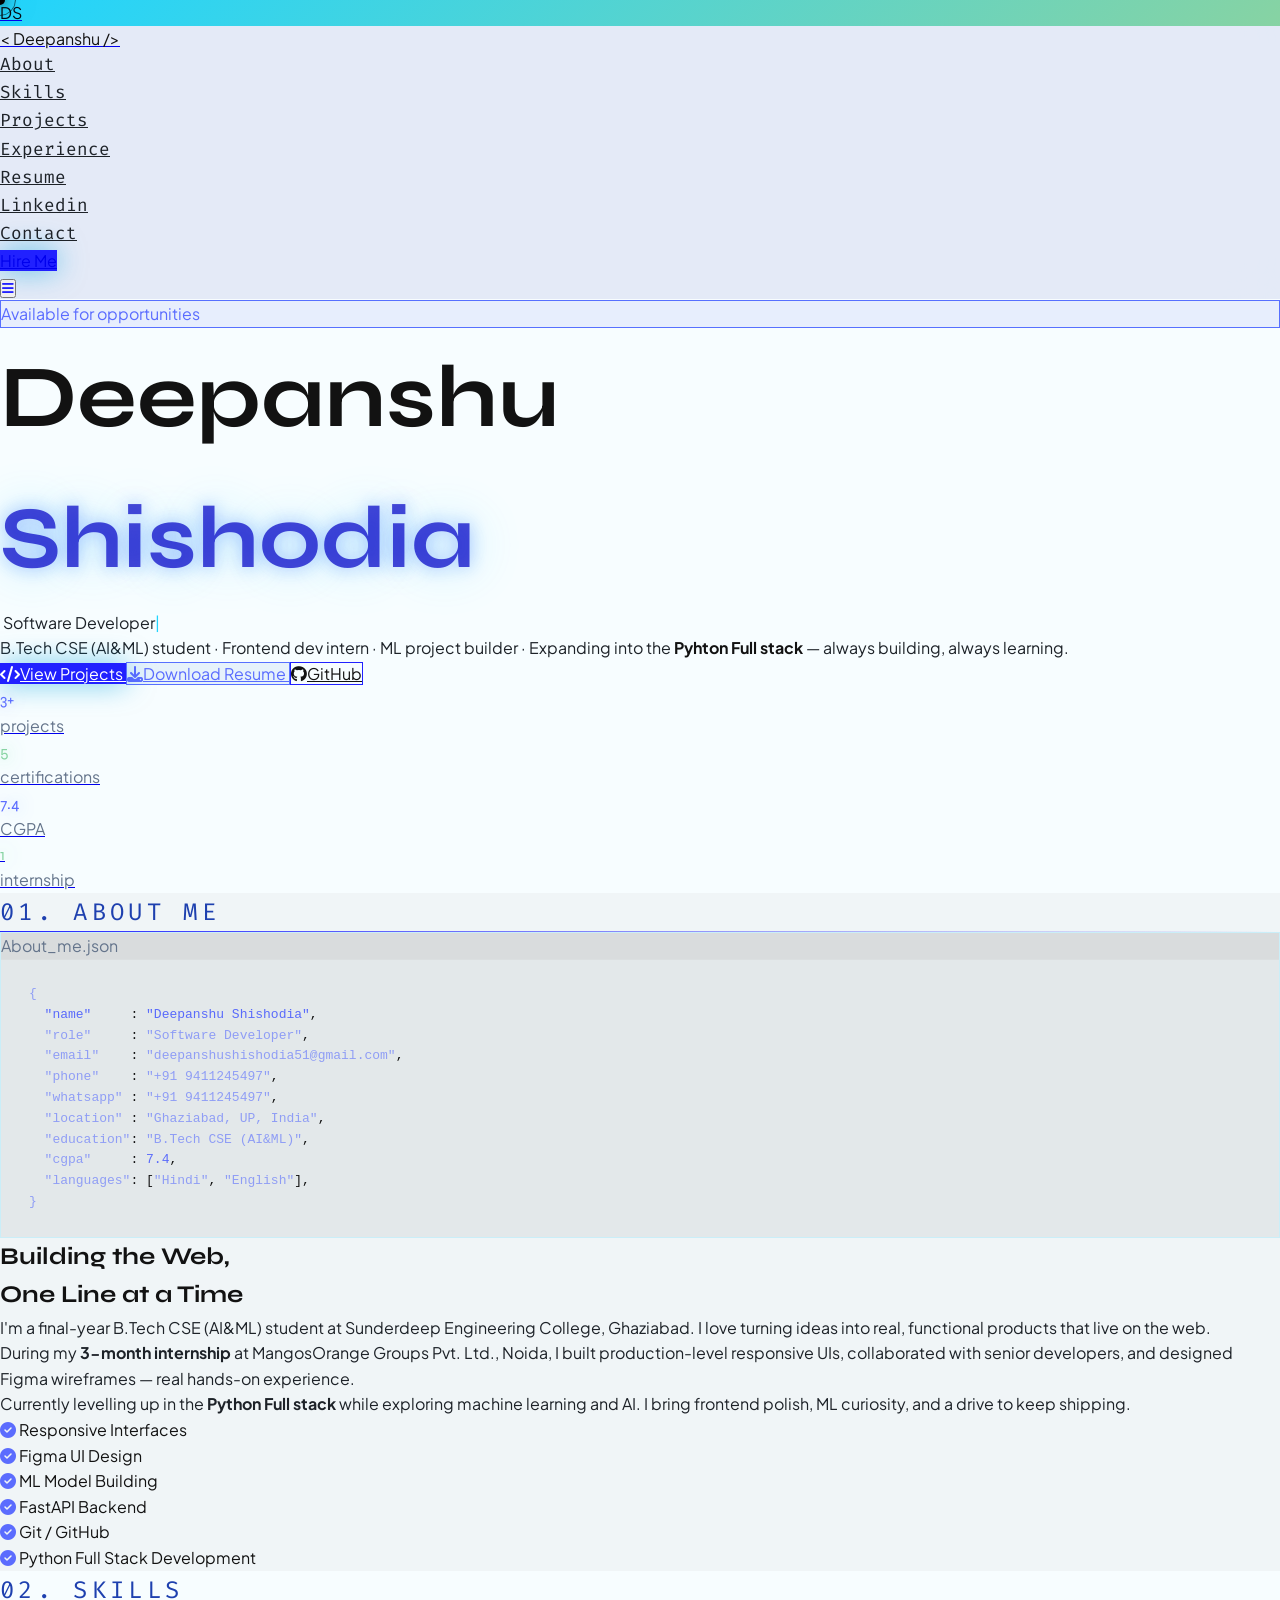
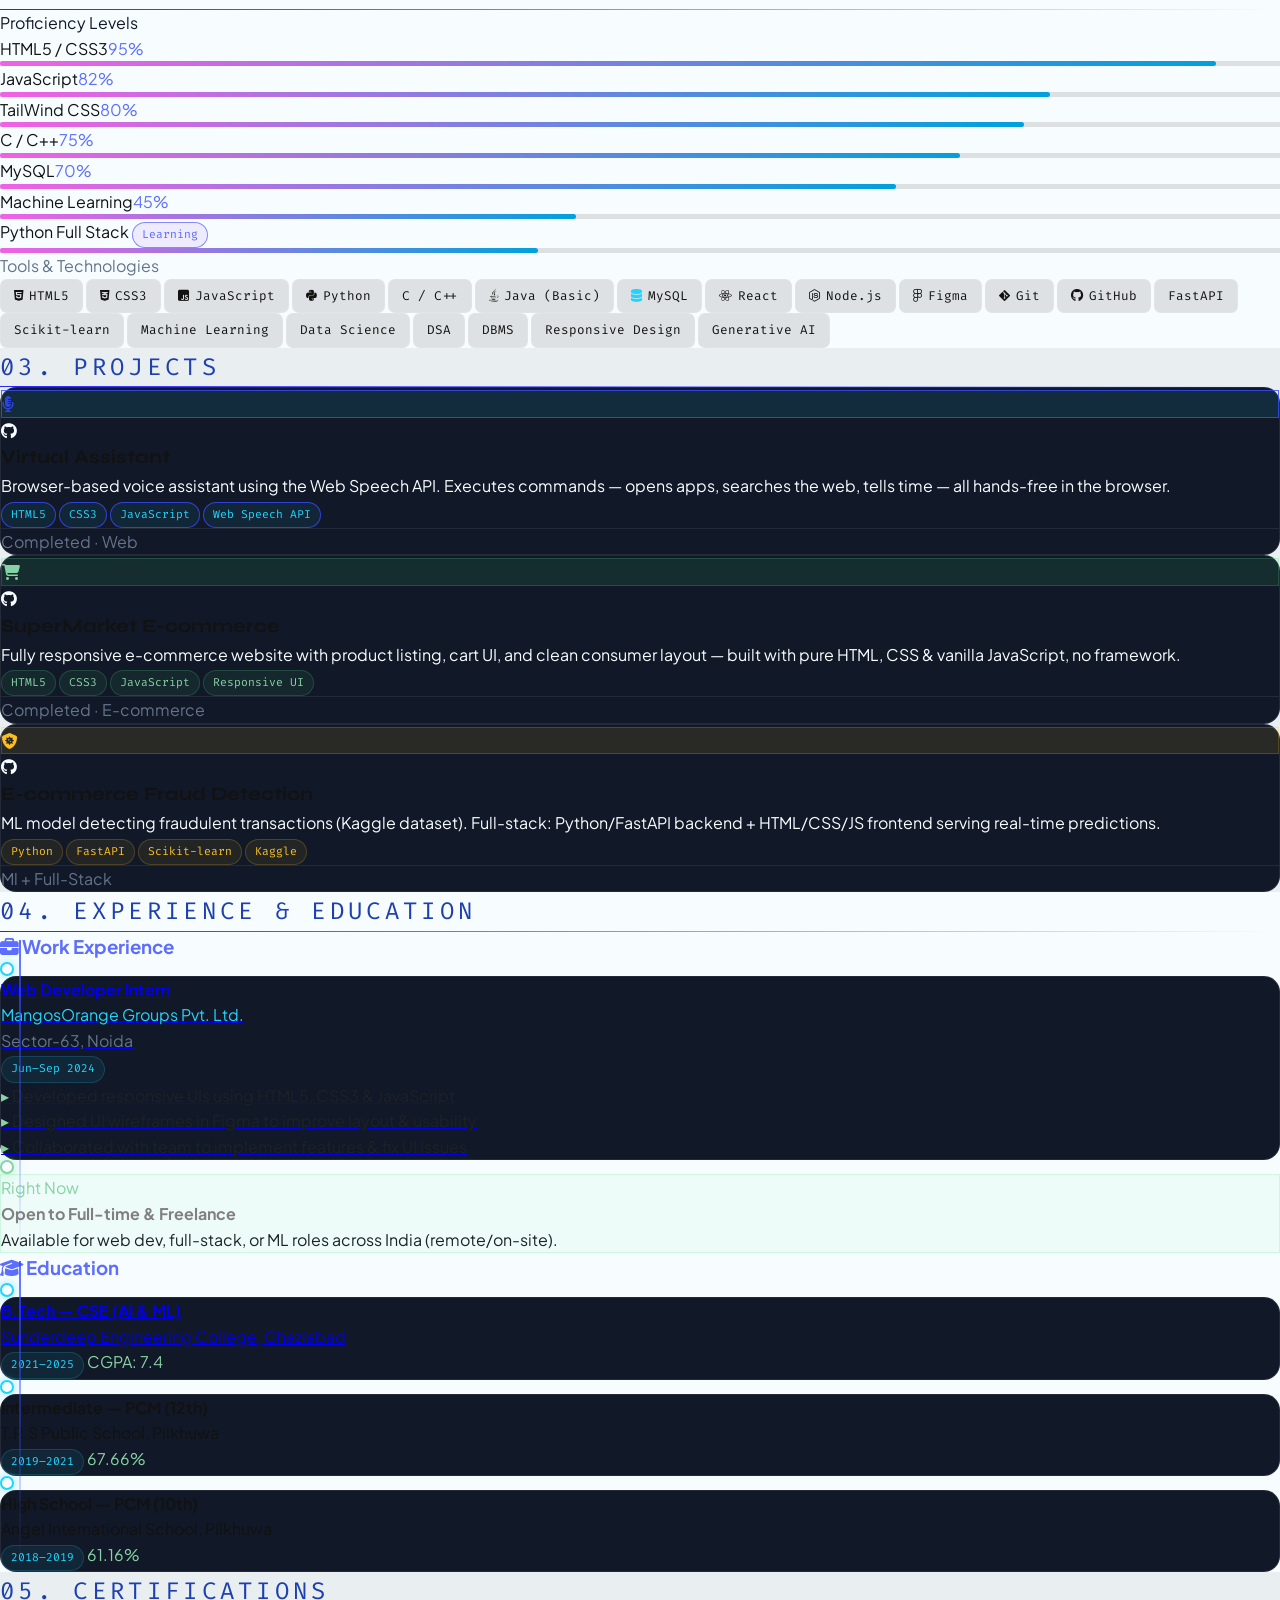
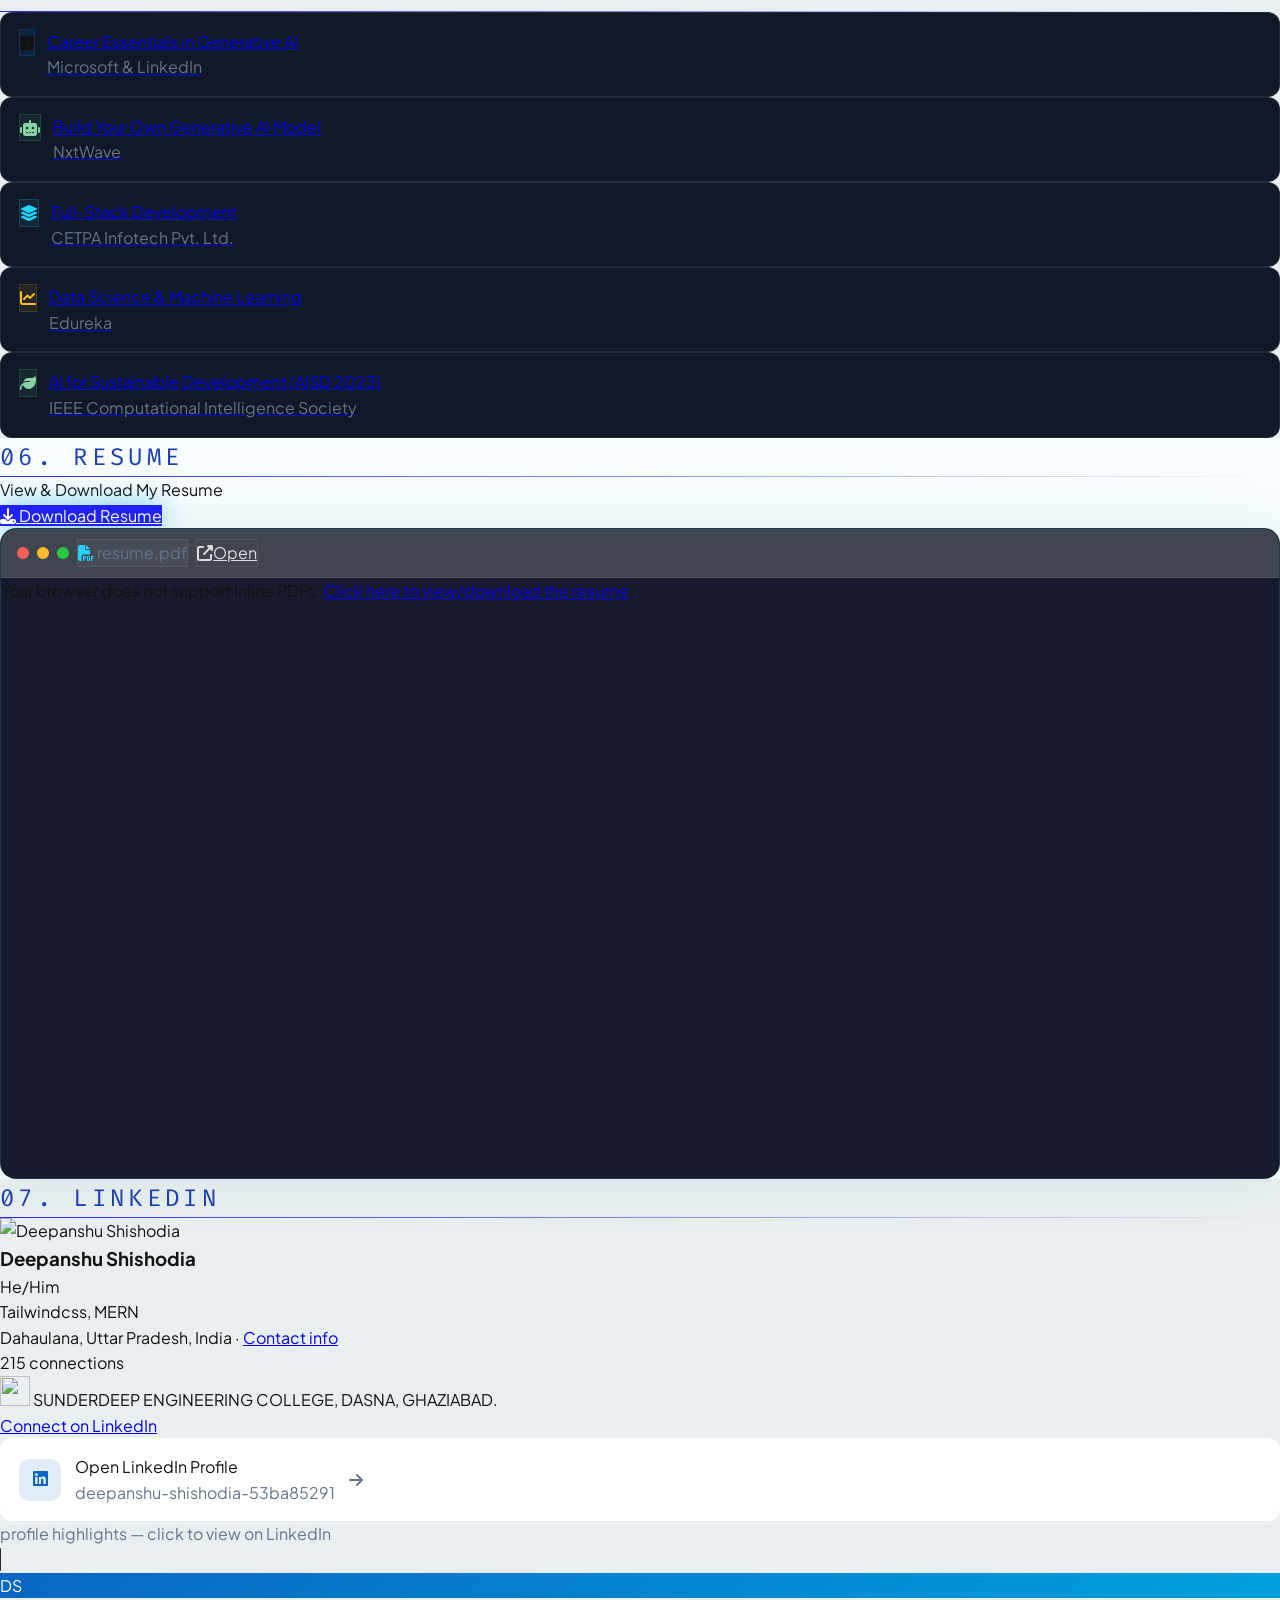
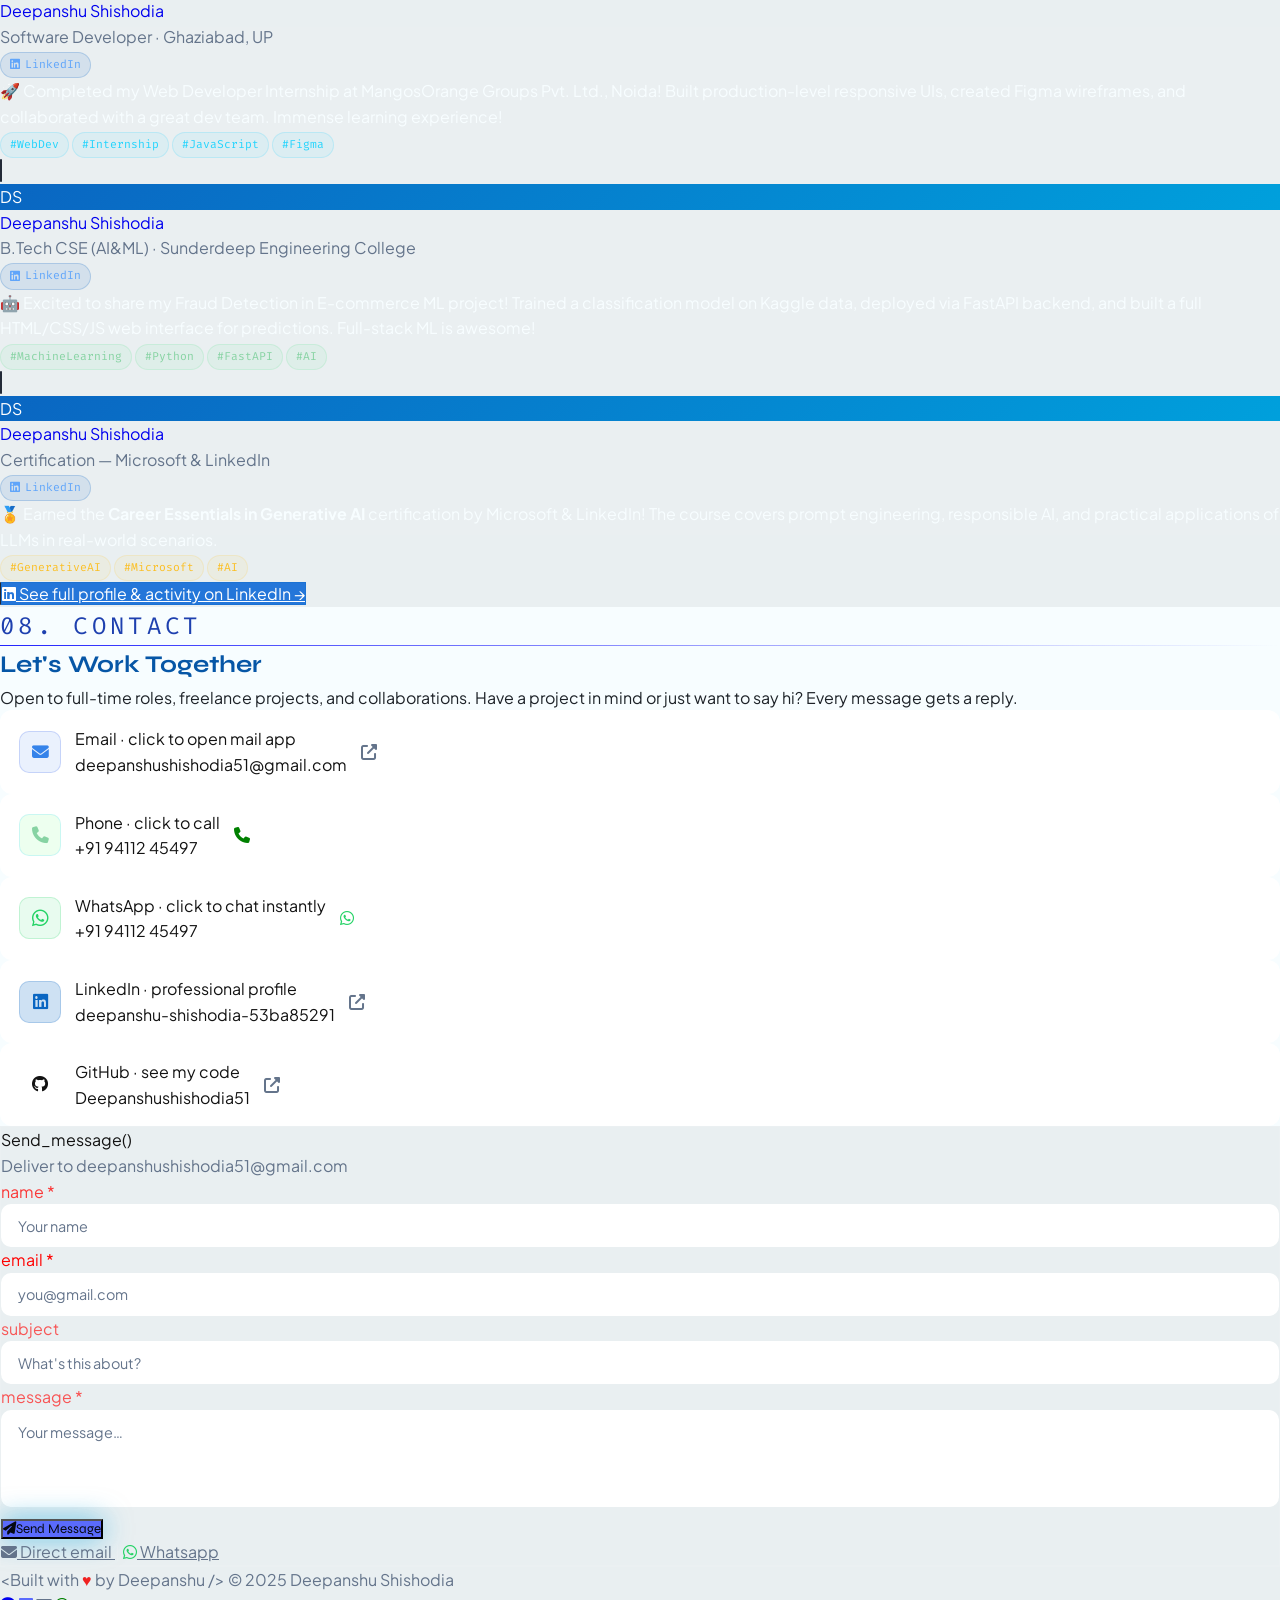
==== index.html @ 53dbacb9 "Update profile picture URL in index.html" ====
<!DOCTYPE html>
<html lang="en">

<head>
  <meta charset="UTF-8" />
  <meta name="viewport" content="width=device-width, initial-scale=1.0" />
  <title>Deepanshu Shishodia | Software Developer</title>
  <script src="https://cdn.tailwindcss.com"></script>
  <link
    href="https://fonts.googleapis.com/css2?family=Syne:wght@500;600;700;800&family=Fira+Code:wght@400;500&family=Plus+Jakarta+Sans:wght@300;400;500;600;700&display=swap"
    rel="stylesheet" />
  <link rel="stylesheet" href="https://cdnjs.cloudflare.com/ajax/libs/font-awesome/6.5.0/css/all.min.css" />
  <link rel="stylesheet" href="style.css">
</head>
<body>

  <div id="cur"></div>
  <div id="curR"></div>


  <!-- ══════════ NAVBAR ══════════ -->
  <nav id="nav" class="fixed top-0 left-0 right-0 z-50">
    <div class="max-w-6xl mx-auto px-6 py-4 flex items-center justify-between">
      <a href="#home" class="flex items-center gap-2.5">
        <div class="w-8 h-8 rounded-lg flex items-center justify-center font-bold text-xs"
          style="background:linear-gradient(135deg,var(--cyan),var(--green));color:#060912">DS</div>
        <span class="font-mono text-xl font-medium" style="color:var(--text)">&lt; Deepanshu /&gt;</span>
      </a>

      <ul class="hidden md:flex items-center gap-6 color:var(--blue)">
        <li><a href="#about" class="nav-link">About</a></li>
        <li><a href="#skills" class="nav-link">Skills</a></li>
        <li><a href="#projects" class="nav-link">Projects</a></li>
        <li><a href="#experience" class="nav-link">Experience</a></li>
        <li><a href="#resume" class="nav-link">Resume</a></li>
        <li><a href="#linkedin" class="nav-link">Linkedin</a></li>
        <li><a href="#contact" class="nav-link">Contact</a></li>
        <li>
          <a href="#contact"
   rel="noopener noreferrer" id="hiremebtn"
            class="px-4 py-2 rounded-lg text-xs font-mono font-bold transition-all hover:scale-105 btn-glow"
            style="background:var(--blue);color:#e6e6e8">Hire Me</a>
        </li>
      </ul>

      <button id="mbtn" class="md:hidden focus:outline-none" style="color:var(--blue)">
        <i class="fas fa-bars text-lg"></i>
      </button>
    </div>

    <div id="mnav" style="background:var(--bg);border-top:1px solid var(--border2)">
      <ul class="flex flex-col px-6 py-4 gap-3">
        <li><a href="#about" class="nav-link block py-1">About</a></li>
        <li><a href="#skills" class="nav-link block py-1">Skills</a></li>
        <li><a href="#projects" class="nav-link block py-1">Projects</a></li>
        <li><a href="#experience" class="nav-link block py-1">Experience</a></li>
        <li><a href="#resume" class="nav-link block py-1">Resume</a></li>
        <li><a href="#linkedin" class="nav-link block py-1">Linkedin</a></li>
        <li><a href="#contact" class="nav-link block py-1">Contact</a></li>
      </ul>
    </div>
  </nav>
  <!-- ══════════ HERO ══════════ -->
  <section id="home" class="relative min-h-screen flex items-center justify-center overflow-hidden">
    <div class="orb w-[500px] h-[500px] -top-40 -left-48" style="background:rgba(34,212,253,.08);animation-delay:0s">
    </div>
    <div class="orb w-80 h-80 bottom-16 -right-24" style="background:rgba(23, 65, 38, 0.07);animation-delay:2.5s"></div>

    <div class="relative z-10 text-center max-w-4xl mx-auto px-6 pt-28 pb-20">

      <div class="inline-flex items-center gap-2 px-4 py-2 rounded-full mb-8 text-xs font-mono"
        style="background:#95a2f028;border:1px solid #5770FF;color:var(--ligblue);opacity:0;animation:fadeUp .6s .1s forwards">
        <span class="w-2 h-2 rounded-full"
          style="background:var(--ligblue);animation:pulseR 1.5s infinite;border-radius:50%"></span>
        Available for opportunities
      </div>

      <h1 class="hero-name font-extrabold text-white leading-[1.05] mb-2"
        style="font-family:'Syne',sans-serif;color:var(--text);font-size:5.5rem;animation:slideLeft 3.5s .25s forwards">
        Deepanshu<br/></h1>
      <h1 class="hero-name font-extrabold leading-[1.05] mb-2">
        <span class="glow-c"
          style="font-family:'Syne',sans-serif; color:rgba(8, 8, 199, 0.735);font-size:5.5rem; animation:slideRight 3.5s .25s forwards">Shishodia</span>
      </h1>

      <p class="text-xl font-mono mt-5 mb-6" style="color:var(--muted);opacity:0;animation:fadeUp .7s .45s forwards">
        <span style="color:var(--green)"></span>&nbsp;<span id="typed"></span><span class="type-cur"></span>
      </p>

      <p class="text-base leading-relaxed max-w-2xl mx-auto mb-10"
        style="color:var(--muted);opacity:0;animation:fadeUp .7s .6s forwards">
        B.Tech CSE (AI&ML) student · Frontend dev intern · ML project builder ·
        Expanding into the <strong style="color:var(--text)">Pyhton Full stack</strong> — always building, always learning.
      </p>

      <div class="flex flex-wrap justify-center gap-4 mb-14" style="opacity:0;animation:fadeUp .7s .75s forwards">
        <a href="#projects" class="px-7 py-4 rounded-xl font-bold text-sm transition-all hover:scale-105 btn-glow"
          style="background:#2121FF;color:#FFFFFF">
          <i class="fas fa-code mr-2"></i>View Projects
        </a>
        <a href="resume.pdf" download="resume.pdf"
          class="px-7 py-4 rounded-xl font-bold text-sm transition-all hover:scale-105"
          style="border:1px solid #5770FF;color:var(--ligblue);background:#9cbfe82e">
          <i class="fas fa-download mr-2"></i>Download Resume
        </a>
        <a href="https://github.com/Deepanshushishodia51" target="_blank"
          class="px-7 py-3 rounded-xl font-bold text-sm transition-all hover:scale-105"
          style="border:1px solid var(--blue);color:var(--text);background:rgba(255,255,255,.04)">
          <i class="fab fa-github mr-2 text-xl"></i>GitHub
        </a>
      </div>

      <div class="inline-flex flex-wrap justify-center gap-12" style="opacity:0;animation:fadeUp .7s .9s forwards">
        <div>
          <a href="#projects">
          <div class="text-4xl font-extrabold glow-c" style="color:var(--ligblue);font-family:'Syne',sans-serif">3+
          </div>
          <div class="text-xs mt-1 font-mono" style="color:var(--dim)">projects</div>
          </a>
        </div>
        <div>
          <a href="#certification">
          <div class="text-4xl font-extrabold glow-g" style="color:var(--green);font-family:'Syne',sans-serif">5</div>
          <div class="text-xs mt-1 font-mono" style="color:var(--dim)">certifications</div>
          </a>
        </div>
        <div>
          <a href="#cgpa">
          <div class="text-4xl font-extrabold glow-c" style="color:var(--ligblue);font-family:'Syne',sans-serif">7.4
          </div>
          <div class="text-xs mt-1 font-mono" style="color:var(--dim)">CGPA</div>
          </a>
        </div>
        <div>
          <a href="#experience">
          <div class="text-4xl font-extrabold glow-g" style="color:var(--green);font-family:'Syne',sans-serif">1</div>
          <div class="text-xs mt-1 font-mono" style="color:var(--dim)">internship</div>
          </a>
        </div>
      </div>
    </div>

  </section>
  <!-- ══════════ ABOUT ══════════ -->
  <section id="about" class="py-20" style="background:rgba(160, 160, 160, 0.083)">
    <div class="max-w-6xl mx-auto px-6">
      <div class="flex items-center gap-4 mb-16 rv">
        <span class="s-label">01. about me</span>
        <div class="s-divider"></div>
      </div>
      <div class="grid md:grid-cols-2 gap-14 items-center">

        <div class="rv">
          <div class="rounded-2xl overflow-hidden" style="border:1px solid var(--border)">
            <div class="flex items-center gap-2 px-4 py-3"
              style="background:var(--card2);border-bottom:1px solid var(--border2)">
              <span class="w-3 h-3 rounded-full" style="background:#FF5F57"></span>
              <span class="w-3 h-3 rounded-full" style="background:#FFBD2E"></span>
              <span class="w-3 h-3 rounded-full" style="background:#28CA41"></span>
              <span class="ml-3 font-mono text-xs" style="color:var(--dim)">About_me.json</span>
            </div>
            <div style="background:var(--bg2);padding:1.5rem 1.75rem">
              <pre class="font-mono text-sm leading-8 overflow-x-auto"><code><span style="color:#8f9df5">{</span>
  <span style="color:var(--ligblue)">"name"</span>     : <span style="color:var(--ligblue)">"Deepanshu Shishodia"</span>,
  <span style="color:#8f9df5">"role"</span>     : <span style="color:#8f9df5">"Software Developer"</span>,
  <span style="color:#8f9df5">"email"</span>    : <span style="color:#8f9df5">"deepanshushishodia51@gmail.com"</span>,
  <span style="color:#8f9df5">"phone"</span>    : <span style="color:#8f9df5">"+91 9411245497"</span>,
  <span style="color:#8f9df5">"whatsapp"</span> : <span style="color:#8f9df5">"+91 9411245497"</span>,
  <span style="color:#8f9df5">"location"</span> : <span style="color:#8f9df5">"Ghaziabad, UP, India"</span>,
  <span style="color:#8f9df5">"education"</span>: <span style="color:#8f9df5">"B.Tech CSE (AI&amp;ML)"</span>,
  <span style="color:#8f9df5">"cgpa"</span>     : <span style="color:var(--ligblue)">7.4</span>,
  <span style="color:#8f9df5">"languages"</span>: [<span style="color:#8f9df5">"Hindi"</span>, <span style="color:#8f9df5">"English"</span>],
<span style="color:#8f9df5">}</span></code></pre>
            </div>
          </div>
        </div>

        <div class="rv">
          <h2 class="text-4xl font-extrabold mb-5 text-blue-800" style="font-family:'Syne',sans-serif">
            Building the Web,<br />One Line at a Time
          </h2>
          <p class="mb-4 leading-relaxed" style="color:var(--muted)">
            I'm a final-year <strong">B.Tech CSE (AI&ML)</strong> student at Sunderdeep Engineering College, Ghaziabad.
              I love turning ideas into real, functional products that live on the web.
          </p>
          <p class="mb-4 leading-relaxed" style="color:var(--muted)">
            During my <strong>3-month internship</strong> at MangosOrange Groups Pvt. Ltd., Noida, I built
            production-level responsive UIs, collaborated with senior developers, and designed Figma wireframes — real
            hands-on experience.
          </p>
          <p class="mb-8 leading-relaxed" style="color:var(--muted)">
            Currently levelling up in the <strong>Python Full stack</strong> while exploring machine learning and AI. I
            bring frontend polish, ML curiosity, and a drive to keep shipping.
          </p>
          <div class="grid grid-cols-2 gap-2.5 text-sm">
            <div class="flex items-center gap-2" style="color:var(--text)"><i class="fas fa-check-circle text-xs"
                style="color:var(--ligblue)"></i> Responsive Interfaces</div>
            <div class="flex items-center gap-2" style="color:var(--text)"><i class="fas fa-check-circle text-xs"
                style="color:var(--ligblue)"></i> Figma UI Design</div>
            <div class="flex items-center gap-2" style="color:var(--text)"><i class="fas fa-check-circle text-xs"
                style="color:var(--ligblue)"></i> ML Model Building</div>
            <div class="flex items-center gap-2" style="color:var(--text)"><i class="fas fa-check-circle text-xs"
                style="color:var(--ligblue)"></i> FastAPI Backend</div>
            <div class="flex items-center gap-2" style="color:var(--text)"><i class="fas fa-check-circle text-xs"
                style="color:var(--ligblue)"></i> Git / GitHub</div>
            <div class="flex items-center gap-2" style="color:var(--text)"><i class="fas fa-check-circle text-xs"
                style="color:var(--ligblue)"></i> Python Full Stack Development</div>
          </div>
        </div>
      </div>
    </div>
  </section>
  <!-- ══════════ SKILLS ══════════ -->
  <section id="skills" class="py-20">
    <div class="max-w-6xl mx-auto px-6">
      <div class="flex items-center gap-4 mb-16 rv">
        <span class="s-label">02. skills</span>
        <div class="s-divider"></div>
      </div>
      <div class="grid md:grid-cols-2 gap-12">

        <div class="rv space-y-5">
          <p class="font-mono text-md mb-2" style="color:var(--card)">Proficiency Levels</p>
          <div class="skill-prog">
            <div class="flex justify-between mb-2"><span class="text-sm font-semibold">HTML5 / CSS3</span><span
                class="font-mono text-xs" style="color:var(--ligblue)">95%</span></div>
            <div class="pbar">
              <div class="pfill" style="width:95%"></div>
            </div>
          </div>
          <div class="skill-prog">
            <div class="flex justify-between mb-2"><span class="text-sm font-semibold ">JavaScript</span><span
                class="font-mono text-xs" style="color:var(--ligblue)">82%</span></div>
            <div class="pbar">
              <div class="pfill" style="width:82%"></div>
            </div>
          </div>
          <div class="skill-prog">
            <div class="flex justify-between mb-2"><span class="text-sm font-semibold">TailWind CSS</span><span
                class="font-mono text-xs" style="color:var(--ligblue)">80%</span></div>
            <div class="pbar">
              <div class="pfill" style="width:80%"></div>
            </div>
          </div>
          <div class="skill-prog">
            <div class="flex justify-between mb-2"><span class="text-sm font-semibold">C / C++</span><span
                class="font-mono text-xs" style="color:var(--ligblue)">75%</span></div>
            <div class="pbar">
              <div class="pfill" style="width:75%"></div>
            </div>
          </div>
          <div class="skill-prog">
            <div class="flex justify-between mb-2"><span class="text-sm font-semibold">MySQL</span><span
                class="font-mono text-xs" style="color:var(--ligblue)">70%</span></div>
            <div class="pbar">
              <div class="pfill" style="width:70%"></div>
            </div>
          </div>
          <div class="skill-prog">
            <div class="flex justify-between mb-2"><span class="text-sm font-semibold">Machine Learning</span><span
                class="font-mono text-xs" style="color:var(--ligblue)">45%</span></div>
            <div class="pbar">
              <div class="pfill" style="width:45%"></div>
            </div>
          </div>
          <div class="skill-prog">
            <div class="flex justify-between mb-2">
              <span class="text-sm font-semibold">Python Full Stack</span>
              <span class="badge text-xs font-mono"
                style="background:rgba(136, 36, 251, 0.08);color:var(--ligblue);border:1px solid rgba(36, 54, 251, 0.543)">Learning</span>
            </div>
            <div class="pbar">
              <div class="pfill" style="width:42%; background:linear-gradient(90deg,blue,#fb24e5ad,)"></div>
            </div>
          </div>
        </div>

        <div class="rv">
          <p class="font-mono text-md mb-6" style="color:var(--dim)">Tools & Technologies</p>
          <div class="flex flex-wrap gap-2.5">
            <span class="stag"><i class="fab fa-html5 text-orange-400"></i>HTML5</span>
            <span class="stag"><i class="fab fa-css3-alt text-blue-400"></i>CSS3</span>
            <span class="stag"><i class="fab fa-js-square text-yellow-400"></i>JavaScript</span>
            <span class="stag"><i class="fab fa-python text-blue-300"></i>Python</span>
            <span class="stag">C / C++</span>
            <span class="stag"><i class="fab fa-java text-red-400"></i>Java (Basic)</span>
            <span class="stag"><i class="fas fa-database" style="color:var(--cyan)"></i>MySQL</span>
            <span class="stag"><i class="fab fa-react text-sky-400"></i>React</span>
            <span class="stag"><i class="fab fa-node-js text-green-400"></i>Node.js</span>
            <span class="stag"><i class="fab fa-figma text-pink-400"></i>Figma</span>
            <span class="stag"><i class="fab fa-git-alt text-orange-500"></i>Git</span>
            <span class="stag"><i class="fab fa-github"></i>GitHub</span>
            <span class="stag">FastAPI</span>
            <span class="stag">Scikit-learn</span>
            <span class="stag">Machine Learning</span>
            <span class="stag">Data Science</span>
            <span class="stag">DSA</span>
            <span class="stag">DBMS</span>
            <span class="stag">Responsive Design</span>
            <span class="stag">Generative AI</span>
          </div>
        </div>
      </div>
    </div>
  </section>
  <!-- ══════════ PROJECTS ══════════ -->
  <section id="projects" class="py-20" style="background:var(--bg2)">
    <div class="max-w-6xl mx-auto px-6">
      <div class="flex items-center gap-4 mb-16 rv">
        <span class="s-label">03. projects</span>
        <div class="s-divider"></div>
      </div>

      <div class="grid md:grid-cols-3 gap-6">

        <div class="card rv overflow-hidden">
          <div class="card-top"></div>
          <div class="p-6">
            <div class="flex items-center justify-between mb-5">
              <div class="w-11 h-11 rounded-xl flex items-center justify-center"
                style="background:rgba(34,212,253,.1);border:1px solid var(--ligblue)">
                <i class="fas fa-microphone-alt" style="color:var(--ligblue)"></i>
              </div>
              <a href="https://github.com/Deepanshushishodia51" target="_blank"
                class="hover:scale-110 transition-transform" style="color:var(--bg)"><i
                  class="fab fa-github text-xl"></i></a>
            </div>
            <h3 class="text-lg font-bold text-white mb-2" style="font-family:'Syne',sans-serif">Virtual Assistant</h3>
            <p class="text-xs leading-relaxed mb-5" style="color:var(--bg)">Browser-based voice assistant using the Web
              Speech API. Executes commands — opens apps, searches the web, tells time — all hands-free in the browser.
            </p>
            <div class="flex flex-wrap gap-1.5">
              <span class="badge"
                style="background:rgba(34,212,253,.08);color:var(--cyan);border:1px solid var(--ligblue)">HTML5</span>
              <span class="badge"
                style="background:rgba(34,212,253,.08);color:var(--cyan);border:1px solid var(--ligblue)">CSS3</span>
              <span class="badge"
                style="background:rgba(34,212,253,.08);color:var(--cyan);border:1px solid var(--ligblue)">JavaScript</span>
              <span class="badge"
                style="background:rgba(34,212,253,.08);color:var(--cyan);border:1px solid var(--ligblue)">Web Speech
                API</span>
            </div>
          </div>
          <div class="px-6 py-3 flex items-center gap-2" style="border-top:1px solid var(--border2)">
            <span class="w-2 h-2 rounded-full" style="background:var(--green)"></span>
            <span class="font-mono text-xs" style="color:var(--dim)">Completed · Web</span>
          </div>
        </div>

        <div class="card rv overflow-hidden" style="transition-delay:.1s">
          <div class="card-top"></div>
          <div class="p-6">
            <div class="flex items-center justify-between mb-5">
              <div class="w-11 h-11 rounded-xl flex items-center justify-center"
                style="background:rgba(74,222,128,.1);border:1px solid rgba(74,222,128,.2)">
                <i class="fas fa-shopping-cart" style="color:var(--green)"></i>
              </div>
              <a href="https://github.com/Deepanshushishodia51" target="_blank"
                class="hover:scale-110 transition-transform" style="color:var(--bg)"><i
                  class="fab fa-github text-xl"></i></a>
            </div>
            <h3 class="text-lg font-bold text-white mb-2" style="font-family:'Syne',sans-serif">SuperMarket E-commerce
            </h3>
            <p class="text-xs leading-relaxed mb-5" style="color:var(--bg)">Fully responsive e-commerce website with
              product listing, cart UI, and clean consumer layout — built with pure HTML, CSS & vanilla JavaScript, no
              framework.</p>
            <div class="flex flex-wrap gap-1.5">
              <span class="badge"
                style="background:rgba(74,222,128,.08);color:var(--green);border:1px solid rgba(74,222,128,.2)">HTML5</span>
              <span class="badge"
                style="background:rgba(74,222,128,.08);color:var(--green);border:1px solid rgba(74,222,128,.2)">CSS3</span>
              <span class="badge"
                style="background:rgba(74,222,128,.08);color:var(--green);border:1px solid rgba(74,222,128,.2)">JavaScript</span>
              <span class="badge"
                style="background:rgba(74,222,128,.08);color:var(--green);border:1px solid rgba(74,222,128,.2)">Responsive
                UI</span>
            </div>
          </div>
          <div class="px-6 py-3 flex items-center gap-2" style="border-top:1px solid var(--border2)">
            <span class="w-2 h-2 rounded-full" style="background:var(--green)"></span>
            <span class="font-mono text-xs" style="color:var(--dim)">Completed · E-commerce</span>
          </div>
        </div>

        <div class="card rv overflow-hidden" style="transition-delay:.2s">
          <div class="card-top"></div>
          <div class="p-6">
            <div class="flex items-center justify-between mb-5">
              <div class="w-11 h-11 rounded-xl flex items-center justify-center"
                style="background:rgba(251,191,36,.1);border:1px solid rgba(251,191,36,.2)">
                <i class="fas fa-shield-virus" style="color:var(--yellow)"></i>
              </div>
              <a href="https://github.com/Deepanshushishodia51" target="_blank"
                class="hover:scale-110 transition-transform" style="color:var(--bg)"><i
                  class="fab fa-github text-xl"></i></a>
            </div>
            <h3 class="text-lg font-bold text-white mb-2" style="font-family:'Syne',sans-serif">E-commerce Fraud
              Detection</h3>
            <p class="text-xs leading-relaxed mb-5" style="color:var(--bg)">ML model detecting fraudulent transactions
              (Kaggle dataset). Full-stack: Python/FastAPI backend + HTML/CSS/JS frontend serving real-time predictions.
            </p>
            <div class="flex flex-wrap gap-1.5">
              <span class="badge"
                style="background:rgba(251,191,36,.08);color:var(--yellow);border:1px solid rgba(251,191,36,.2)">Python</span>
              <span class="badge"
                style="background:rgba(251,191,36,.08);color:var(--yellow);border:1px solid rgba(251,191,36,.2)">FastAPI</span>
              <span class="badge"
                style="background:rgba(251,191,36,.08);color:var(--yellow);border:1px solid rgba(251,191,36,.2)">Scikit-learn</span>
              <span class="badge"
                style="background:rgba(251,191,36,.08);color:var(--yellow);border:1px solid rgba(251,191,36,.2)">Kaggle</span>
            </div>
          </div>
          <div class="px-6 py-3 flex items-center gap-2" style="border-top:1px solid var(--border2)">
            <span class="w-2 h-2 rounded-full" style="background:var(--yellow)"></span>
            <span class="font-mono text-xs" style="color:var(--dim)">Ml + Full-Stack</span>
          </div>
        </div>
      </div>
    </div>
  </section>
  <!-- ══════════ EXPERIENCE & EDUCATION ══════════ -->
  <section id="experience" class="py-20">
    <div class="max-w-6xl mx-auto px-6">
      <div class="flex items-center gap-4 mb-16 rv">
        <span class="s-label">04. experience & education</span>
        <div class="s-divider"></div>
      </div>
      <div class="grid md:grid-cols-2 gap-12">

        <div class="rv">
          <h3 class="font-mono text-sm flex items-center gap-2 mb-8" style="color:var(--ligblue)"><i
              class="fas fa-briefcase"></i> Work Experience</h3>
          <div class="relative pl-12 space-y-5">
            <div class="tl-track"></div>
            <div class="relative">
              <a href="https://mail.google.com/mail/u/0?ui=2&ik=23aca1a5ce&attid=0.1&permmsgid=msg-f:1813777908850927240&th=192bd565f682a688&view=att&zw&disp=inline" target="_top">
              <div class="tl-dot absolute -left-[26px] top-2"></div>
              <div class="card p-5">
                <div class="flex items-start justify-between flex-wrap gap-3 mb-4">
                  <div>
                    
                    <h4 class="font-bold text-white text-xl">Web Developer Intern</h4>
                    <div class="text-sm font-semibold mt-0.5" style="color:var(--cyan)">MangosOrange Groups Pvt. Ltd.
                    </div>
                    <div class="text-xs mt-0.5 font-mono" style="color:var(--dim)">Sector-63, Noida</div>
                  </div>
                  <span class="badge px-3 py-1 text-xs rounded-full"
                    style="background:rgba(34,212,253,.08);color:var(--cyan);border:1px solid var(--border)">Jun–Sep
                    2024</span>
                </div>
                <ul class="space-y-2.5 text-sm" style="color:var(--muted)">
                  <li class="flex items-start gap-2 text-white"><span style="color:var(--green);margin-top:2px">▸</span>
                    Developed responsive UIs using HTML5, CSS3 & JavaScript</li>
                  <li class="flex items-start gap-2 text-white"><span style="color:var(--green);margin-top:2px">▸</span>
                    Designed UI wireframes in Figma to improve layout & usability</li>
                  <li class="flex items-start gap-2 text-white"><span style="color:var(--green);margin-top:2px">▸</span>
                    Collaborated with team to implement features & fix UI issues</li>
                </ul>
              </div>
              </a>
            </div>
            <div class="relative">
              <div class="tl-dot absolute -left-[26px] top-2"
                style="border-color:var(--green);box-shadow:0 0 12px rgba(74,222,128,.5)"></div>
              <div class="p-4 rounded-xl" style="background:rgba(74,222,128,.05);border:1px solid rgba(74,222,128,.2)">
                <div class="flex items-center gap-2 mb-1">
                  <span class="w-2 h-2 rounded-full animate-pulse" style="background:var(--green)"></span>
                  <span class="font-mono text-xl font-bold" style="color:var(--green)">Right Now</span>
                </div>
                <h4 class="font-bold text-sm" style="color: grey;">Open to Full-time & Freelance</h4>
                <p class="text-xs mt-1" style="color:var(--muted)">Available for web dev, full-stack, or ML roles across
                  India (remote/on-site).</p>
              </div>
            </div>
          </div>
        </div>

        <div class="rv">
          <h3 class="font-mono text-sm flex items-center gap-2 mb-8" style="color:var(--ligblue)"><i
              class="fas fa-graduation-cap" id="cgpa"></i> Education</h3>
          <div class="relative pl-12 space-y-5">
            <div class="tl-track"></div>
            <div class="relative">
              <div class="tl-dot absolute -left-[26px] top-2"></div>
              <div class="card p-5">
                <div class="flex items-start justify-between flex-wrap gap-2">
                  <div>
                    <a href="https://media.licdn.com/dms/image/v2/D562DAQFaZhFP-pvvRw/profile-treasury-image-shrink_800_800/profile-treasury-image-shrink_800_800/0/1715702178334?e=1790701200&v=beta&t=yCVX_nXgablSJ8049NkkxkD3XICd7Pysl_kP_YGP1jg" target="_top">
                    <h4 class="font-bold text-white text-base text-xl">B.Tech — CSE (AI & ML)</h4>
                    <div class="text-sm mt-0.5 text-white">Sunderdeep Engineering College, Ghaziabad</div>
                    </a>
                  </div>
                  <div class="text-right" >
                    <span class="badge text-xs px-2 py-0.5 rounded-full block mb-1"
                      style="background:rgba(34,212,253,.08);color:var(--cyan);border:1px solid var(--border)">2021–2025</span>
                    <span class="font-bold font-mono text-sm" style="color:var(--green)">CGPA: 7.4</span>
                  </div>
                </div>
              </div>
            </div>
            <div class="relative">
              <div class="tl-dot absolute -left-[26px] top-2"></div>
              <div class="card p-5">
                <div class="flex items-start justify-between flex-wrap gap-2">
                  <div>
                    <h4 class="font-bold text-white text-base text-xl">Intermediate — PCM (12th)</h4>
                    <div class="text-sm mt-0.5 text-white">T.R.S Public School, Pilkhuwa</div>
                  </div>
                  <div class="text-right">
                    <span class="badge text-xs px-2 py-0.5 rounded-full block mb-1"
                      style="background:rgba(34,212,253,.08);color:var(--cyan);border:1px solid var(--border)">2019–2021</span>
                    <span class="font-bold font-mono text-sm" style="color:var(--green)">67.66%</span>
                  </div>
                </div>
              </div>
            </div>
            <div class="relative">
              <div class="tl-dot absolute -left-[26px] top-2"></div>
              <div class="card p-5">
                <div class="flex items-start justify-between flex-wrap gap-2">
                  <div>
                    <h4 class="font-bold text-white text-base text-xl">High School — PCM (10th)</h4>
                    <div class="text-sm mt-0.5 text-white">Angel International School, Pilkhuwa</div>
                  </div>
                  <div class="text-right">
                    <span class="badge text-xs px-2 py-0.5 rounded-full block mb-1"
                      style="background:rgba(34,212,253,.08);color:var(--cyan);border:1px solid var(--border)">2018–2019</span>
                    <span class="font-bold font-mono text-sm" style="color:var(--green)">61.16%</span>
                  </div>
                </div>
              </div>
            </div>
          </div>
        </div>

      </div>
    </div>
  </section>
  <!-- ══════════ CERTIFICATIONS ══════════ -->
  <section class="py-20" id="certification" style="background:var(--bg2)">
    <div class="max-w-6xl mx-auto px-6">
      <div class="flex items-center gap-4 mb-12 rv">
        <span class="s-label">05. certifications</span>
        <div class="s-divider"></div>
      </div>
      <div class="grid md:grid-cols-2 gap-4 max-w-3xl">
        <div class="cc rv">
          <div class="w-10 h-10 rounded-xl flex items-center justify-center flex-shrink-0"
            style="background:rgba(0,120,215,.12);border:1px solid rgba(0,120,215,.2)"><i
              class="fab fa-microsoft text-blue-400"></i></div>
          <div>
            <a href="https://media.licdn.com/dms/image/v2/D5622AQH0xdcYURoJuw/feedshare-shrink_1280/feedshare-shrink_1280/0/1715016231544?e=1790097655&v=beta&t=s8UyTqiSBTR19ctLWbs2ZiR9TWopqK2Xz1IxSSfkD9o" target="_blank">
            <div class="font-semibold text-white text-sm">Career Essentials in Generative AI</div>
            <div class="font-mono text-xs mt-0.5" style="color:var(--dim)">Microsoft & LinkedIn</div></a>
          </div>
        </div>
        <div class="cc rv" style="transition-delay:.05s">
          <div class="w-10 h-10 rounded-xl flex items-center justify-center flex-shrink-0"
            style="background:rgba(74,222,128,.08);border:1px solid rgba(74,222,128,.15)"><i class="fas fa-robot"
              style="color:var(--green)"></i></div>
          <div> 
            <a href="https://media.licdn.com/dms/image/v2/D562DAQHxxwhNcLoAaw/profile-treasury-document-images_1280/profile-treasury-document-images_1280/1/1715701386578?e=1790812800&v=beta&t=8QKKI1n4k-f6pFBzZcv-gHKtXfL5CF1bz44xbOg3spc" target="_parent">
            <div class="font-semibold text-white text-sm">Build Your Own Generative AI Model</div>
            <div class="font-mono text-xs mt-0.5" style="color:var(--dim)">NxtWave</div>
            </a>
          </div>
        </div>
        <div class="cc rv" style="transition-delay:.1s">
          <div class="w-10 h-10 rounded-xl flex items-center justify-center flex-shrink-0"
            style="background:rgba(34,212,253,.08);border:1px solid var(--border)"><i class="fas fa-layer-group"
              style="color:var(--cyan)"></i></div>
          <div>
            <a href="https://media.licdn.com/dms/image/v2/D562DAQGcbTTOhmAJLQ/profile-treasury-document-images_1280/profile-treasury-document-images_1280/1/1715701125029?e=1790812800&v=beta&t=j4GV7I7jp5c2z0SOcg2NfofAEBTLl2KMOmWN9KH1c1g" target="_self">
            <div class="font-semibold text-white text-sm">Full-Stack Development</div>
            <div class="font-mono text-xs mt-0.5" style="color:var(--dim)">CETPA Infotech Pvt. Ltd.</div>
            </a>
          </div>
        </div>
        <div class="cc rv" style="transition-delay:.15s">
          <div class="w-10 h-10 rounded-xl flex items-center justify-center flex-shrink-0"
            style="background:rgba(251,191,36,.08);border:1px solid rgba(251,191,36,.15)"><i class="fas fa-chart-line"
              style="color:var(--yellow)"></i></div>
          <div>
            <a href="https://media.licdn.com/dms/image/v2/D562DAQEFGqa-bpqAGg/profile-treasury-document-images_1280/profile-treasury-document-images_1280/1/1715701262064?e=1790812800&v=beta&t=HIselq000D5jAjaifL7P2dkzk9A33PSVIeY8fkmFGgo" target="_top">
            <div class="font-semibold text-white text-sm">Data Science & Machine Learning</div>
            <div class="font-mono text-xs mt-0.5" style="color:var(--dim)">Edureka</div>
            </a>
          </div>
        </div>
        <div class="cc rv md:col-span-2" style="transition-delay:.2s">
          <div class="w-10 h-10 rounded-xl flex items-center justify-center flex-shrink-0"
            style="background:rgba(74,222,128,.08);border:1px solid rgba(74,222,128,.15)"><i class="fas fa-leaf"
              style="color:var(--green)"></i></div>
              <a href="https://media.licdn.com/dms/image/v2/D562DAQG4XExJBPL4ZQ/profile-treasury-document-images_1280/profile-treasury-document-images_1280/1/1715701568895?e=1790812800&v=beta&t=6LcbM4pZXlRb9TKr9sbLm_9zdWfGuWnHPuXf5dzyjxs" target="_top">
          <div>

            <div class="font-semibold text-white text-sm">AI for Sustainable Development (AISD 2023)</div>
            <div class="font-mono text-xs mt-0.5" style="color:var(--dim)">IEEE Computational Intelligence Society</div>
          </div>
              </a>
        </div>
      </div>
    </div>
  </section>
  <!-- ══════════ RESUME ══════════ -->
  <section id="resume" class="py-20">
    <div class="max-w-6xl mx-auto px-6">
      <div class="flex items-center gap-4 mb-6 rv">
        <span class="s-label">06. resume</span>
        <div class="s-divider"></div>
      </div>

      <div class="flex flex-wrap items-start justify-between gap-4 mb-6 rv">
        <div>
          <p class="text-base font-semibold  mb-1">View & Download My Resume</p>
        </div>
        <a href="resume.pdf" download="resume.pdf"
          class="flex items-center gap-2 px-6 py-3 rounded-xl font-bold text-sm transition-all hover:scale-105 flex-shrink-0 btn-glow"
          style="background:#2121FF;color:white">
          <i class="fas fa-download"></i> Download Resume
        </a>
      </div>

      <div class="iframe-wrap rv" style="box-shadow:0 0 60px rgba(30, 81, 92, 0.08)">
        <div class="iframe-bar">
          <span class="iframe-dot" style="background:#FF5F57"></span>
          <span class="iframe-dot" style="background:#FFBD2E"></span>
          <span class="iframe-dot" style="background:#28CA41"></span>
          <div class="flex-1 ml-4 flex items-center gap-2 px-3 py-1 rounded-md text-xs font-mono"
            style="background:rgba(255,255,255,.04);color:var(--dim);border:1px solid var(--border2)">
            <i class="fas fa-file-pdf" style="color:var(--cyan)"></i>
            resume.pdf
          </div>
          <a href="Resume.pdf" target="_blank"
            class="ml-3 text-xs font-mono px-3 py-1 rounded-md transition-colors hover:text-white"
            style="color:rgb(222, 217, 217);border:1px solid var(--border2)">
            <i class="fas fa-external-link-alt mr-1"></i>Open
          </a>
        </div>

        <!-- Actual PDF viewer -->
        <object data="./resume.pdf" type="application/pdf" width="100%" height="600px"
          style="display:block; background:#1a1a2e;">
          <p>Your browser does not support inline PDFs. <a href="./resume.pdf" target="_blank">Click here to
              view/download the resume</a></p>
        </object>
        <!-- Fallback shown if PDF unavailable -->
        <div id="rfallback" style="display:none;padding:3rem;text-align:center;background:var(--card)">
          <div class="w-16 h-16 rounded-full mx-auto mb-4 flex items-center justify-center"
            style="background:rgba(34,212,253,.08);border:1px solid var(--border)">
            <i class="fas fa-file-pdf text-2xl" style="color:var(--cyan)"></i>
          </div>
          <h3 class="font-bold text-white mb-2 text-lg" style="font-family:'Syne',sans-serif">PDF Preview Not Available
          </h3>
          <div class="flex flex-wrap justify-center gap-3">
            <a href="mailto:deepanshushishodia51@gmail.com"
              class="flex items-center gap-2 px-5 py-2.5 rounded-xl font-semibold text-sm"
              style="background:var(--cyan);color:#060912">
              <i class="fas fa-envelope"></i> Email Me
            </a>
            <a href="https://wa.me/919411245497?text=Hi%20Deepanshu%2C%20please%20share%20your%20resume" target="_blank"
              class="flex items-center gap-2 px-5 py-2.5 rounded-xl font-semibold text-sm"
              style="background:rgba(37,211,102,.1);color:#25D366;border:1px solid rgba(37,211,102,.2)">
              <i class="fab fa-whatsapp"></i> WhatsApp Me
            </a>
          </div>
        </div>
      </div>
    </div>
  </section>
  <!-- ══════════ LINKEDIN ══════════ -->
  <section id="linkedin" class="py-20" style="background:var(--bg2)">
    <div class="max-w-6xl mx-auto px-6">
      <div class="flex items-center gap-4 mb-6 rv">
        <span class="s-label">07. linkedin</span>
        <div class="s-divider"></div>
      </div>

      <div class="grid md:grid-cols-5 gap-8 items-start">

        <!-- Profile card -->
        <div class="md:col-span-2 space-y-4">

          <!-- Custom LinkedIn Profile Card Component -->
          <div class="rounded-xl overflow-hidden border bg-[#ffff] text-white shadow-lg">
            <!-- Header Banner -->
            <div class="h-28 bg-cover bg-center"
              style="background-image: url('https://media.licdn.com/dms/image/v2/D5616AQGKkV8hmQJNAQ/profile-displaybackgroundimage-shrink_200_800/profile-displaybackgroundimage-shrink_200_800/0/1715702470061?e=1791417600&v=beta&t=HYsQMQ6fD6JxvpBs8p3Mv7omTj9r90frIjwVve3FixA');">
            </div>

            <div class="px-5 pb-5 relative">
              <!-- Profile Picture & OpenToWork Badge -->
              <div class="relative -mt-12 mb-3 inline-block">
                <img
                  src="https://media.licdn.com/dms/image/v2/D5635AQGJV0bICDQ9Jg/profile-framedphoto-shrink_800_800/B56Z3xvaGFIIAg-/0/1777877230193?e=1790874000&v=beta&t=wS30IG4i9x7IrFLDv4HRCtSORbTMRTC-BaC3Iku3cRI"
                  alt="Deepanshu Shishodia" class="w-24 h-24 rounded-full border-4 border-[#ffff] object-cover">
              </div>

              <!-- Details -->
              <div class="space-y-1">
                <div class="flex items-center gap-1.5">
                  <h3 class="text-lg font-bold text-black">Deepanshu Shishodia</h3>
                  <span class="text-xs text-gray-400 font-normal"> He/Him</span>
                </div>
                <p class="text-xs text-gray-400">Tailwindcss, MERN</p>
                <p class="text-xs text-gray-400">Dahaulana, Uttar Pradesh, India · <a
                    href="https://www.linkedin.com/in/deepanshu-shishodia-53ba85291" target="_blank"
                    class="text-blue-600 hover:underline font-semibold">Contact info</a></p>
                <p class="text-xs text-blue-600 font-medium">215 connections</p>
              </div>

              <!-- College Tag -->
              <div class="mt-3 flex items-center gap-2 pt-3  text-xs ">
                <img src="https://media.licdn.com/dms/image/v2/C4D0BAQFf6pSYXWZLzw/company-logo_100_100/company-logo_100_100/0/1675151634895/sunderdeep_engineering_college_dasna_ghaziabad_logo?e=1791417600&v=beta&t=8TJA8Es0yYJz4RRrKw20PkIMHnG_JXVo3bwK65PPkVc" width="30px" height="30px" alt="">
                <span class="text-gray-600">SUNDERDEEP ENGINEERING COLLEGE, DASNA, GHAZIABAD.</span>
              </div>

              <!-- CTA Button -->
              <div class="mt-4 flex gap-2">
                <a href="https://www.linkedin.com/in/deepanshu-shishodia-53ba85291" target="_blank"
                  class="flex-1 text-center py-1.5 bg-blue-600 hover:bg-blue-700 text-white font-semibold text-xs rounded- transition-colors rounded-lg ">
                  Connect on LinkedIn
                </a>
              </div>
            </div>
          </div>
          <!-- Direct link -->
          <a href="https://www.linkedin.com/in/deepanshu-shishodia-53ba85291" target="_blank" class="ci">
            <div class="ci-icon" style="background:rgba(10,102,194,.12)"><i class="fab fa-linkedin text-xl"
                style="color:#0A66C2"></i></div>
            <div>
              <div class="font-semibold  text-sm">Open LinkedIn Profile</div>
              <div class="text-xs font-mono" style="color:var(--dim)">deepanshu-shishodia-53ba85291</div>
            </div>
            <i class="fas fa-arrow-right ml-auto text-sm" style="color:var(--dim)"></i>
          </a>
        </div>

        <!-- Activity feed style -->
        <div class="md:col-span-3 rv space-y-4">
          <p class="font-mono text-xs" style="color:var(--dim)">profile highlights — click to view on LinkedIn</p>

          <a href="https://www.linkedin.com/in/deepanshu-shishodia-53ba85291" target="_blank" class="card p-5 block"
            style="text-decoration:none">
            <div class="flex items-center gap-3 mb-3">
              <div class="w-9 h-9 rounded-full flex items-center justify-center font-bold text-xs flex-shrink-0"
                style="background:linear-gradient(135deg,#0A66C2,#00A0DC);color:white">DS</div>
              <div>
                <div class="text-sm font-semibold text-white">Deepanshu Shishodia</div>
                <div class="text-xs" style="color:var(--dim)">Software Developer · Ghaziabad, UP</div>
              </div>
              <span class="ml-auto badge"
                style="background:rgba(10,102,194,.1);color:#60A5FA;border:1px solid rgba(10,102,194,.2)">
                <i class="fab fa-linkedin mr-1"></i>LinkedIn
              </span>
            </div>
            <p class="text-xs leading-relaxed mb-3" style="color:var(--bg)">
              🚀 Completed my Web Developer Internship at MangosOrange Groups Pvt. Ltd., Noida! Built production-level
              responsive UIs, created Figma wireframes, and collaborated with a great dev team. Immense learning
              experience!
            </p>
            <div class="flex flex-wrap gap-1.5">
              <span class="badge"
                style="background:rgba(34,212,253,.07);color:var(--cyan);border:1px solid var(--border)">#WebDev</span>
              <span class="badge"
                style="background:rgba(34,212,253,.07);color:var(--cyan);border:1px solid var(--border)">#Internship</span>
              <span class="badge"
                style="background:rgba(34,212,253,.07);color:var(--cyan);border:1px solid var(--border)">#JavaScript</span>
              <span class="badge"
                style="background:rgba(34,212,253,.07);color:var(--cyan);border:1px solid var(--border)">#Figma</span>
            </div>
          </a>

          <a href="https://www.linkedin.com/in/deepanshu-shishodia-53ba85291" target="_blank" class="card p-5 block"
            style="text-decoration:none">
            <div class="flex items-center gap-3 mb-3">
              <div class="w-9 h-9 rounded-full flex items-center justify-center font-bold text-xs flex-shrink-0"
                style="background:linear-gradient(135deg,#0A66C2,#00A0DC);color:white">DS</div>
              <div>
                <div class="text-sm font-semibold text-white">Deepanshu Shishodia</div>
                <div class="text-xs" style="color:var(--dim)">B.Tech CSE (AI&ML) · Sunderdeep Engineering College</div>
              </div>
              <span class="ml-auto badge"
                style="background:rgba(10,102,194,.1);color:#60A5FA;border:1px solid rgba(10,102,194,.2)">
                <i class="fab fa-linkedin mr-1"></i>LinkedIn
              </span>
            </div>
            <p class="text-xs leading-relaxed mb-3" style="color:var(--bg)">
              🤖 Excited to share my Fraud Detection in E-commerce ML project! Trained a classification model on Kaggle
              data, deployed via FastAPI backend, and built a full HTML/CSS/JS web interface for predictions. Full-stack
              ML is awesome!
            </p>
            <div class="flex flex-wrap gap-1.5">
              <span class="badge"
                style="background:rgba(74,222,128,.07);color:var(--green);border:1px solid rgba(74,222,128,.15)">#MachineLearning</span>
              <span class="badge"
                style="background:rgba(74,222,128,.07);color:var(--green);border:1px solid rgba(74,222,128,.15)">#Python</span>
              <span class="badge"
                style="background:rgba(74,222,128,.07);color:var(--green);border:1px solid rgba(74,222,128,.15)">#FastAPI</span>
              <span class="badge"
                style="background:rgba(74,222,128,.07);color:var(--green);border:1px solid rgba(74,222,128,.15)">#AI</span>
            </div>
          </a>

          <a href="https://www.linkedin.com/in/deepanshu-shishodia-53ba85291" target="_blank" class="card p-5 block"
            style="text-decoration:none">
            <div class="flex items-center gap-3 mb-3">
              <div class="w-9 h-9 rounded-full flex items-center justify-center font-bold text-xs flex-shrink-0"
                style="background:linear-gradient(135deg,#0A66C2,#00A0DC);color:white">DS</div>
              <div>
                <div class="text-sm font-semibold text-white">Deepanshu Shishodia</div>
                <div class="text-xs" style="color:var(--dim)">Certification — Microsoft & LinkedIn</div>
              </div>
              <span class="ml-auto badge"
                style="background:rgba(10,102,194,.1);color:#60A5FA;border:1px solid rgba(10,102,194,.2)">
                <i class="fab fa-linkedin mr-1"></i>LinkedIn
              </span>
            </div>
            <p class="text-xs leading-relaxed mb-3" style="color:var(--bg)">
              🏅 Earned the <strong class="text-white">Career Essentials in Generative AI</strong> certification by
              Microsoft & LinkedIn! The course covers prompt engineering, responsible AI, and practical applications of
              LLMs in real-world scenarios.
            </p>
            <div class="flex flex-wrap gap-1.5">
              <span class="badge"
                style="background:rgba(251,191,36,.07);color:var(--yellow);border:1px solid rgba(251,191,36,.15)">#GenerativeAI</span>
              <span class="badge"
                style="background:rgba(251,191,36,.07);color:var(--yellow);border:1px solid rgba(251,191,36,.15)">#Microsoft</span>
              <span class="badge"
                style="background:rgba(251,191,36,.07);color:var(--yellow);border:1px solid rgba(251,191,36,.15)">#AI</span>
            </div>
          </a>

          <a href="https://www.linkedin.com/in/deepanshu-shishodia-53ba85291" target="_blank"
            class="flex items-center justify-center gap-2 py-3 rounded-xl text-sm font-semibold transition-all hover:scale-[1.01]"
            style="border:1px solid rgba(10,102,194,.3);color:white;background:#2476d9">
            <i class="fab fa-linkedin"></i> See full profile & activity on LinkedIn →
          </a>
        </div>

      </div>
    </div>
  </section>
  <!-- ══════════ CONTACT ══════════ -->
  <section id="contact" class="py-20">
    <div class="max-w-6xl mx-auto px-6">
      <div class="flex items-center gap-4 mb-16 rv">
        <span class="s-label">08. contact</span>
        <div class="s-divider"></div>
      </div>

      <div class="grid md:grid-cols-2 gap-12 items-start">

        <!-- Info -->
        <div class="rv">
          <h2 class="text-4xl font-extrabold text-white mb-4" style=" color: #0656A6; font-family:'Syne',sans-serif">
            Let's Work Together
          </h2>
          <p class="mb-8 leading-relaxed" style="color:var(--muted)">
            Open to full-time roles, freelance projects, and collaborations. Have a project in mind or just want to say
            hi? Every message gets a reply.
          </p>

          <div class="space-y-3">

            <!-- Email -->
            <a href="https://mail.google.com/mail/?view=cm&fs=1&to=deepanshushishodia51@gmail.com"
               target="_blank"
               rel="noopener noreferrer"
               class="ci">
              <div class="ci-icon" style="background:rgba(53, 119, 234, 0.1);border:1px solid rgba(53, 92, 234, 0.2)">
                <i class="fas fa-envelope" style="color:#3583ea"></i>
              </div>
              <div>
                <div class="text-sm font-mono font-semibold mb-0.5">Email · click to open mail app</div>
                <div class="font-semibold text-blue-400 text-xs">deepanshushishodia51@gmail.com</div>
              </div>
              <i class="fas fa-external-link-alt ml-auto text-xs" style="color:var(--dim)"></i>
            </a>

            <!-- Phone -->
            <a href="tel:+919411245497" class="ci">
              <div class="ci-icon" style="background:rgba(34, 253, 49, 0.08);border:1px solid var(--border)">
                <i class="fas fa-phone" style="color:var(--green)"></i>
              </div>
              <div>
                <div class="text-sm font-mono font-semibold mb-0.5">Phone · click to call</div>
                <div class="font-semibold text-blue-400 text-xs">+91 94112 45497</div>
              </div>
              <i class="fas fa-phone ml-auto text-xs" style="color:green"></i>
            </a>

            <!-- WhatsApp -->
            <a href="https://wa.me/919411245497?text=Hi%20Deepanshu%2C%20I%20saw%20your%20portfolio%20and%20would%20love%20to%20connect!"
              target="_blank" class="ci">
              <div class="ci-icon" style="background:rgba(37,211,102,.1);border:1px solid rgba(37,211,102,.2)">
                <i class="fab fa-whatsapp" style="color:#25D366;font-size:1.2rem"></i>
              </div>
              <div>
                <div class="text-sm font-mono font-semibold mb-0.5">WhatsApp · click to chat instantly</div>
                <div class="font-semibold text-blue-400 text-xs">+91 94112 45497</div>
              </div>
              <i class="fab fa-whatsapp ml-auto" style="color:#25D366"></i>
            </a>

            <!-- LinkedIn -->
            <a href="https://www.linkedin.com/in/deepanshu-shishodia-53ba85291" target="_blank" class="ci">
              <div class="ci-icon" style="background:rgba(10, 102, 194, 0.195);border:1px solid rgba(10,102,194,.2)">
                <i class="fab fa-linkedin" style="color:#0A66C2;font-size:1.1rem"></i>
              </div>
              <div>
                <div class="text-sm font-mono font-semibold mb-0.5">LinkedIn · professional profile</div>
                <div class="font-semibold text-blue-400 text-xs">deepanshu-shishodia-53ba85291</div>
              </div>
              <i class="fas fa-external-link-alt ml-auto text-xs" style="color:var(--dim)"></i>
            </a>

            <!-- GitHub -->
            <a href="https://github.com/Deepanshushishodia51" target="_blank" class="ci">
              <div class="ci-icon" style="background:rgba(255,255,255,.05);border:1px solid var(--border2)">
                <i class="fab fa-github text-black-500 text-4xl"></i>
              </div>
              <div>
                <div class="text-sm font-mono font-semibold mb-0.5">GitHub · see my code</div>
                <div class="font-semibold text-blue-400 text-xs">Deepanshushishodia51</div>
              </div>
              <i class="fas fa-external-link-alt ml-auto text-xs" style="color:var(--dim)"></i>
            </a>

          </div>
        </div>

        <!-- Form -->
        <div class="rv">
          <div class="rounded-2xl p-7" style="background:var(--bg2);border:1px solid var(--border2)">
            <p class="font-mono bold text-2xl mb-1">Send_message()</p>
            <p class="text-xs mb-5" style="color:var(--dim)">Deliver to deepanshushishodia51@gmail.com</p>

            <form action="https://script.google.com/macros/s/AKfycbwJoXCjuKT7NFE8GIH4ykub3ZY5PcwGzL2Px51MOO0AzeEWux6gqzBU2Uv3zCbfPokQ/exec" method="POST" id="contactForm" class="space-y-4">
              <input type="hidden" name="_subject" value="Portfolio Contact — New Message" />
              <input type="hidden" name="_captcha" value="false" />
              <input type="hidden" name="_template" value="table" />
              <input type="text" name="_honey" style="display:none" />

              <div class="grid grid-cols-2 gap-3">
                <div>
                  <label class="block font-mono text-xs mb-1.5" style="color:rgba(255, 0, 0, 0.767)">name *</label>
                  <input type="text" pattern="[A-Za-z ]+" name="Name" required placeholder="Your name" class="fi" />
                </div>
                <div>
                  <label class="block font-mono text-xs mb-1.5" style="color:red">email *</label>
                  <input type="email" pattern="[a-zA-Z0-9._%+-]+@[a-zA-Z0-9.-]+\.[a-zA-Z]{2,}" name="Email" required placeholder="you@gmail.com" class="fi" />
                </div>
              </div>

              <div>
                <label class="block font-mono text-xs mb-1.5" style="color:rgba(255, 0, 0, 0.643)">subject</label>
                <input type="text" name="Subject" placeholder="What's this about?" class="fi" />
              </div>

              <div>
                <label class="block font-mono text-xs mb-1.5" style="color:rgba(255, 0, 0, 0.653)">message *</label>
                <textarea name="Message" rows="4" required placeholder="Your message…" class="fi"
                  style="resize:none"></textarea>
              </div>

              <button type="submit"
                class="w-full py-3.5 rounded-xl font-bold text-xl transition-all hover:scale-[1.02] btn-glow"
                style="background:var(--ligblue);color:#060912;font-family:'Syne',sans-serif">
                <i class="fas fa-paper-plane mr-2"></i>Send Message
              </button>

              <div class="flex items-center justify-center gap-3 pt-1">
                <a href="https://mail.google.com/mail/?view=cm&fs=1&to=deepanshushishodia51@gmail.com"
   target="_blank"
   rel="noopener noreferrer"
                  class="flex items-center gap-1.5 text-xs font-mono transition-colors hover:text-white"
                  style="color:var(--dim)">
                  <i class="fas fa-envelope text-red-400"></i> Direct email
                </a>
                <span style="color:var(--border2)">|</span>
                <a href="https://wa.me/919411245497" target="_blank"
                  class="flex items-center gap-1.5 text-xs font-mono transition-colors hover:text-white"
                  style="color:var(--dim)">
                  <i class="fab fa-whatsapp" style="color:#25D366"></i> Whatsapp
                </a>
              </div>
            </form>
          </div>
        </div>

      </div>
    </div>
  </section>
  <!-- ══════════ FOOTER ══════════ -->
  <footer class="py-8" style="background:var(--bg2);border-top:1px solid var(--border2)">
    <div class="max-w-6xl mx-auto px-6 flex flex-col md:flex-row items-center justify-between gap-4">
      <span class="font-mono text-xs" style="color:var(--dim)">&lt;Built with <span style="color:#f02121">♥</span> by
        Deepanshu /&gt;</span>
      <span class="font-mono text-xs" style="color:var(--dim)">© 2025 Deepanshu Shishodia</span>
      <div class="flex gap-5">
        <a href="https://github.com/Deepanshushishodia51" target="_blank"
          class="transition-colors hover:text-blue-500"><i class="fab fa-github text-3xl"></i></a>
        <a href="https://www.linkedin.com/in/deepanshu-shishodia-53ba85291" target="_blank" class="transition-colors"
          style="color:var(--ligblue)"><i class="fab fa-linkedin text-3xl"></i></a>
        <a href="https://mail.google.com/mail/?view=cm&fs=1&to=deepanshushishodia51@gmail.com"
   target="_blank"
   
   class="transition-colors" style="color:var(--dim)"><i
            class="fas fa-envelope text-3xl"></i></a>
        <a href="https://wa.me/919411245497" target="_blank" class="transition-colors" style="color:green;"><i
            class="fab fa-whatsapp text-3xl"></i></a>
      </div>
    </div>
  </footer>
<!-- ══════════ SUCCESS POPUP ══════════ -->

<div id="successPopup" class="success-popup">

  <div class="success-box">

    <div class="success-icon">
      <div class="success-check"></div>
    </div>

    <h2>Submitted Successfully!</h2>

    <p>
      Thank you for contacting me.<br>
      Your message has been received successfully.
    </p>

    <button type="button" id="successClose" class="success-close">
      Close
    </button>

  </div>

</div>


  <!-- ══════════ JS ══════════ -->
  <script src="app.js"></script>
</body>

</html>
---- style.css ----
:root {
      --cyan: #22D4FD;
      --green: #87d3a3;
      --yellow: #FBBF24;
      --bg: #f7fdff;
      --bg2: #a2a3a528;
      --card: #111827;
      --card2: #a5a5a650;
      --border: rgba(34, 212, 253, 0.18);
      --border2: rgba(255, 255, 255, 0.08);
      --text: #121212;
      --muted: #1d2228;
      --dim: #64748B;
      --blue: rgb(33, 33, 255);
      --ligblue: rgba(55, 75, 255, 0.805);
    }

    *,
    *::before,
    *::after {
      box-sizing: border-box;
      margin: 0;
      padding: 0;
    }

    html {
      scroll-behavior: smooth;
    }

    body {
      background: var(--bg);
      color: var(--text);
      font-family: 'Plus Jakarta Sans', sans-serif;
      overflow-x: hidden;
      cursor: none;
      line-height: 1.6;
    }

    /* ── Custom cursor ── */
    #cur {
      width: 10px;
      height: 10px;
      background: rgb(0, 0, 0);
      border-radius: 50%;
      position: fixed;
      z-index: 9999;
      pointer-events: none;
      transform: translate(-50%, -50%);
      box-shadow: 0 0 14px var(--text), 0 0 40px rgba(0, 2, 3, 0.35);
      transition: width .2s, height .2s;
    }

    #curR {
      width: 32px;
      height: 32px;
      border: 1.5px solid rgba(0, 10, 12, 0.55);
      border-radius: 50%;
      position: fixed;
      z-index: 9998;
      pointer-events: none;
      transform: translate(-50%, -50%);
      transition: transform .1s ease;
    }


    /* ── Glow ── */
    .glow-c {
      text-shadow: 0 0 18px rgba(34, 100, 253, 0.395), 0 0 50px rgba(34, 212, 253, .3);
      display: inline-block;
    }

    .glow-g {
      text-shadow: 0 0 18px rgba(74, 222, 128, .7), 0 0 50px rgba(74, 222, 128, .3);
    }

    .btn-glow {
      box-shadow: 0 0 28px #00a1dc91;
    }

    /* ── Navbar ── */
    #nav {
      background: rgba(223, 229, 246, 0.8);
      backdrop-filter: blur(24px);
      border-bottom: 1px solid var(--);
    }

    .nav-link {
      color: var(--muted);
      font-family: 'Fira Code', monospace;
      font-size: 1.1rem;
      transition: color .2s;
      position: relative;
      padding-bottom: 2px;
    }

    .nav-link::after {
      content: '';
      position: absolute;
      bottom: 0;
      left: 0;
      width: 0;
      height: 1px;
      background: var(--blue);
      transition: width .3s;
    }

    .nav-link:hover {
      color: var(--blue);
    }

    .nav-link:hover::after {
      width: 100%;
    }

    /* ── Animations ── */
    @keyframes fadeUp {
      from {
        opacity: 0;
        transform: translateY(22px)
      }

      to {
        opacity: 1;
        transform: translateY(0)
      }
    }

    @keyframes fadeIn {
      from {
        opacity: 0
      }

      to {
        opacity: 1
      }
    }

    @keyframes slideLeft {
      0% {
        opacity: 0.2;
        transform: translateX(-100%);
      }

      100% {
        opacity: 1;
        transform: translateX(0%);

      }
    }

    @keyframes slideRight {
      0% {
        opacity: 0.2;
        transform: translateX(100%);
      }

      100% {
        opacity: 1;
        transform: translateX(0%);

      }
    }

    @keyframes floatY {

      0%,
      100% {
        transform: translateY(0)
      }

      50% {
        transform: translateY(-18px)
      }
    }

    @keyframes glitch {

      0%,
      89%,
      100% {
        clip-path: none;
        transform: none
      }

      90% {
        clip-path: polygon(0 15%, 100% 15%, 100% 40%, 0 40%);
        transform: translate(-3px, 0)
      }

      91% {
        clip-path: polygon(0 55%, 100% 55%, 100% 75%, 0 75%);
        transform: translate(3px, 0)
      }

      92% {
        clip-path: none;
        transform: none
      }
    }

    @keyframes blink {

      0%,
      100% {
        opacity: 1
      }

      50% {
        opacity: 0
      }
    }

    @keyframes pulseR {

      0%,
      100% {
        box-shadow: 0 0 0 0 rgba(2, 10, 11, 0.4)
      }

      70% {
        box-shadow: 0 0 0 10px rgba(34, 212, 253, 0)
      }
    }

    .orb {
      position: absolute;
      border-radius: 50%;
      filter: blur(90px);
      animation: floatY 7s ease-in-out infinite;
    }
    .type-cur::after {
      content: '|';
      animation: blink .75s step-end infinite;
      color: var(--cyan);
    }

    /* ── Section label ── */
    .s-label {
      font-family: 'Fira Code', monospace;
      font-size: 1.5rem;
      color: #1E40AF;
      letter-spacing: .18em;
      text-transform: uppercase;
    }

    .s-divider {
      height: 1px;
      flex: 1;
      background: linear-gradient(90deg, rgba(34, 34, 253, 0.988), transparent);
    }

    /* ── Cards ── */
    .card {
      background: var(--card);
      border: 1px solid var(--border2);
      border-radius: 16px;
      transition: border-color .3s, box-shadow .3s, transform .3s;
    }

    .card:hover {
      border-color: var(--border);
      box-shadow: 0 0 40px rgba(34, 212, 253, .07);
      transform: translateY(-4px);
    }

    .card-top::before {
      content: '';
      display: block;
      height: 2px;
      border-radius: 2px 2px 0 0;
      background: linear-gradient(90deg, var(--cyan), var(--green));
      transform: scaleX(0);
      transform-origin: left;
      transition: transform .4s;
    }

    .card:hover .card-top::before {
      transform: scaleX(1);
    }

    /* ── Skill tag ── */
    .stag {
      display: inline-flex;
      align-items: center;
      gap: 6px;
      padding: 6px 13px;
      border-radius: 7px;
      border: 1px solid var(--border2);
      background: var(--card2);
      font-family: 'Fira Code', monospace;
      font-size: .79rem;
      color: var(--text);
      cursor: default;
      transition: all .22s;
    }

    .stag:hover {
      border-color: var(--ligblue);
      color: var(--ligblue);
      background: rgba(67, 70, 229, 0.191);
      transform: translateY(-2px);
    }

    /* ── Progress bar ── */
    .pbar {
      height: 5px;
      background: rgba(165, 165, 165, 0.317);
      border-radius: 3px black;
      overflow: hidden;
    }

    .pfill {
      height: 100%;
      border-radius: 3px;
      background: linear-gradient(50deg, #fb24e5ad, #00a1dc);
      transform: scaleX(0);
      transform-origin: left;
      transition: transform 1.3s cubic-bezier(.4, 0, .2, 1);
    }

    .pfill.on {
      transform: scaleX(1);
    }

    /* ── Timeline ── */
    .tl-track {
      position: absolute;
      left: 19px;
      top: 8px;
      bottom: 0;
      width: 1.5px;
      background: linear-gradient(180deg, var(--ligblue), transparent);
    }

    .tl-dot {
      width: 14px;
      height: 14px;
      border-radius: 50%;
      border: 2px solid var(--cyan);
      background: var(--bg);
      box-shadow: 0 0 10px rgba(34, 212, 253, .5);
      flex-shrink: 0;
    }

    /* ── Contact item ── */
    .ci {
      display: flex;
      align-items: center;
      gap: 14px;
      padding: 15px 18px;
      border-radius: 12px;
      background-color: white;
      border: 1px solid var(--border2);
      transition: border-color .25s, transform .25s;
      text-decoration: none;
      color: var(--text);
    }

    .ci:hover {
      border-color: var(--ligblue);
      transform: translateX(5px);
    }

    .ci-icon {
      width: 42px;
      height: 42px;
      border-radius: 10px;
      display: flex;
      align-items: center;
      justify-content: center;
      font-size: 1.05rem;
      flex-shrink: 0;
    }

    /* ── Form inputs ── */
    .fi {
      width: 100%;
      border: 1px solid var(--border2);
      border-radius: 10px;
      padding: .72rem 1rem;
      color: var(--text);
      font-family: 'Plus Jakarta Sans', sans-serif;
      font-size: .9rem;
      outline: none;
      transition: border-color .25s, box-shadow .25s;
    }

    .fi:focus {
      border-color: var(--ligblue);
      box-shadow: 0 0 10px 10px rgba(37, 99, 235, 0.194);
    }

    .fi::placeholder {
      color: var(--dim);
    }

    /* ── Cert card ── */
    .cc {
      display: flex;
      align-items: flex-start;
      gap: 12px;
      padding: 16px 18px;
      border-radius: 12px;
      background: var(--card);
      border: 1px solid var(--border2);
      transition: border-color .25s, transform .25s;
    }

    .cc:hover {
      border-color: var(--cyan);
      transform: translateX(5px);
    }

    /* ── Reveal ── */
    .rv {
      opacity: 0;
      transform: translateY(26px);
      transition: opacity .7s ease, transform .7s ease;
    }

    .rv.on {
      opacity: 1;
      transform: translateY(0);
    }

    /* ── Mobile nav ── */
    #mnav {
      max-height: 0;
      overflow: hidden;
      transition: max-height .35s ease;
    }

    #mnav.open {
      max-height: 450px;
    }

    /* ── iframe wrapper ── */
    .iframe-wrap {
      position: relative;
      border-radius: 16px;
      overflow: hidden;
      border: 1px solid var(--border);
      background: var(--card);
    }

    .iframe-bar {
      display: flex;
      align-items: center;
      gap: 8px;
      padding: 10px 16px;
      background: var(--card2);
      border-bottom: 1px solid var(--border2);
    }

    .iframe-dot {
      width: 12px;
      height: 12px;
      border-radius: 50%;
    }

    /* ── Badge ── */
    .badge {
      display: inline-flex;
      align-items: center;
      gap: 5px;
      padding: 3px 9px;
      border-radius: 20px;
      font-size: .71rem;
      font-family: 'Fira Code', monospace;
    }

    /* ── LinkedIn card ── */
    .li-card {
      background: linear-gradient(135deg, #0A66C2, #004182);
      border-radius: 20px;
      overflow: hidden;
    }

    @media(max-width:640px) {
      .hero-name, .glow-c {
        font-size: 2.2rem !important;
      }
    
      
    }
    /* ══════════ SUCCESS POPUP ══════════ */

.success-popup {
  position: fixed;
  inset: 0;
  z-index: 99999;
  display:none;
  align-items: center;
  justify-content: center;
  background: rgba(0, 0, 0, 0.45);
  backdrop-filter: blur(5px);
}

.success-popup.show {
  display: flex;
}
.success-box {
  width: min(500px, 90%);
  padding: 40px 30px;
  background: white;
  border-radius: 16px;
  text-align: center;
  box-shadow: 0 25px 70px rgba(0, 0, 0, 0.25);
  animation: successPopupIn 0.3s ease;
}

@keyframes successPopupIn {
  from {
    opacity: 0;
    transform: scale(0.85);
  }

  to {
    opacity: 1;
    transform: scale(1);
  }
}

/* Green check circle */

.success-icon {
  width: 65px;
  height: 65px;
  margin: 0 auto 16px;
  border-radius: 50%;
  background: #45cf78;
  display: flex;
  align-items: center;
  justify-content: center;
  box-shadow: 0 5px 20px rgba(24, 176, 80, 0.503);
}

/* Check mark */

.success-check {
  width: 25px;
  height: 14px;
  border-left: 6px solid white;
  border-bottom: 6px solid white;
  transform: rotate(-45deg);
  margin-top: -5px;
}

.success-box h2 {
  margin: 0 0 10px;
  font-family: 'Syne', sans-serif;
  font-size: 22px;
  font-weight: 700;
  color: #111827;
}
.success-box p {
  margin: 0 0 22px;
  font-size: 13px;
  line-height: 1.6;
  color: #777;
}

.success-close {
  padding: 11px 25px;
  border: 1px solid #ddd;
  border-radius: 8px;
  background: white;
  color: #222;
  font-size: 13px;
  font-weight: 600;
  cursor: pointer;
  transition: 0.2s;
}

.success-close:hover {
  background: #e4e4e4da;
}
.success-box:hover{
  cursor:pointer;
}
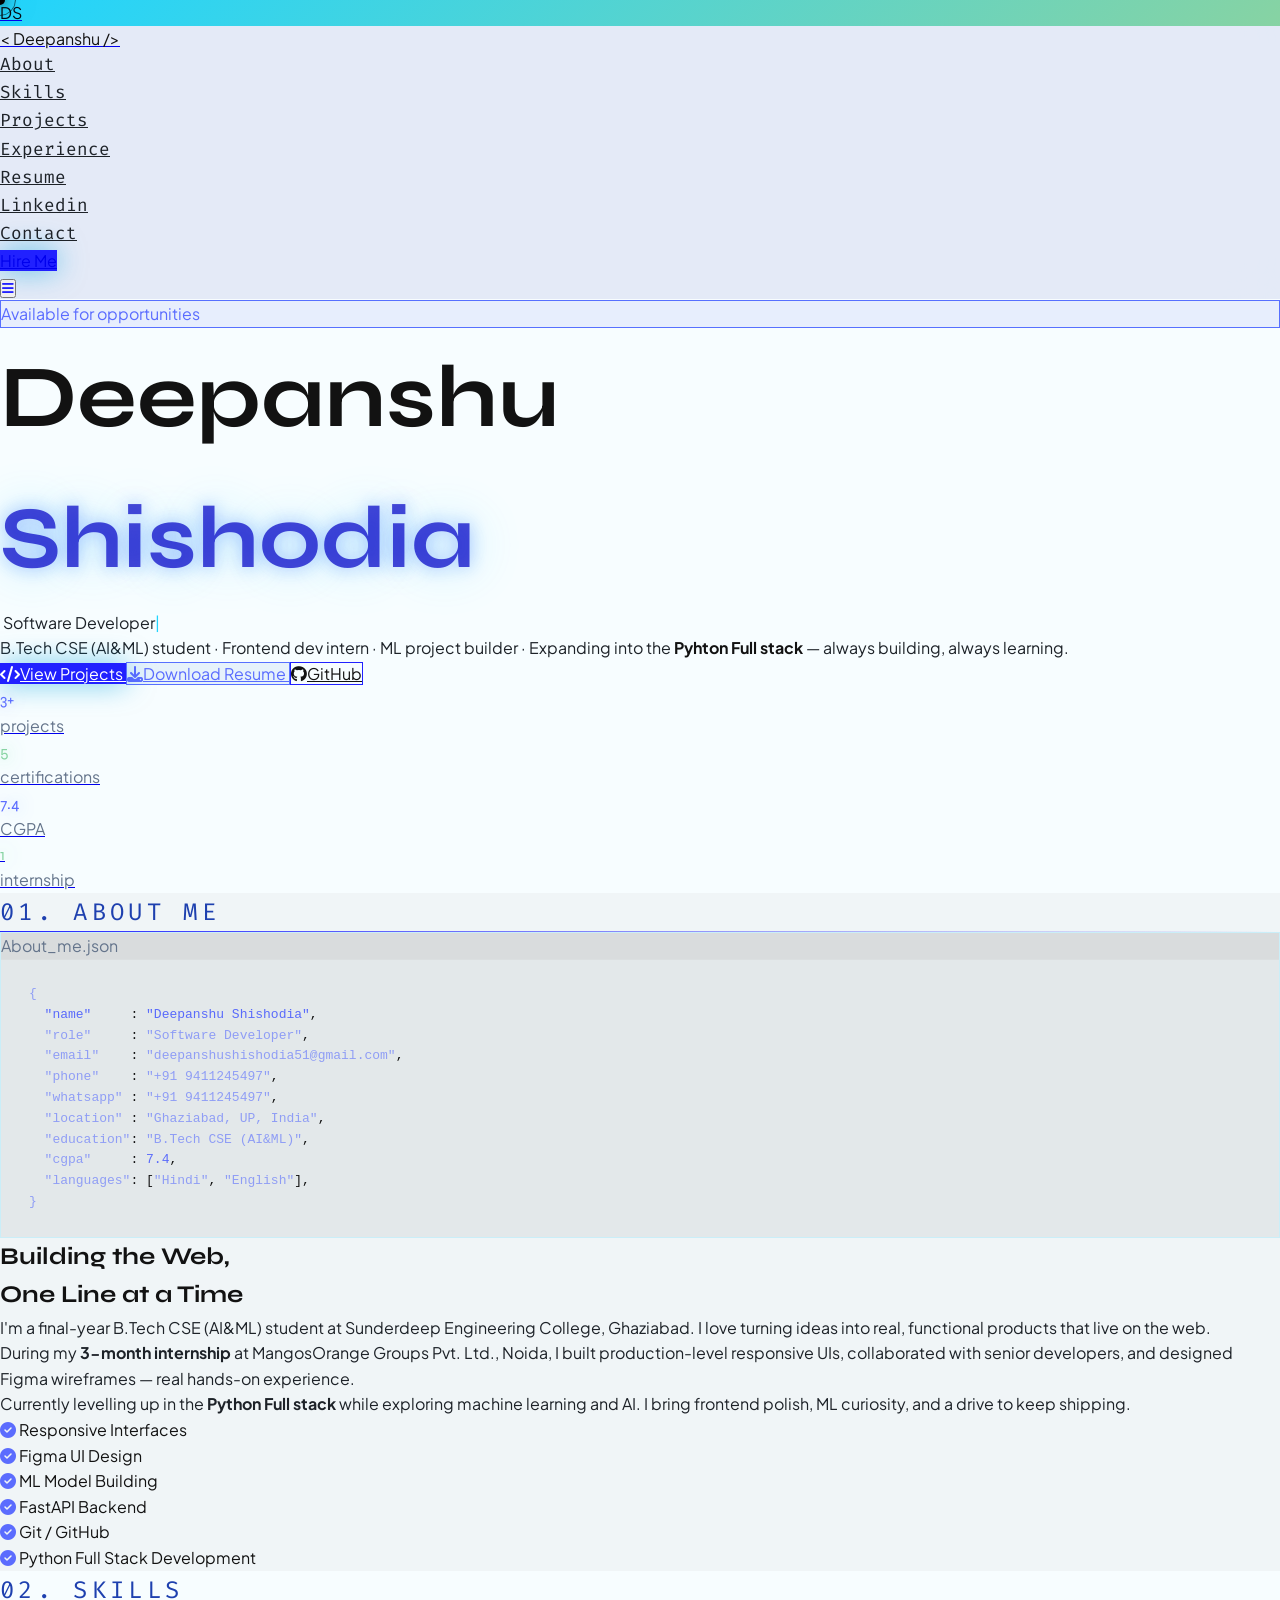
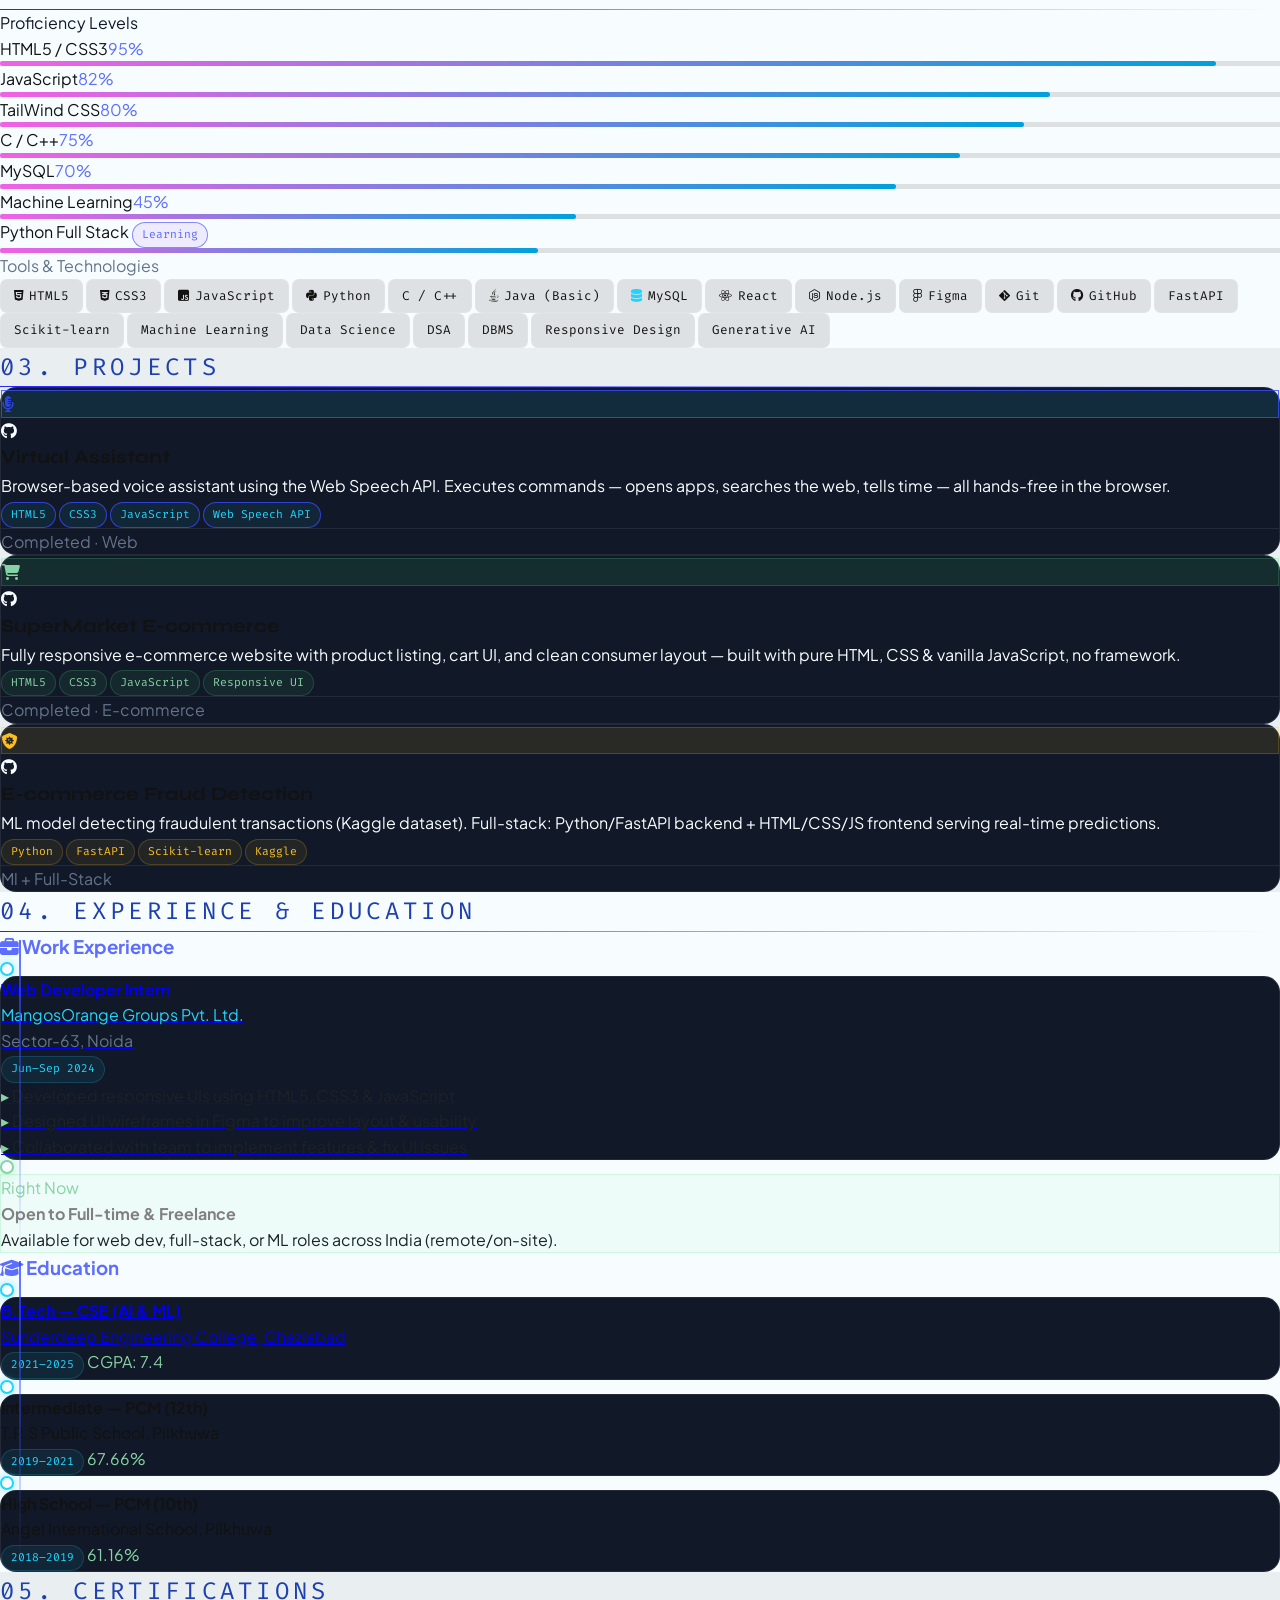
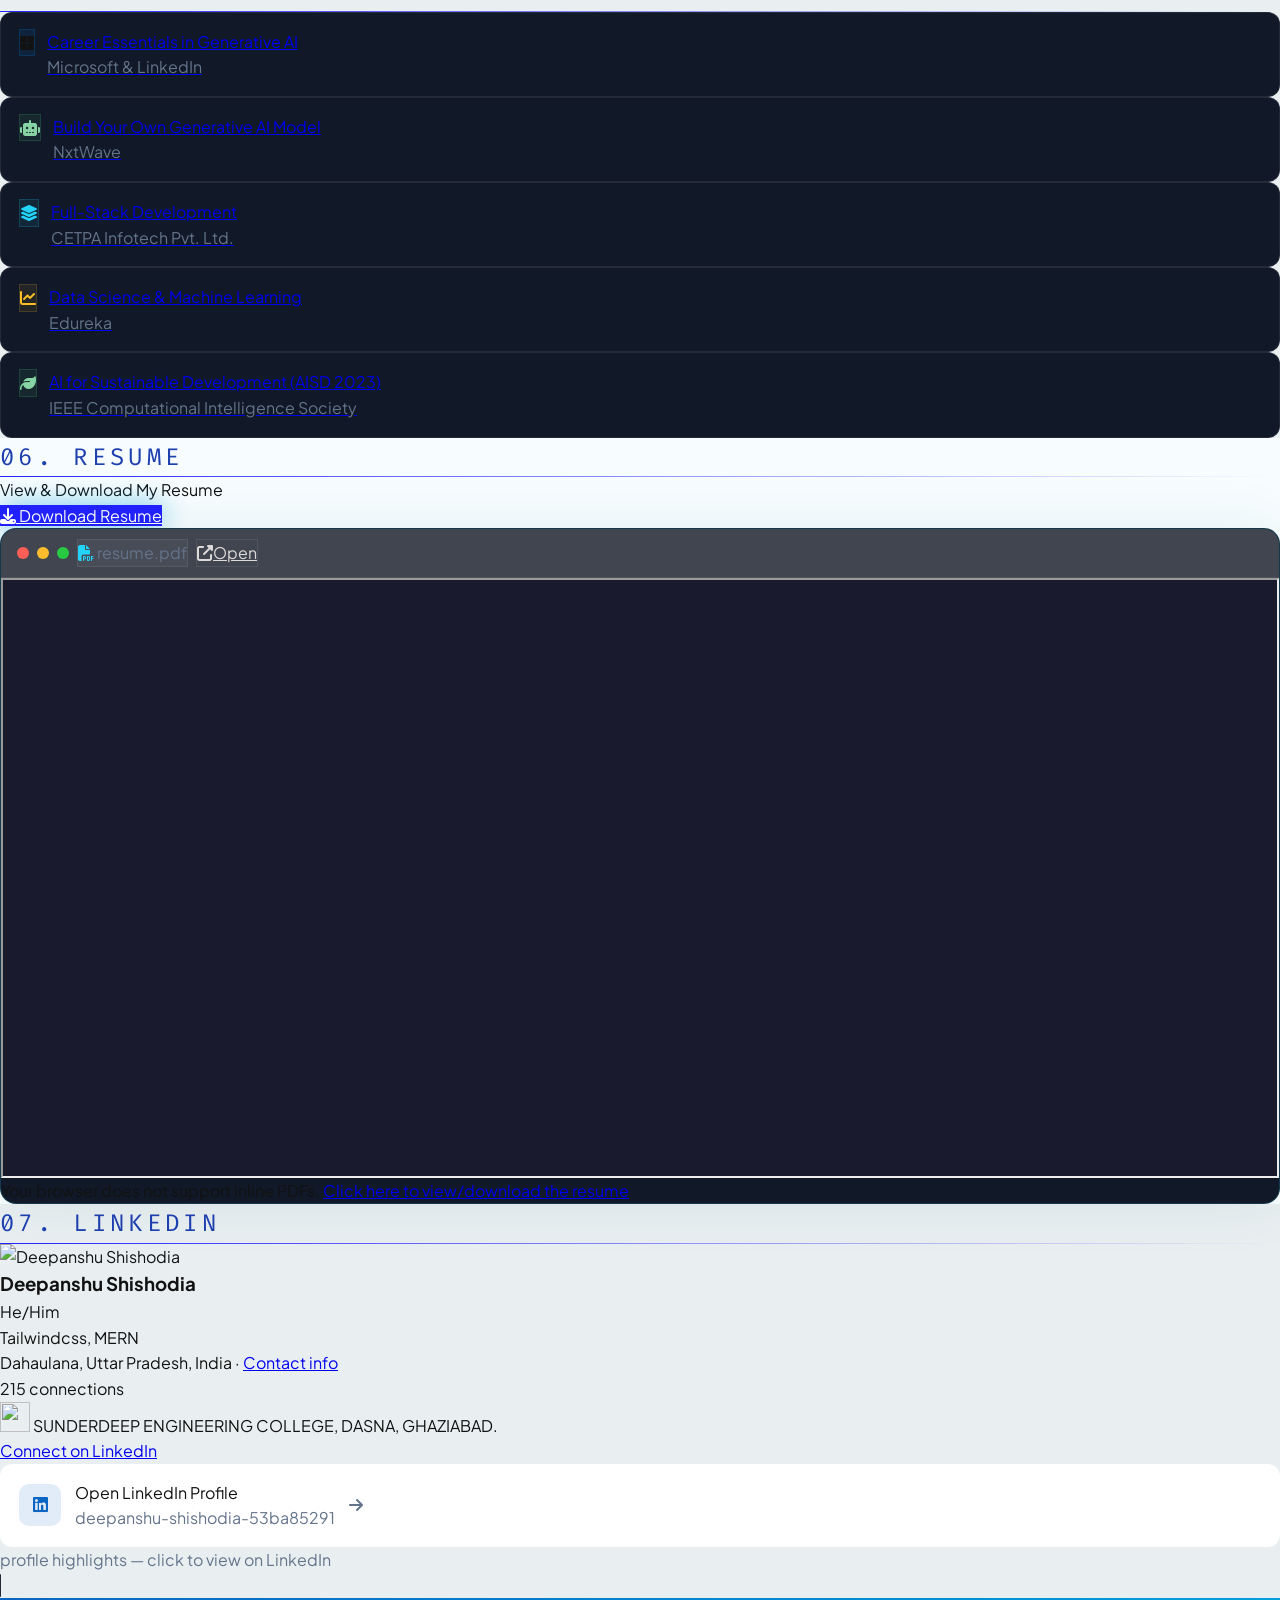
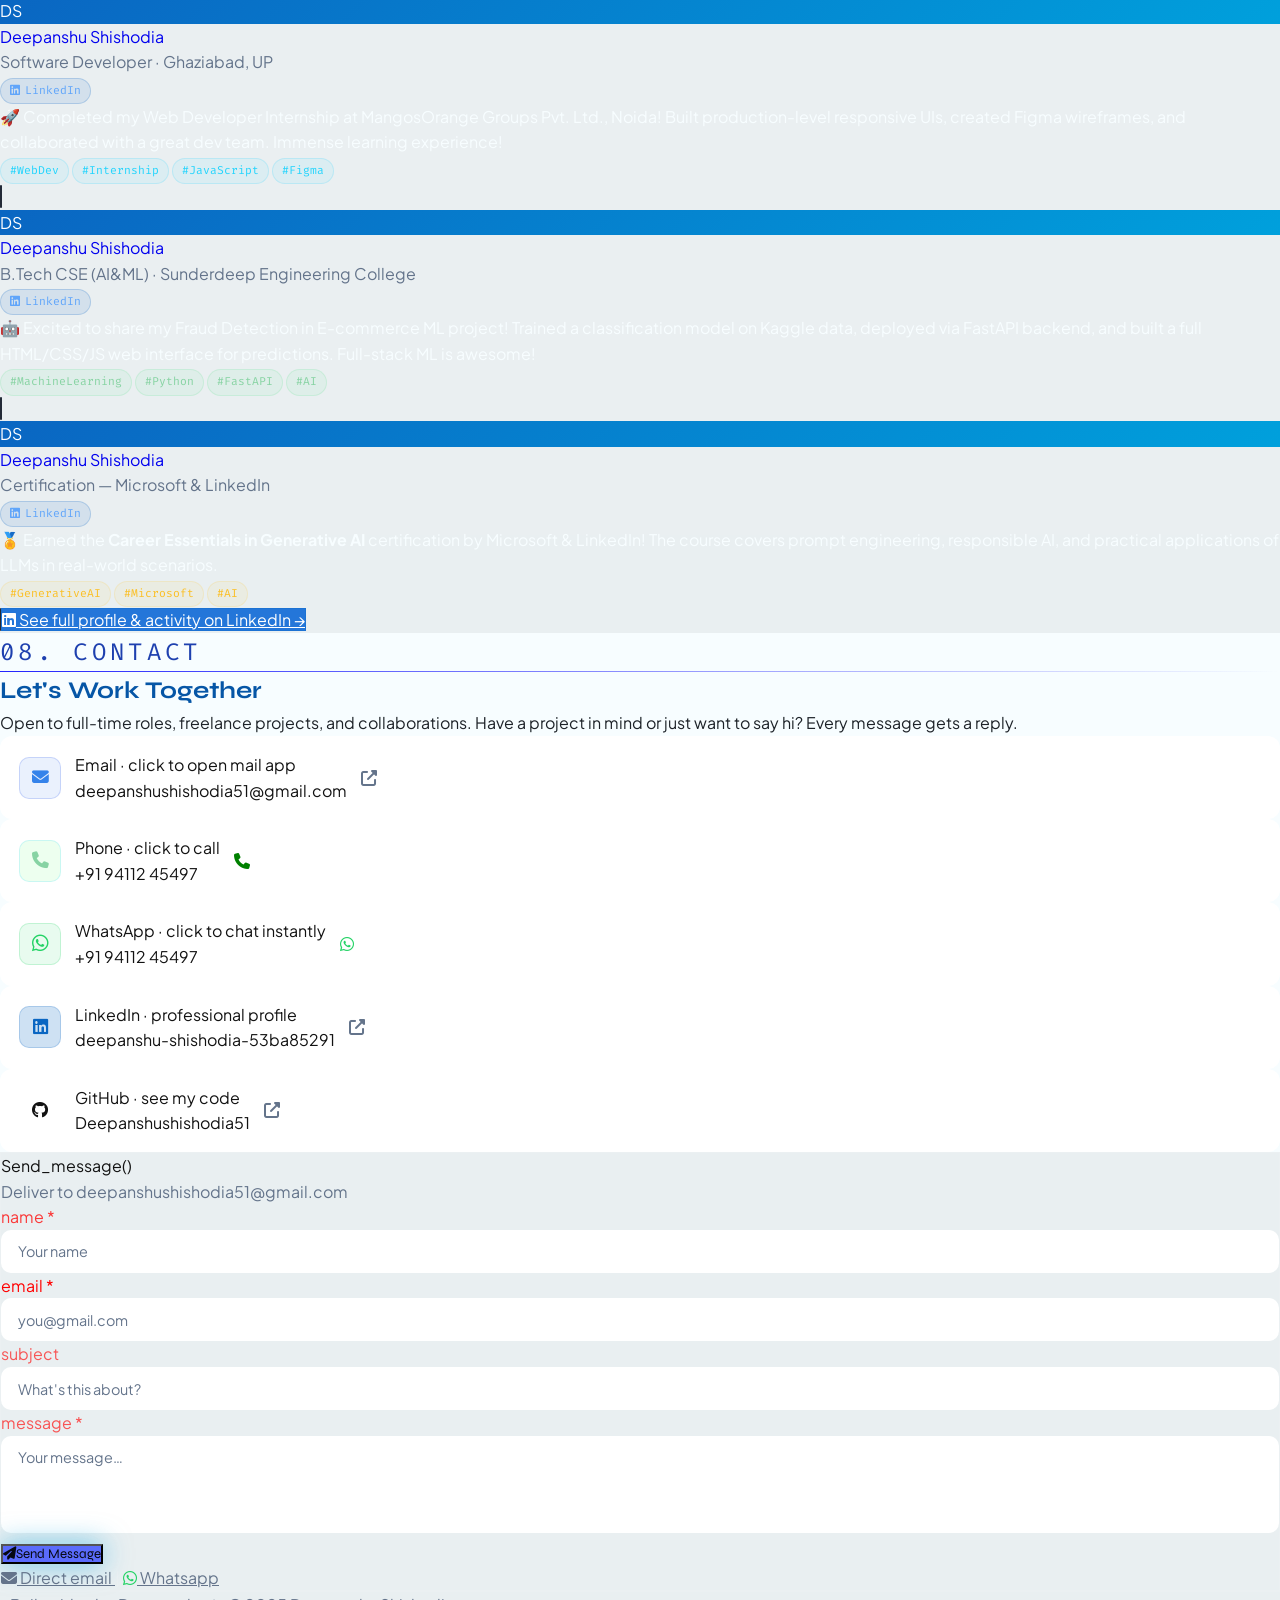
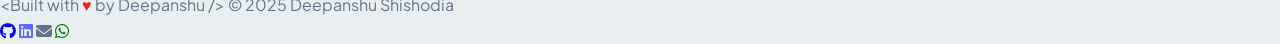
==== commit 8357e339: "Update index.html" ====
--- a/index.html
+++ b/index.html
@@ -639,8 +639,8 @@
         </div>
 
         <!-- Actual PDF viewer -->
-        <object data="./resume.pdf" type="application/pdf" width="100%" height="600px"
-          style="display:block; background:#1a1a2e;">
+        <iframe src="https://drive.google.com/file/d/1KVZFfvI4RbMUrDbbCim3Zg34vM-ZwfkT/preview" width="100%" height="600px"
+          style="display:block; background:#1a1a2e;"></iframe>
           <p>Your browser does not support inline PDFs. <a href="./resume.pdf" target="_blank">Click here to
               view/download the resume</a></p>
         </object>
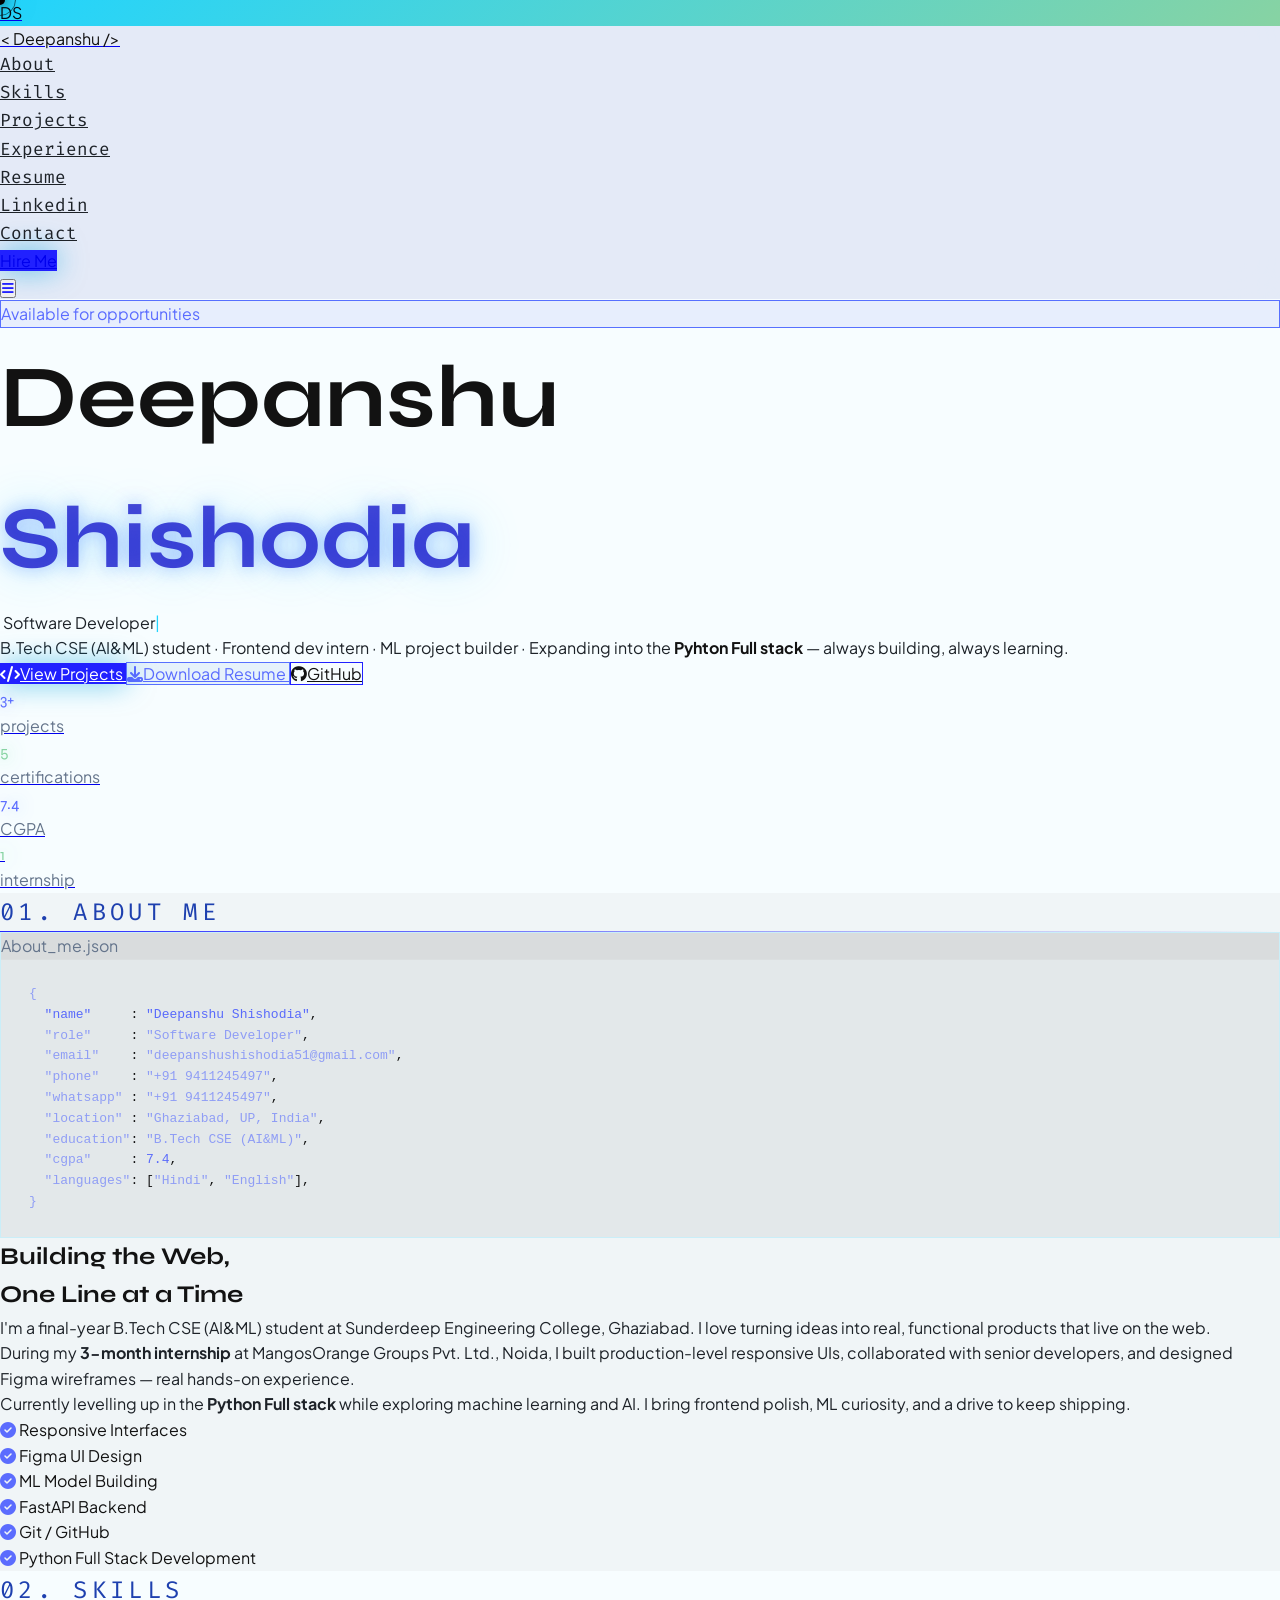
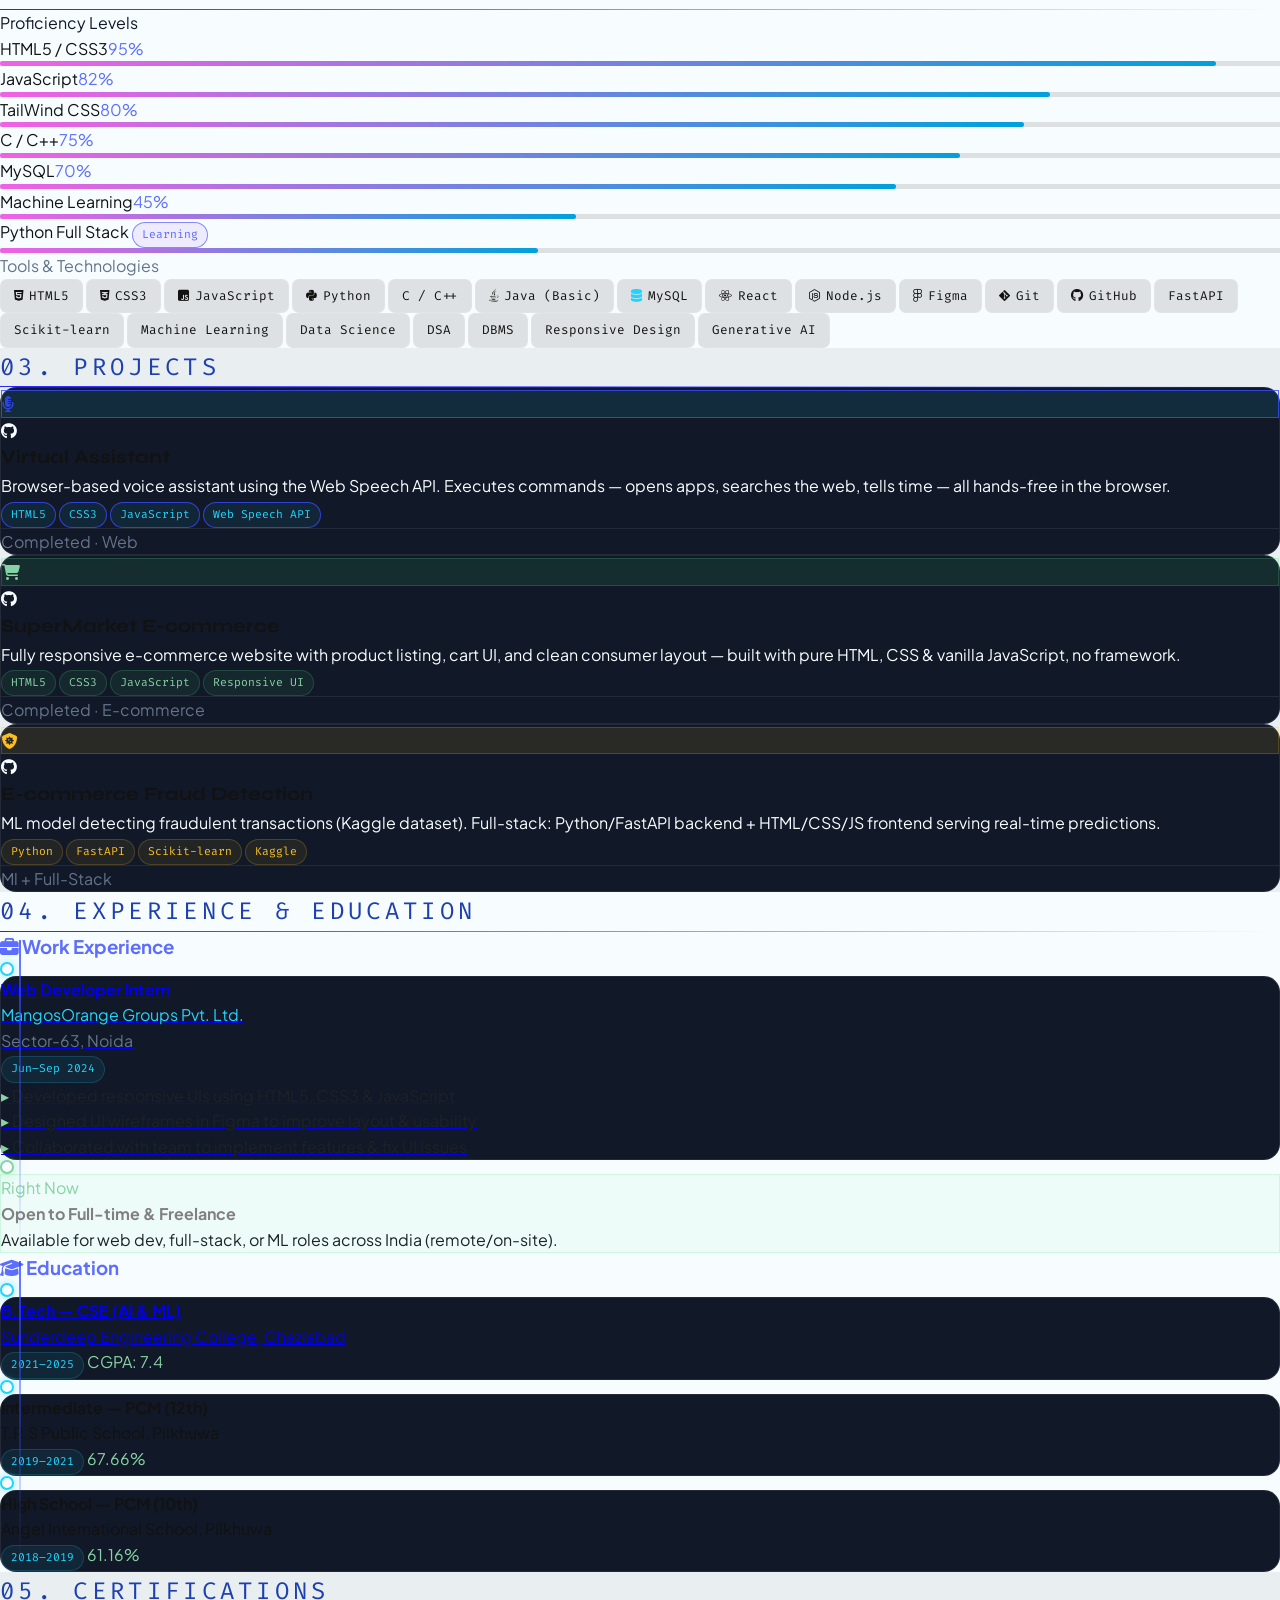
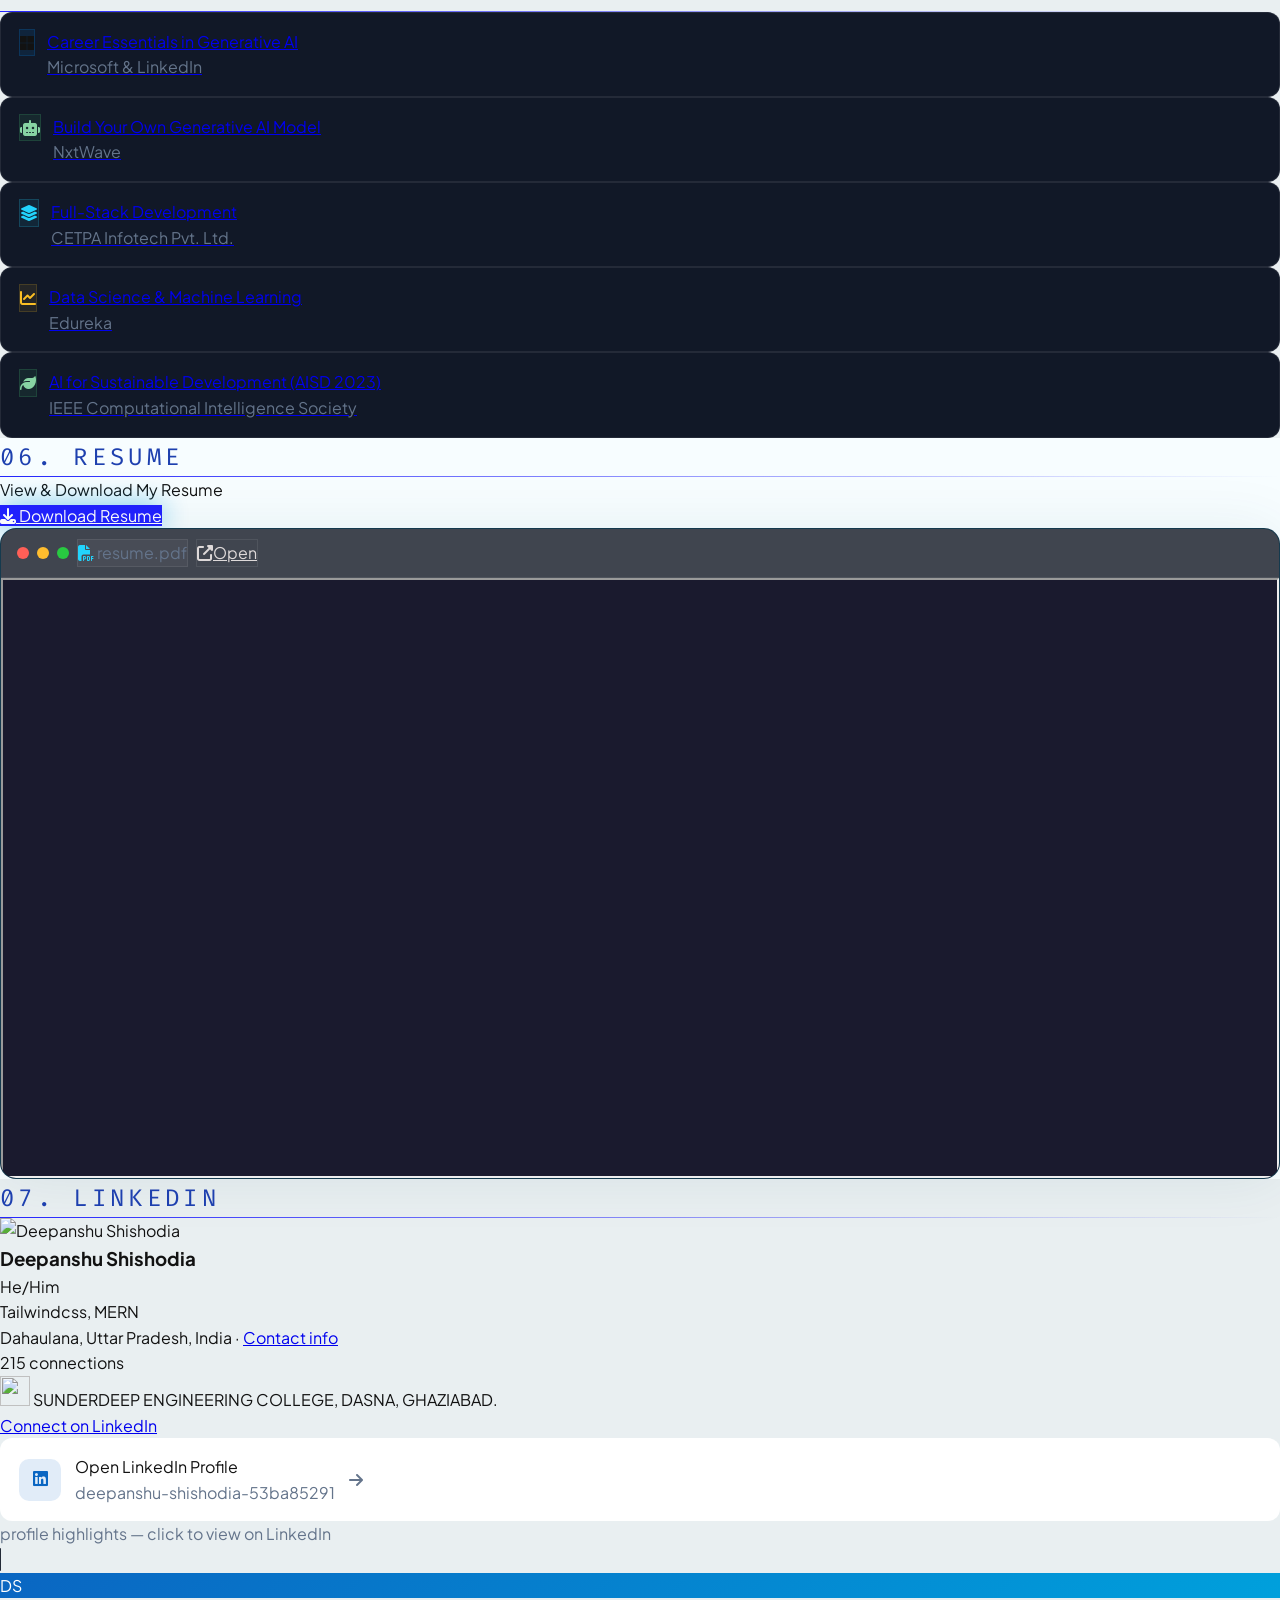
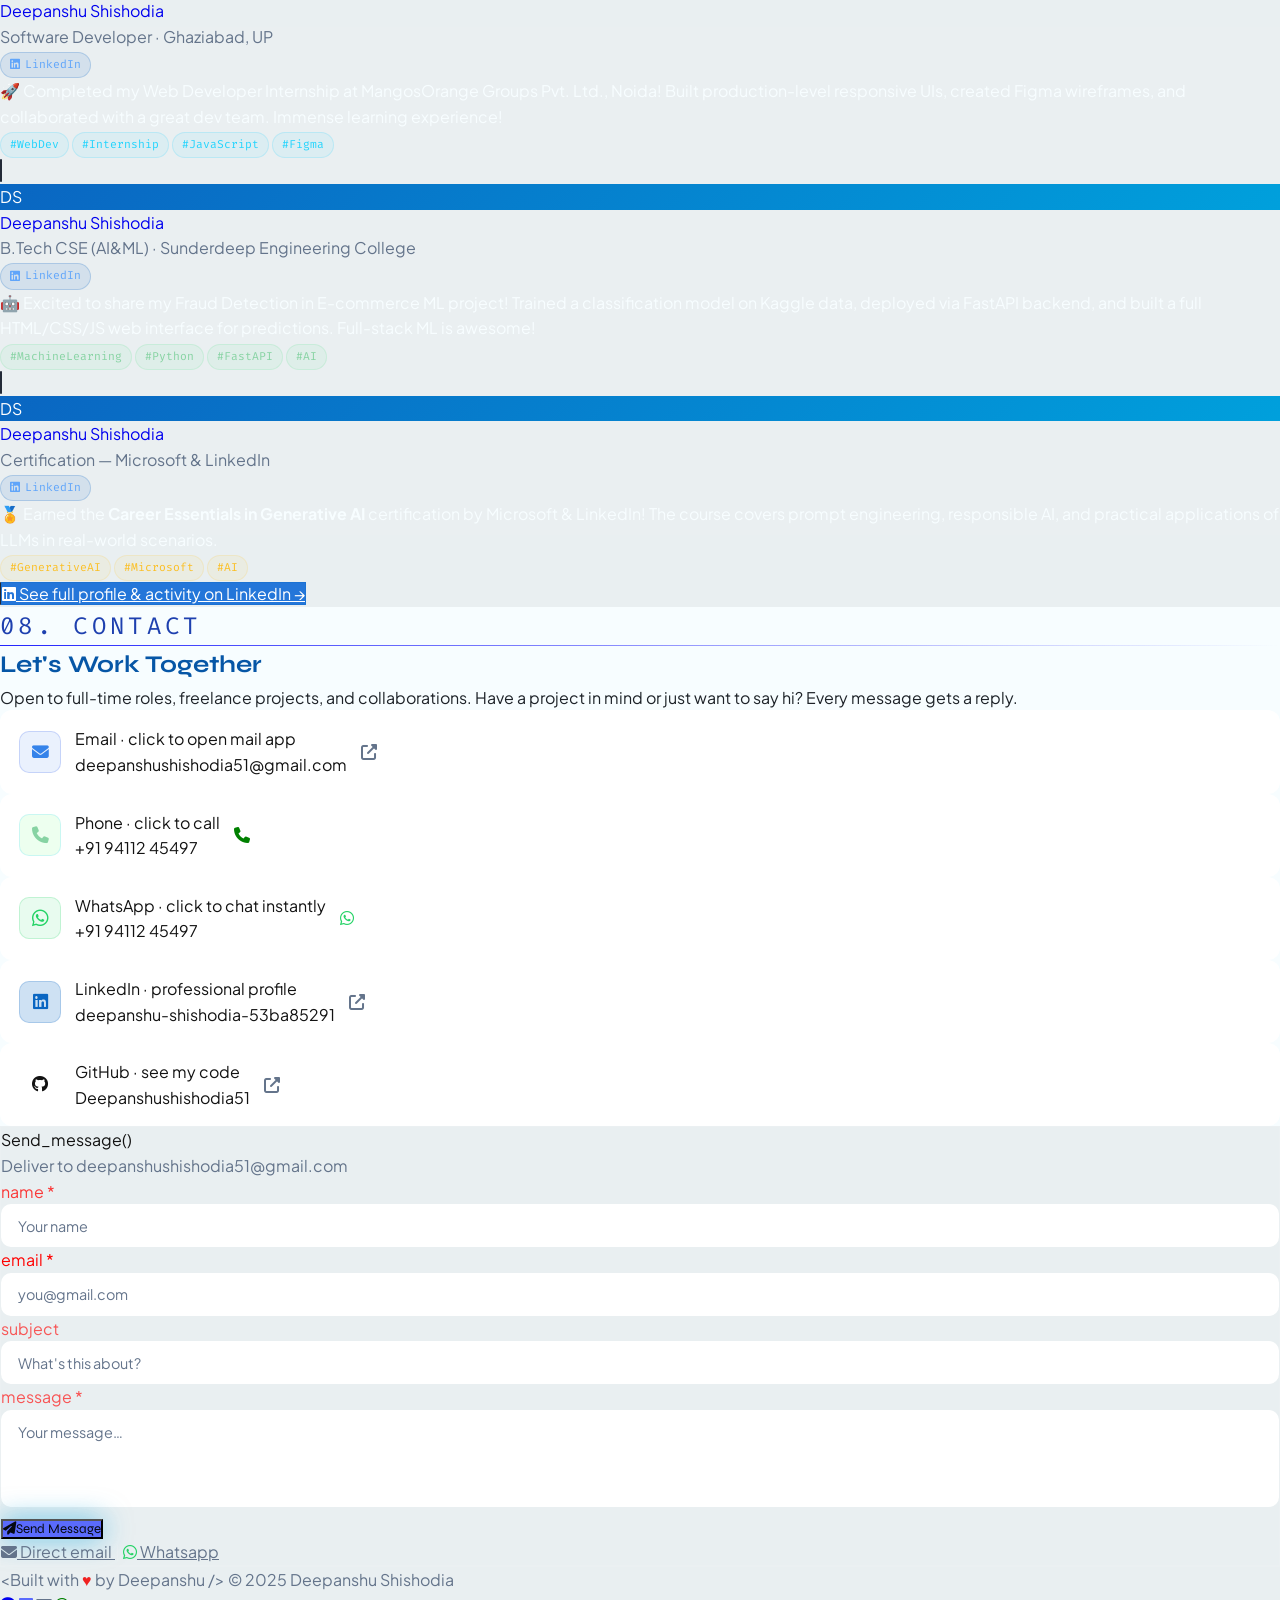
==== commit 5abcf76e: "Update index.html" ====
--- a/index.html
+++ b/index.html
@@ -641,7 +641,7 @@
         <!-- Actual PDF viewer -->
         <iframe src="https://drive.google.com/file/d/1KVZFfvI4RbMUrDbbCim3Zg34vM-ZwfkT/preview" width="100%" height="600px"
           style="display:block; background:#1a1a2e;"></iframe>
-          <p>Your browser does not support inline PDFs. <a href="./resume.pdf" target="_blank">Click here to
+          <p style="display:none;">Your browser does not support inline PDFs. <a href="./resume.pdf" target="_blank">Click here to
               view/download the resume</a></p>
         </object>
         <!-- Fallback shown if PDF unavailable -->
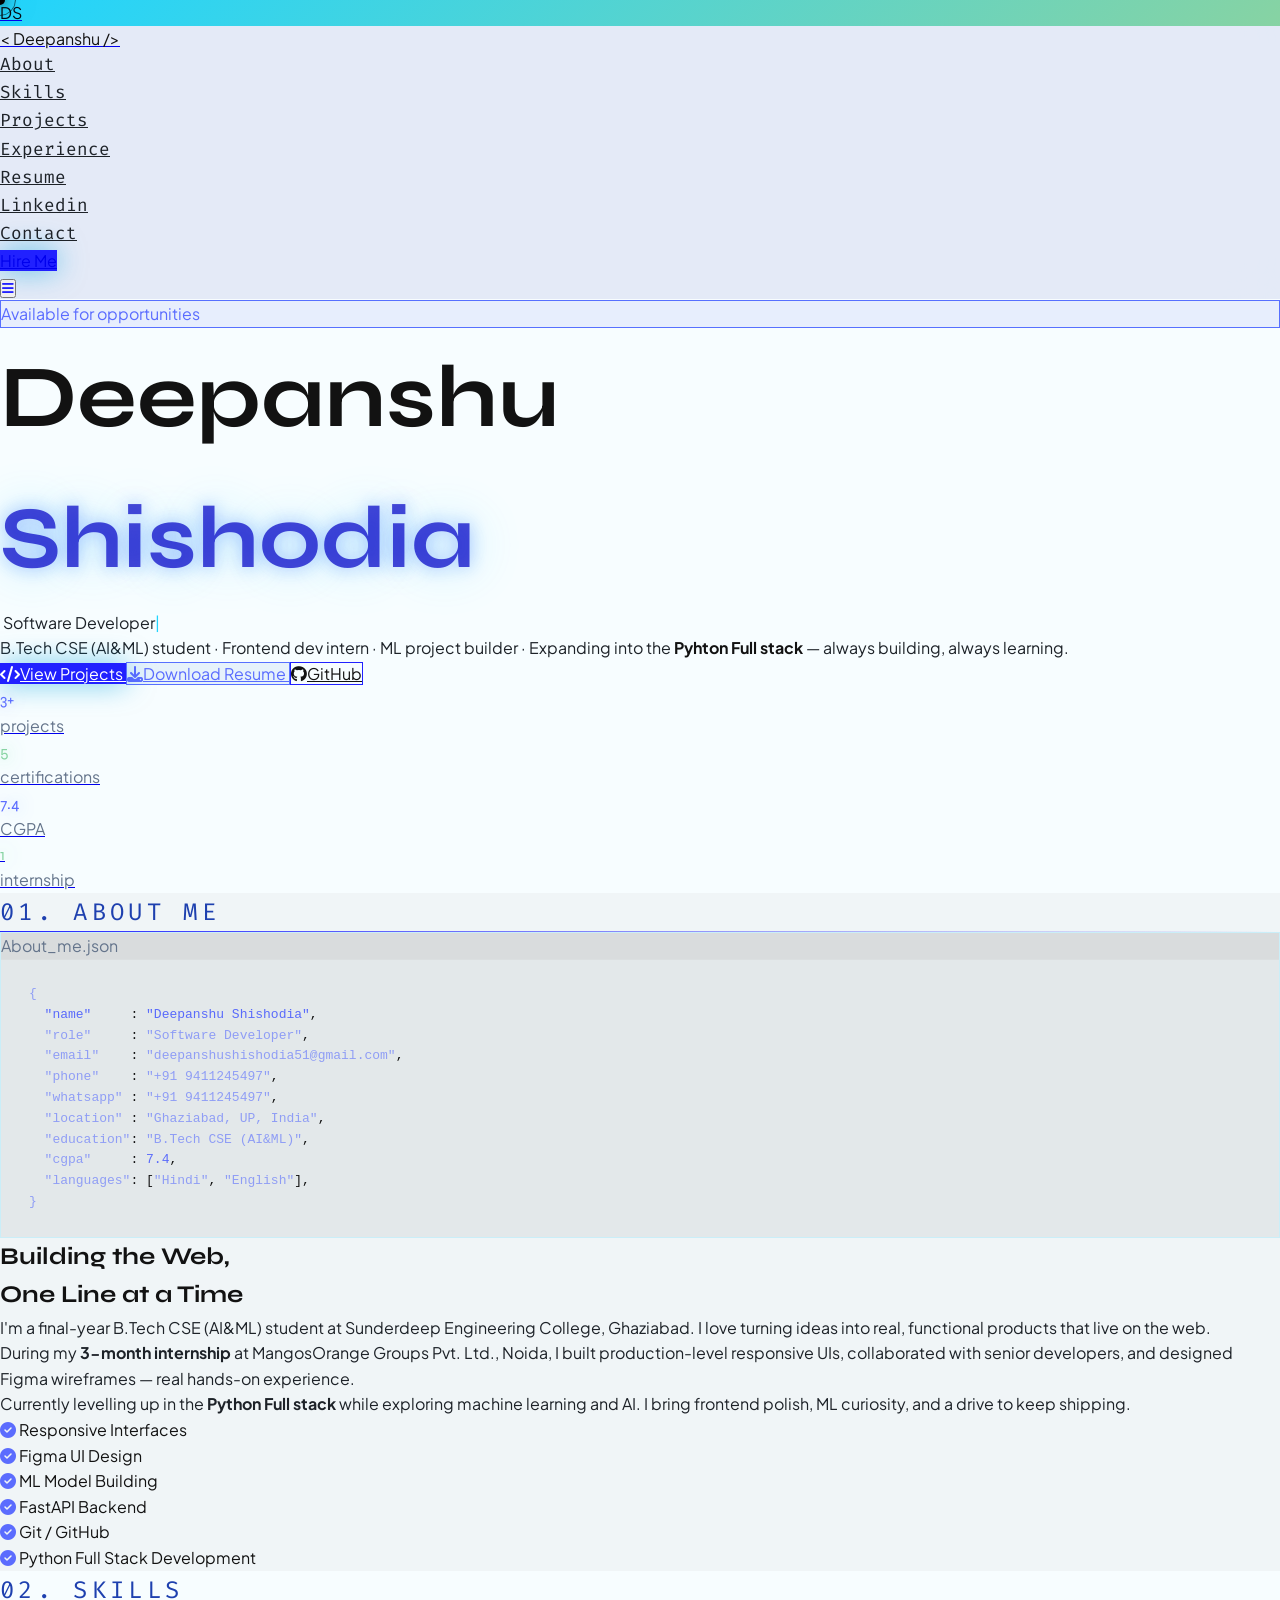
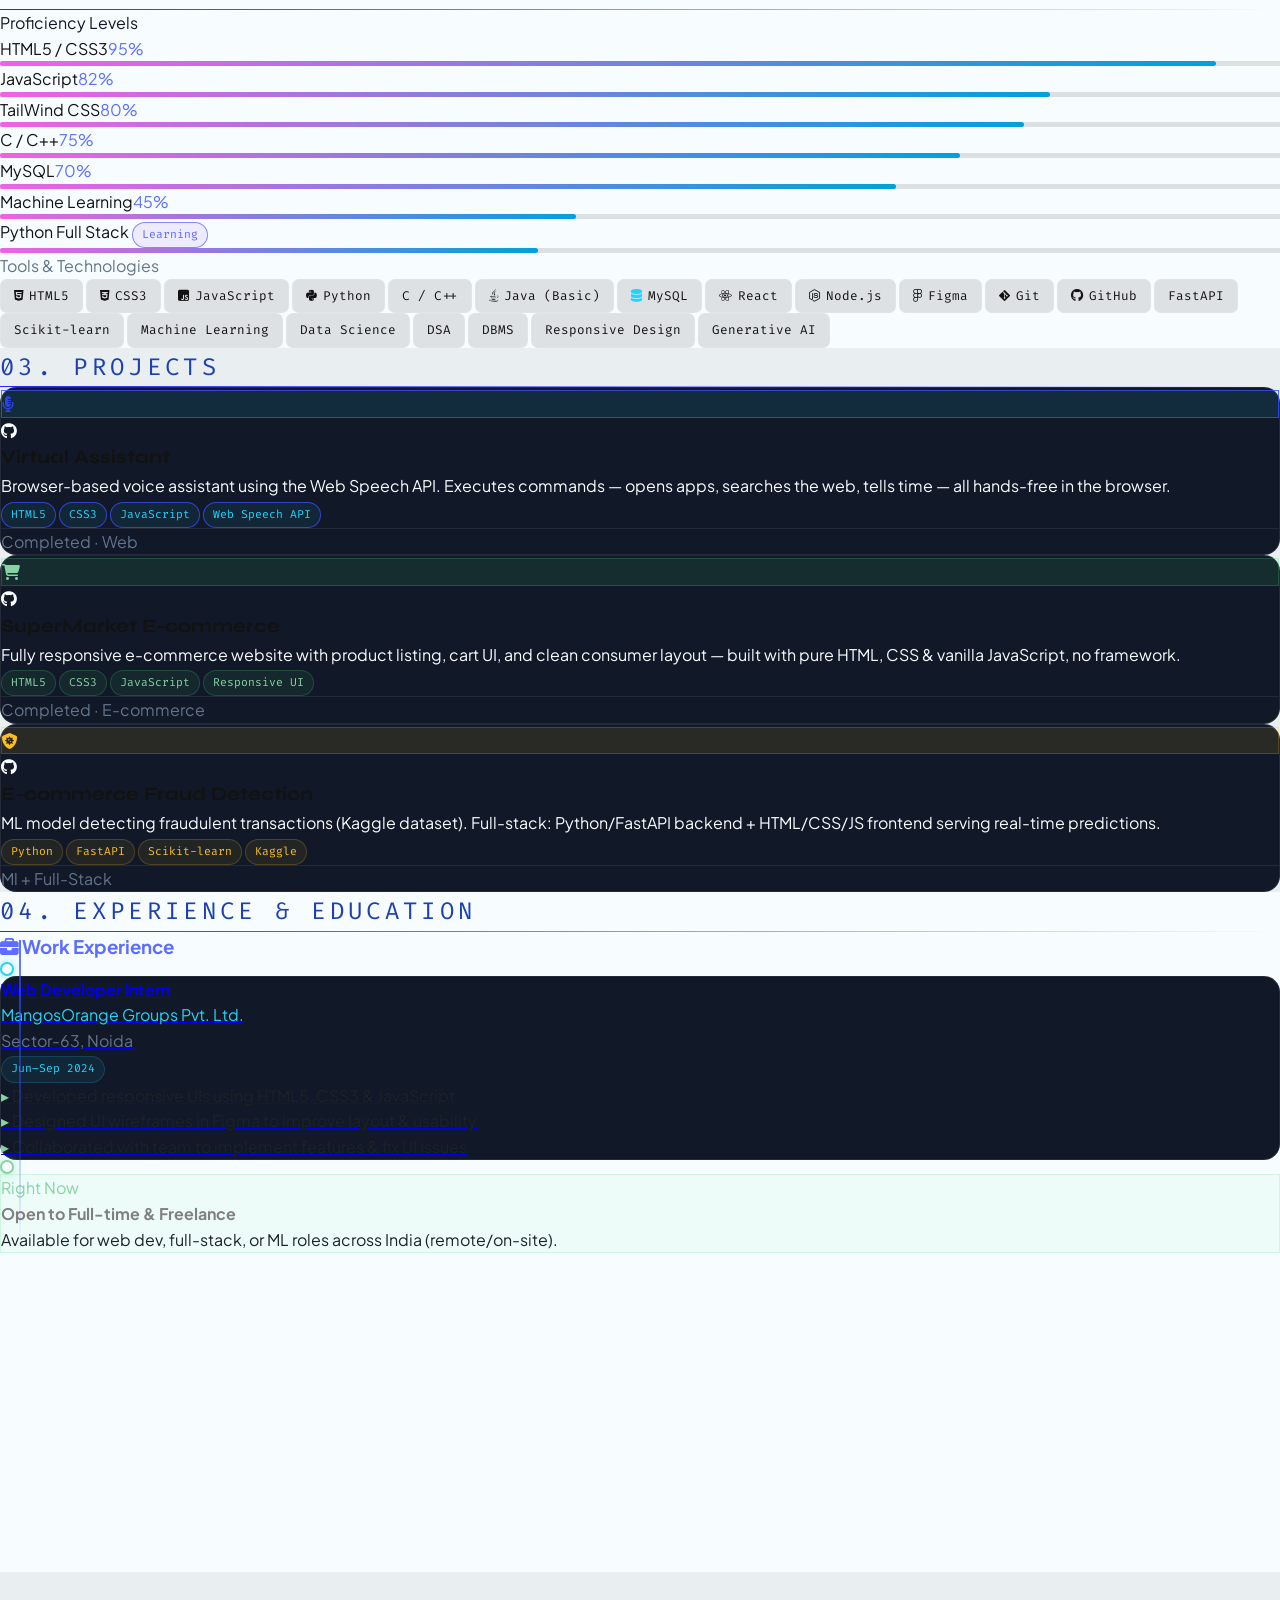
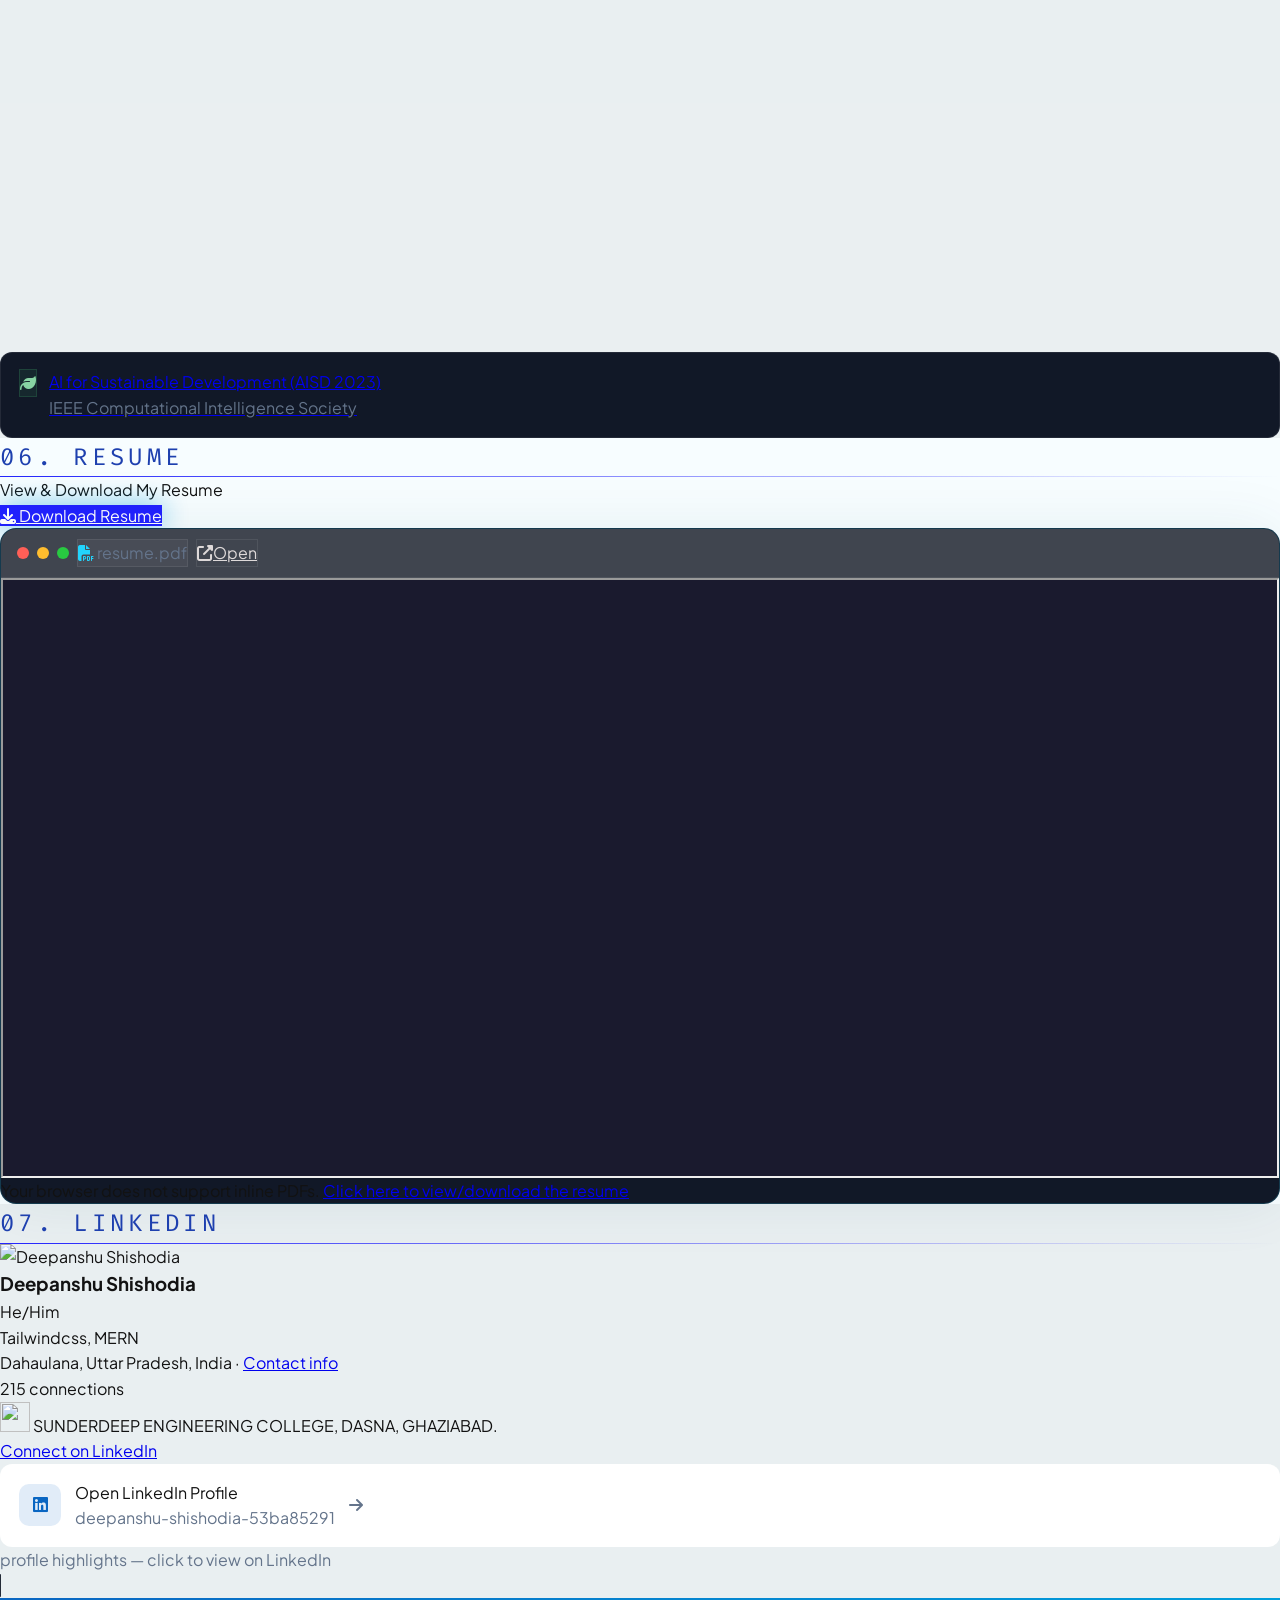
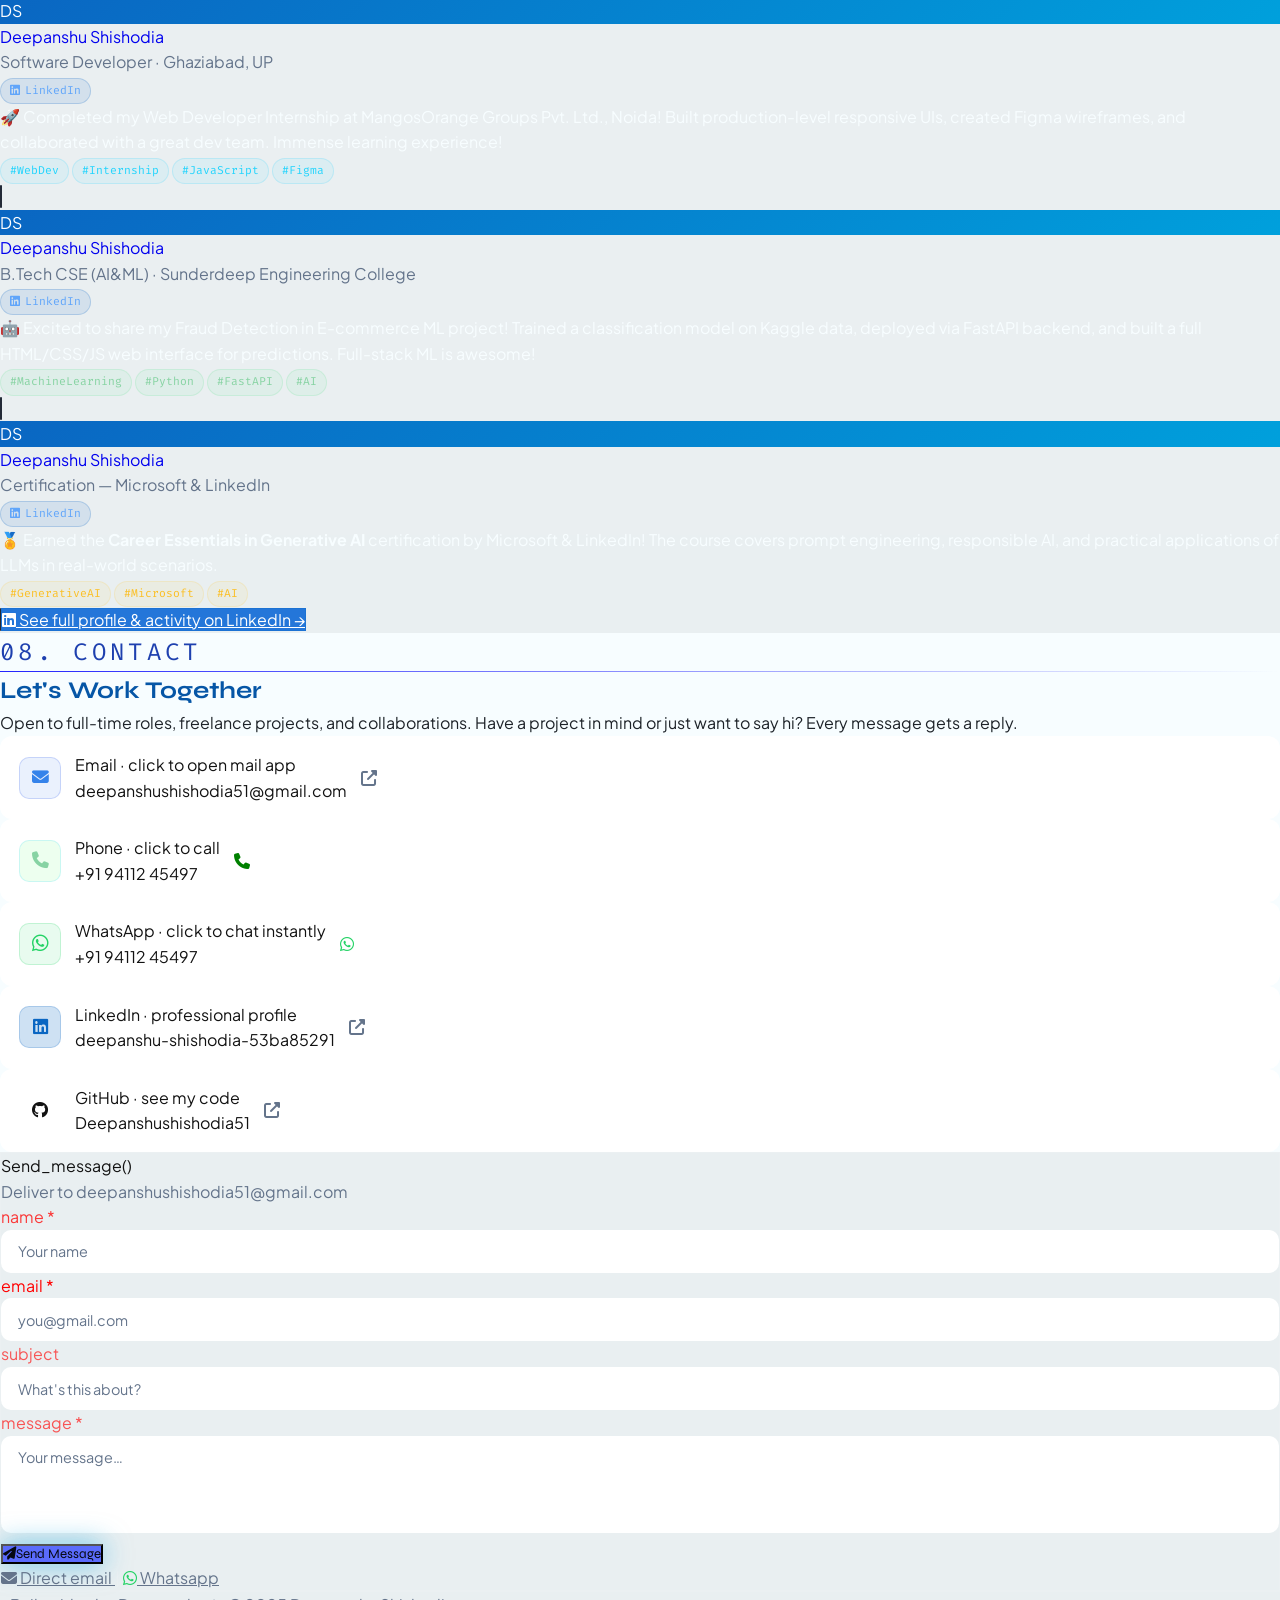
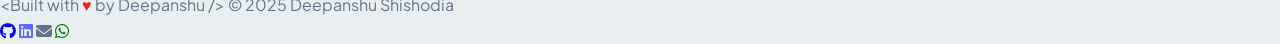
==== commit c19e71e7: "Fix PDF viewer fallback message in index.html" ====
--- a/index.html
+++ b/index.html
@@ -641,9 +641,9 @@
         <!-- Actual PDF viewer -->
         <iframe src="https://drive.google.com/file/d/1KVZFfvI4RbMUrDbbCim3Zg34vM-ZwfkT/preview" width="100%" height="600px"
           style="display:block; background:#1a1a2e;"></iframe>
-          <p style="display:none;">Your browser does not support inline PDFs. <a href="./resume.pdf" target="_blank">Click here to
+          <p>Your browser does not support inline PDFs. <a href="./resume.pdf" target="_blank">Click here to
               view/download the resume</a></p>
-        </object>
+      
         <!-- Fallback shown if PDF unavailable -->
         <div id="rfallback" style="display:none;padding:3rem;text-align:center;background:var(--card)">
           <div class="w-16 h-16 rounded-full mx-auto mb-4 flex items-center justify-center"
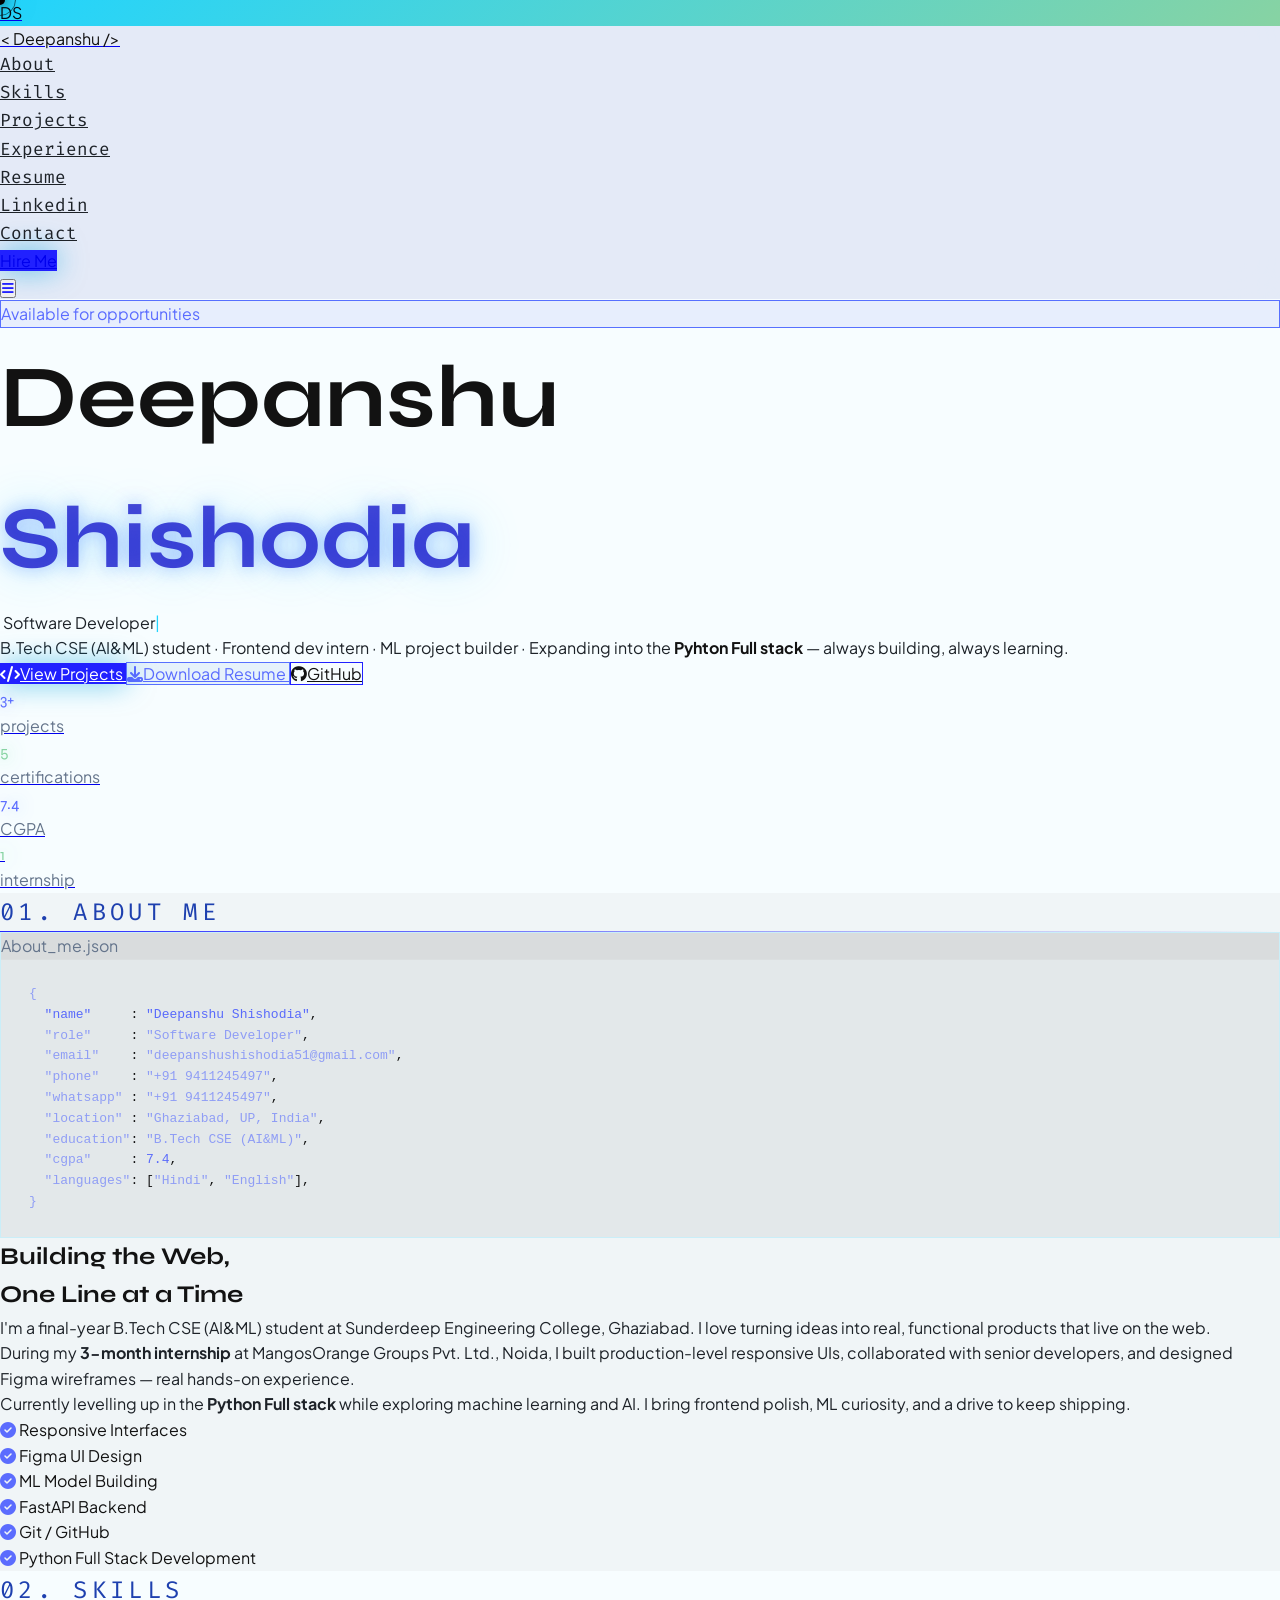
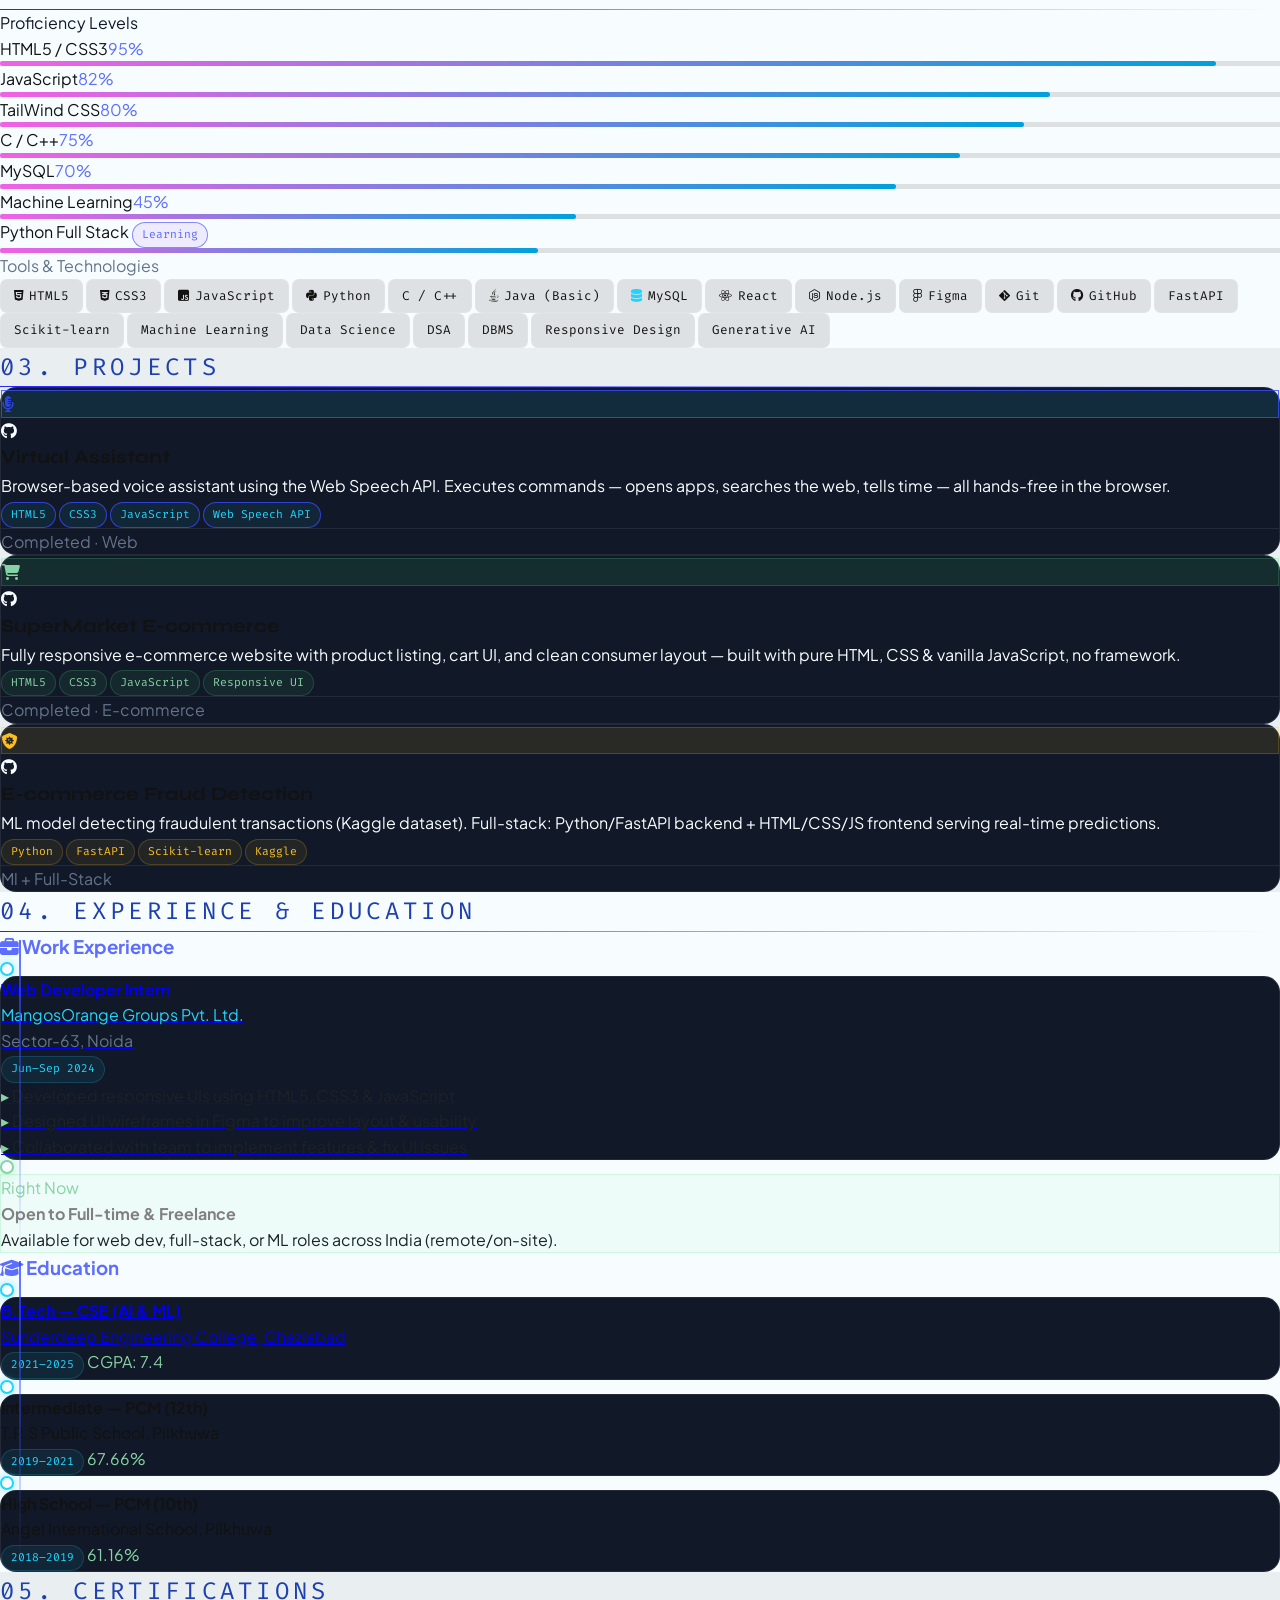
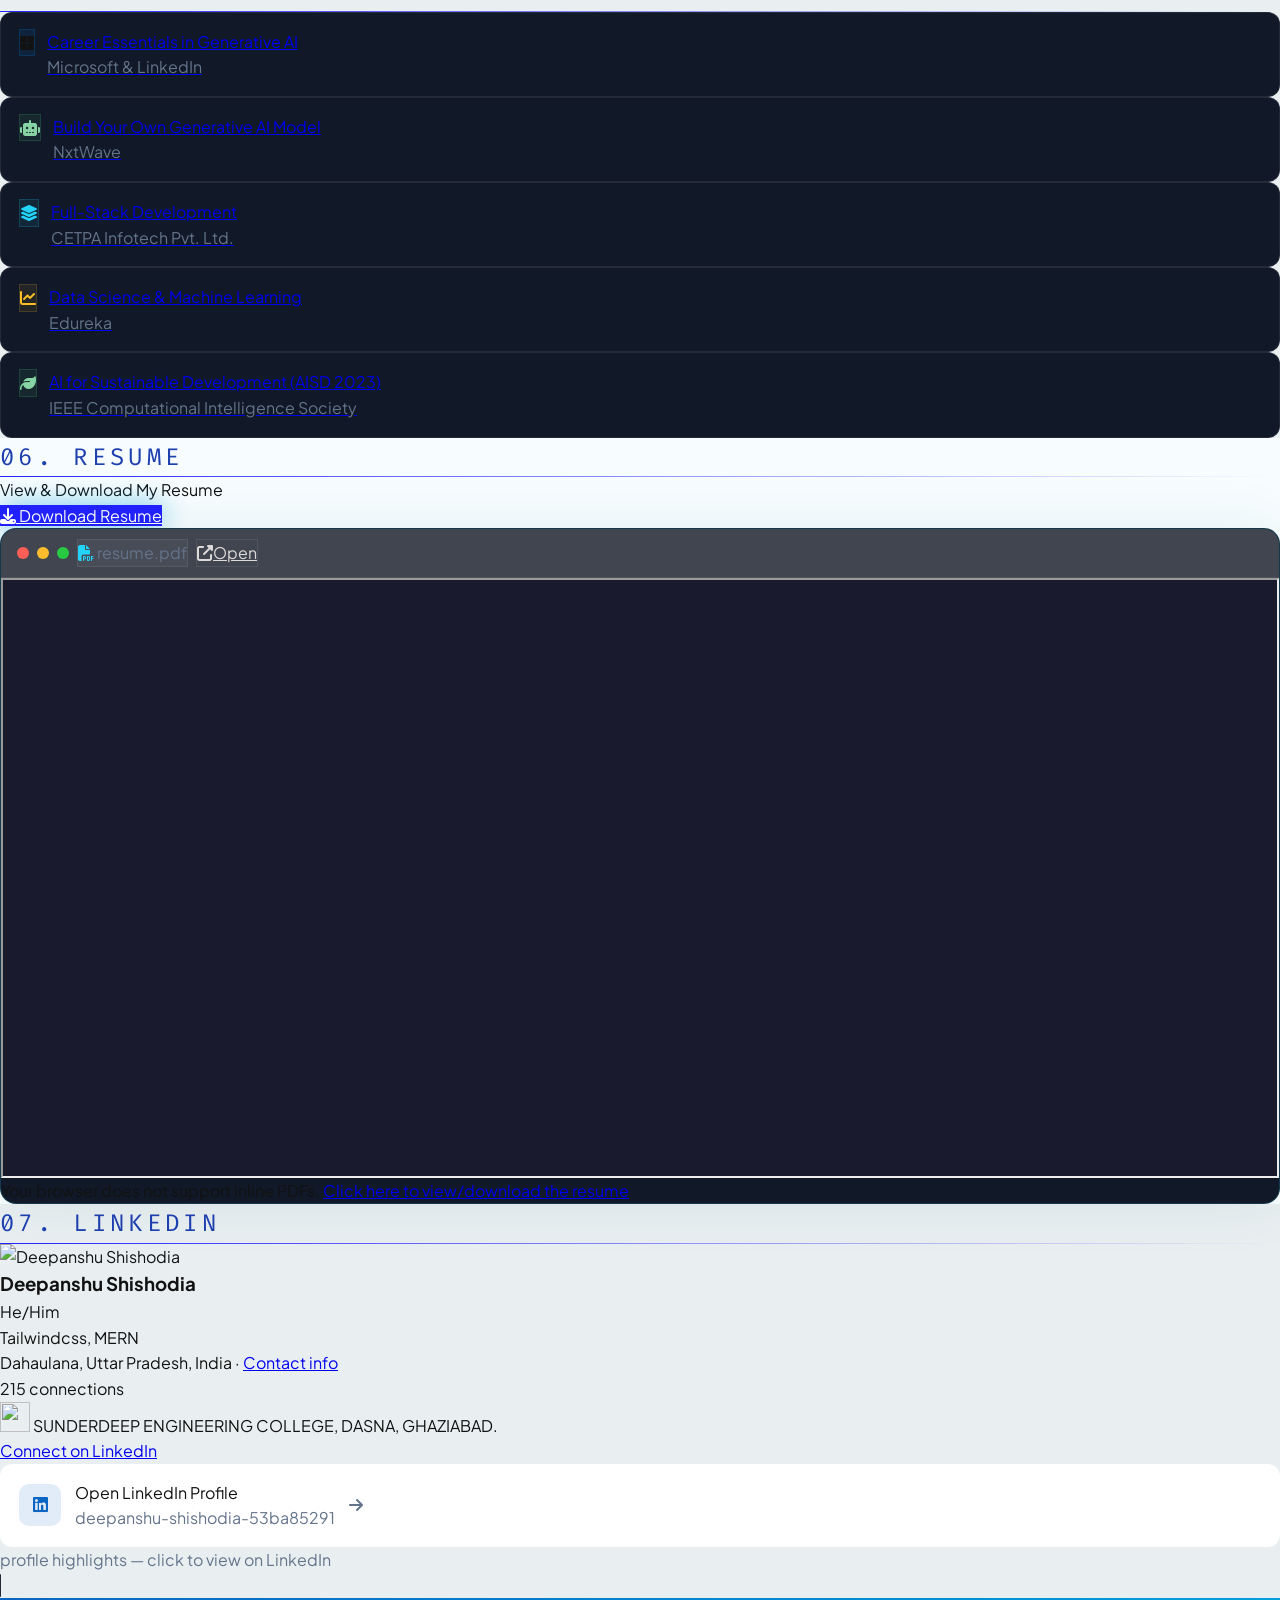
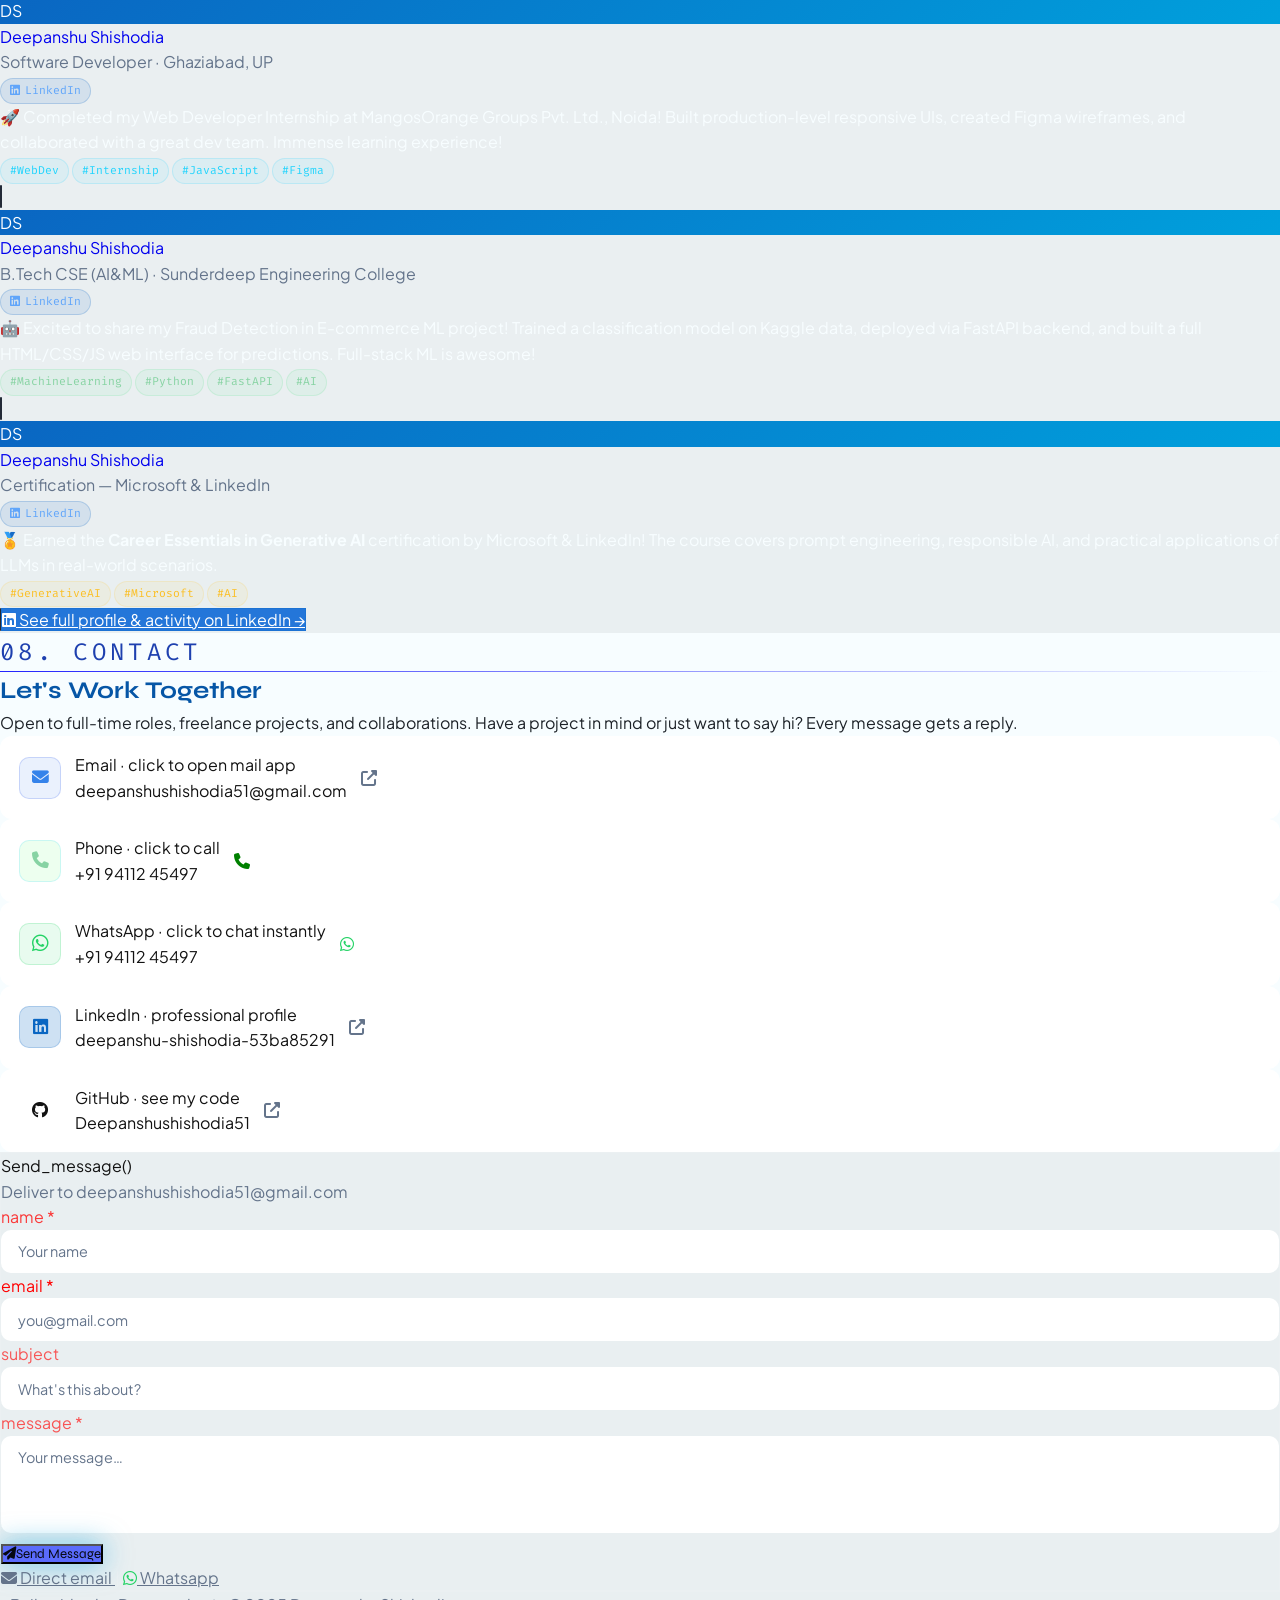
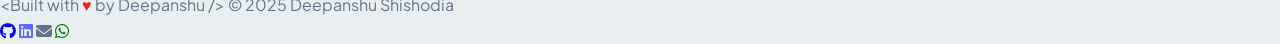
==== commit 134efa80: "Update index.html" ====
--- a/index.html
+++ b/index.html
@@ -4,7 +4,9 @@
 <head>
   <meta charset="UTF-8" />
   <meta name="viewport" content="width=device-width, initial-scale=1.0" />
+<link rel="icon" type="image/png" href="favicon.png">
   <title>Deepanshu Shishodia | Software Developer</title>
+<meta name="description" content="Deepanshu Shishodia (Deepanshu.51) is a software developer and B.Tech CSE (AI & ML) student from Ghaziabad, Uttar Pradesh, India, focused on web development, Python full-stack development, machine learning, artificial intelligence, and modern software projects.">
   <script src="https://cdn.tailwindcss.com"></script>
   <link
     href="https://fonts.googleapis.com/css2?family=Syne:wght@500;600;700;800&family=Fira+Code:wght@400;500&family=Plus+Jakarta+Sans:wght@300;400;500;600;700&display=swap"
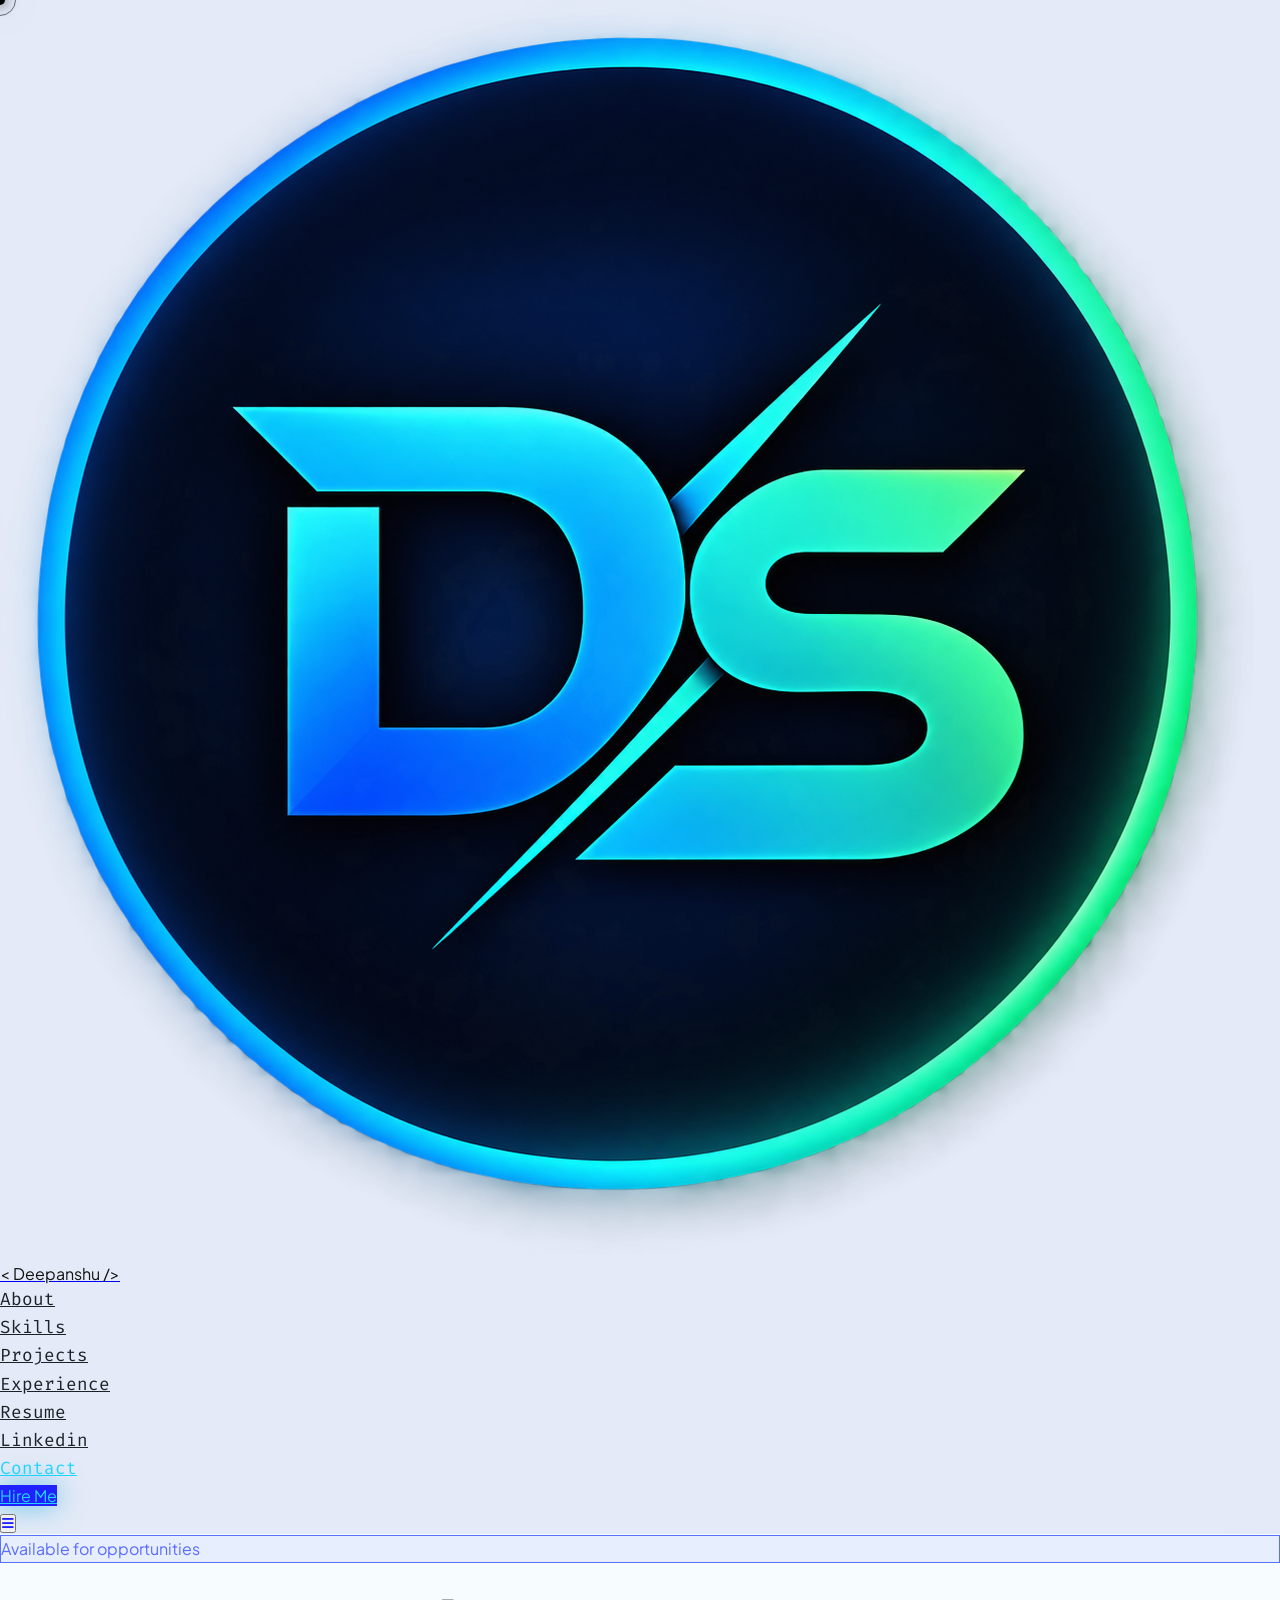
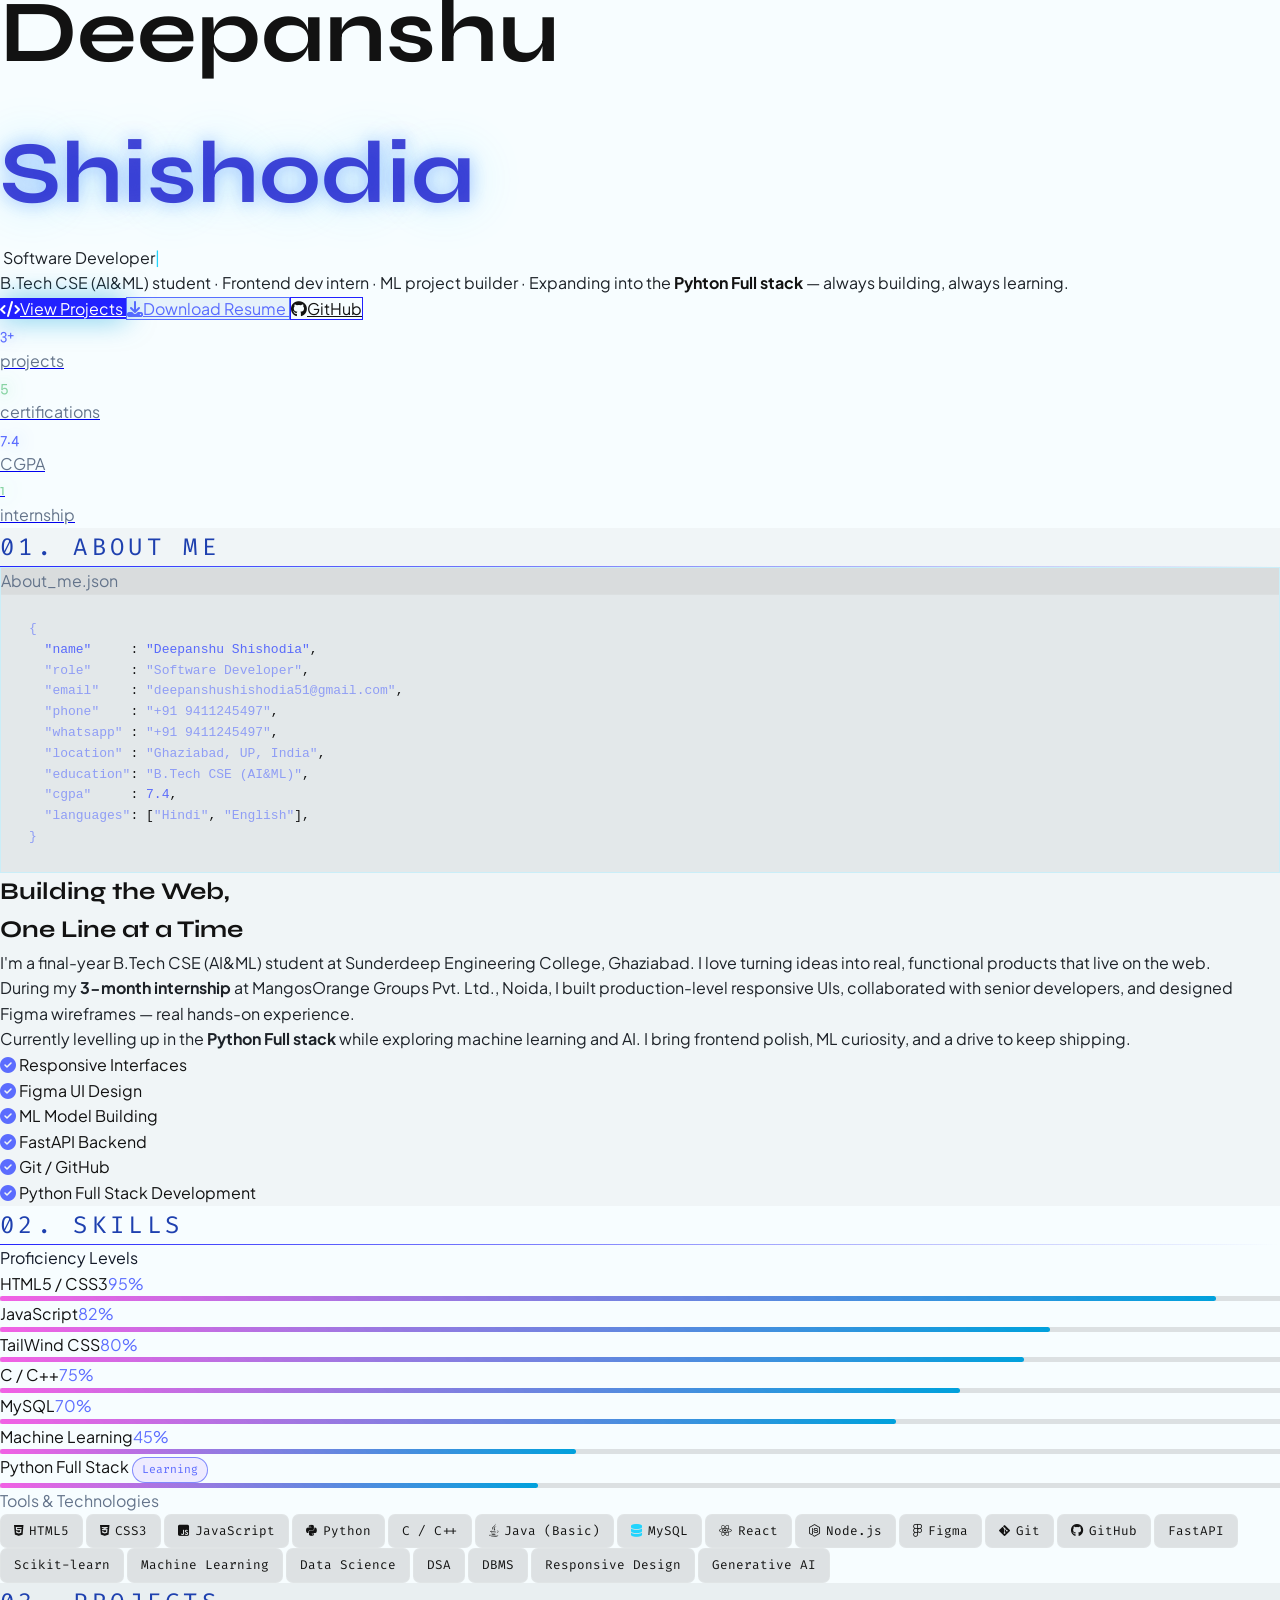
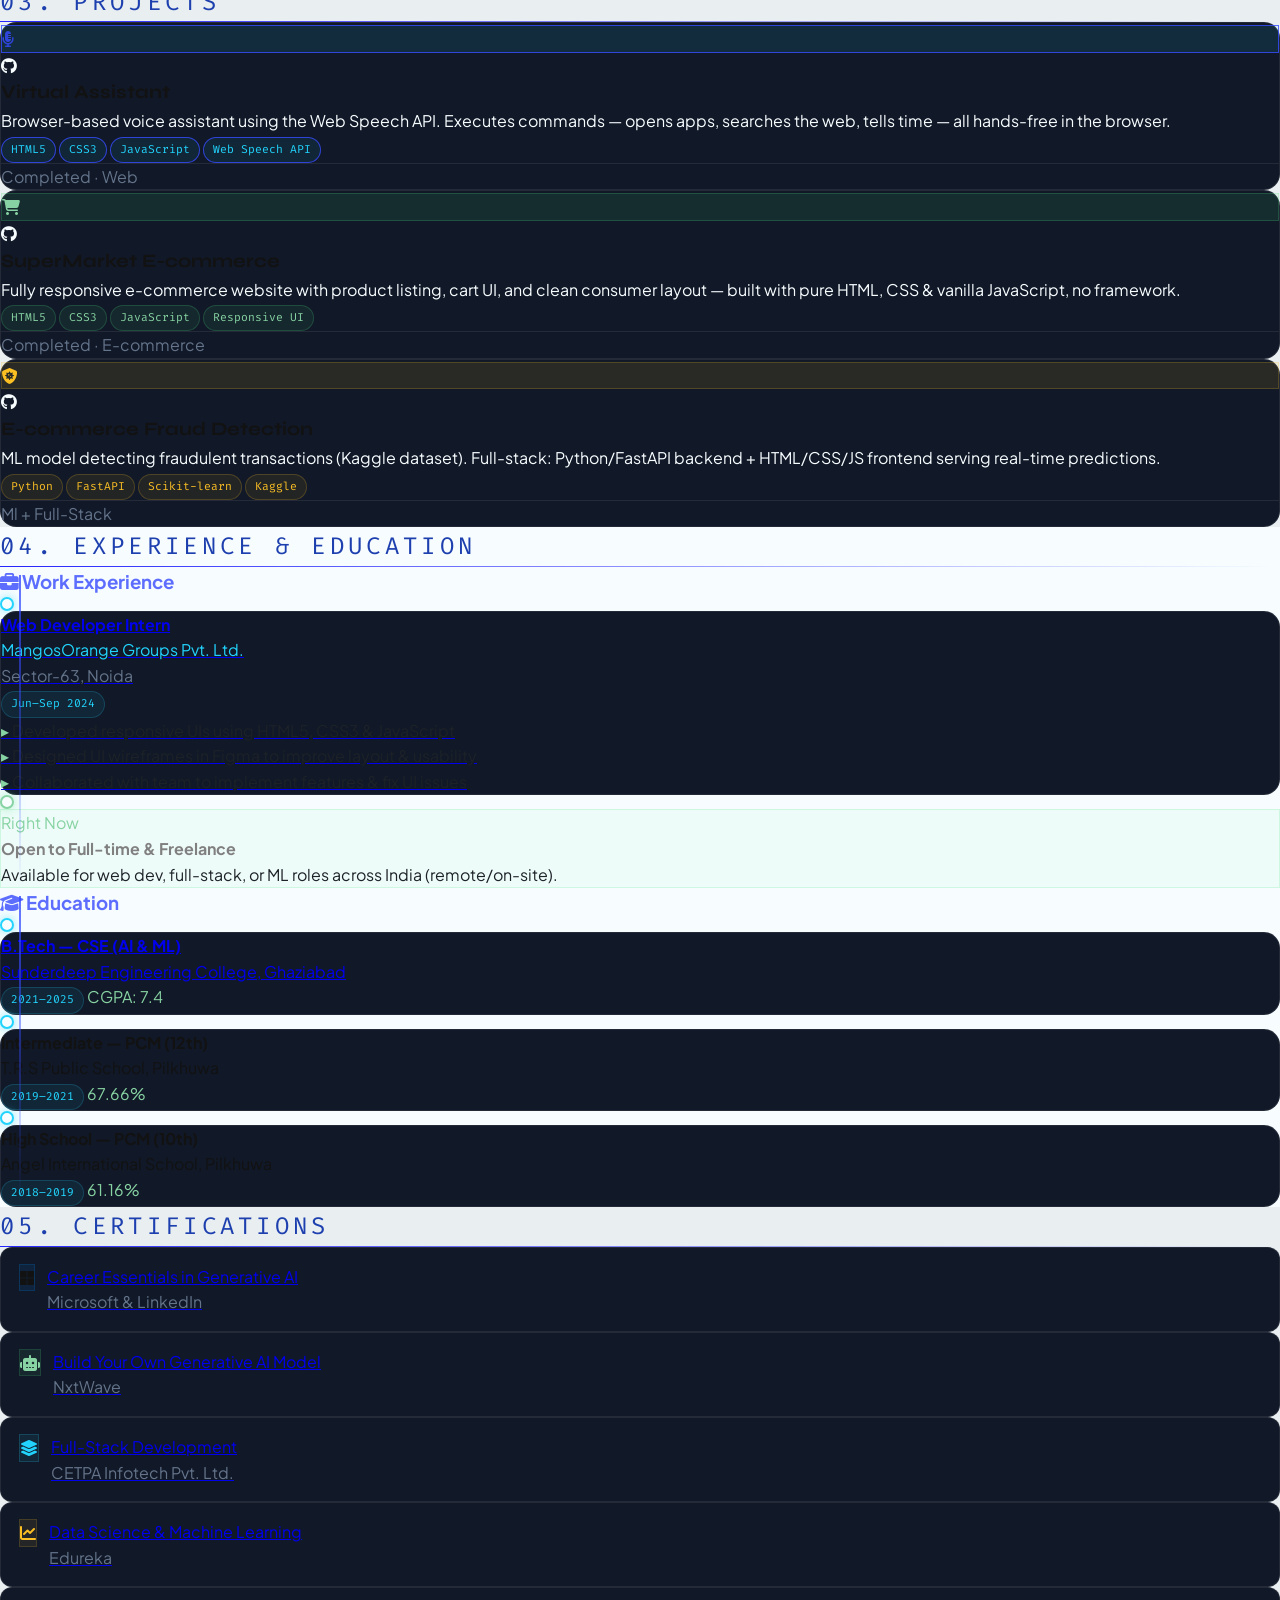
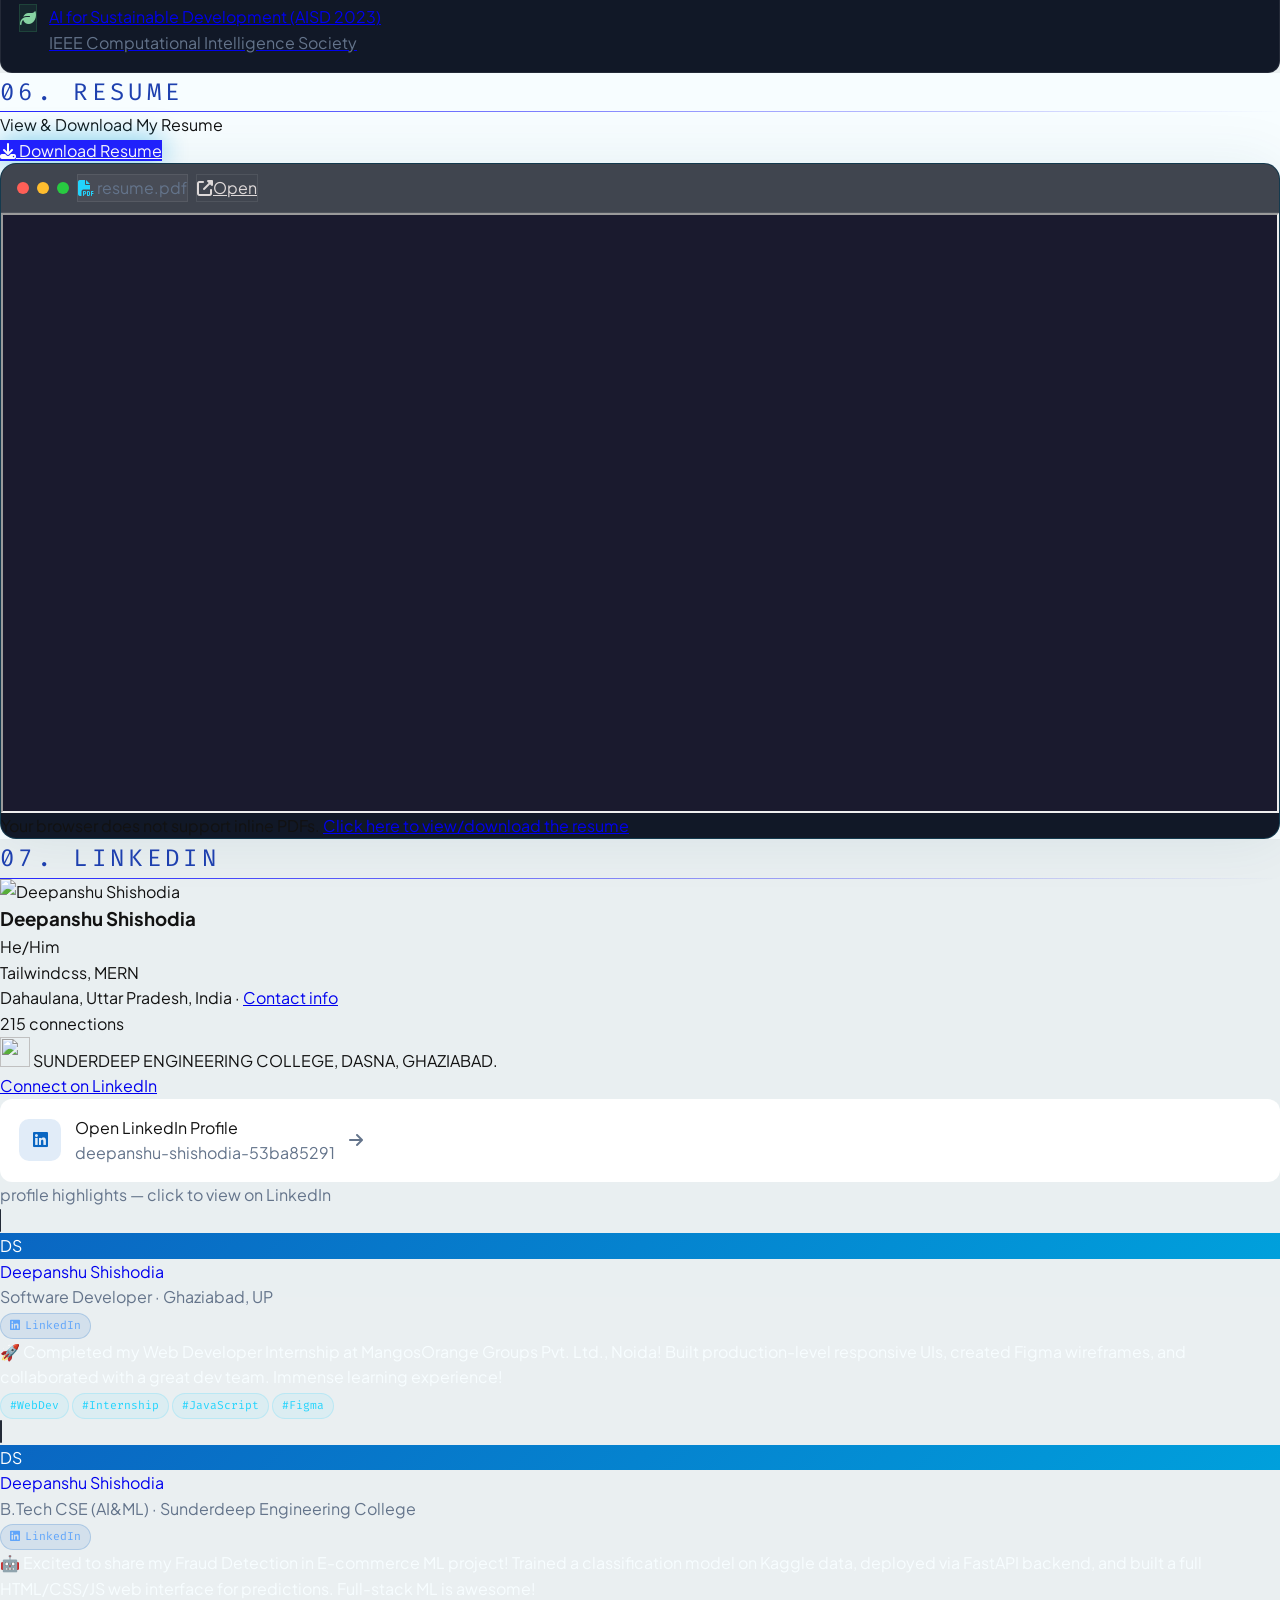
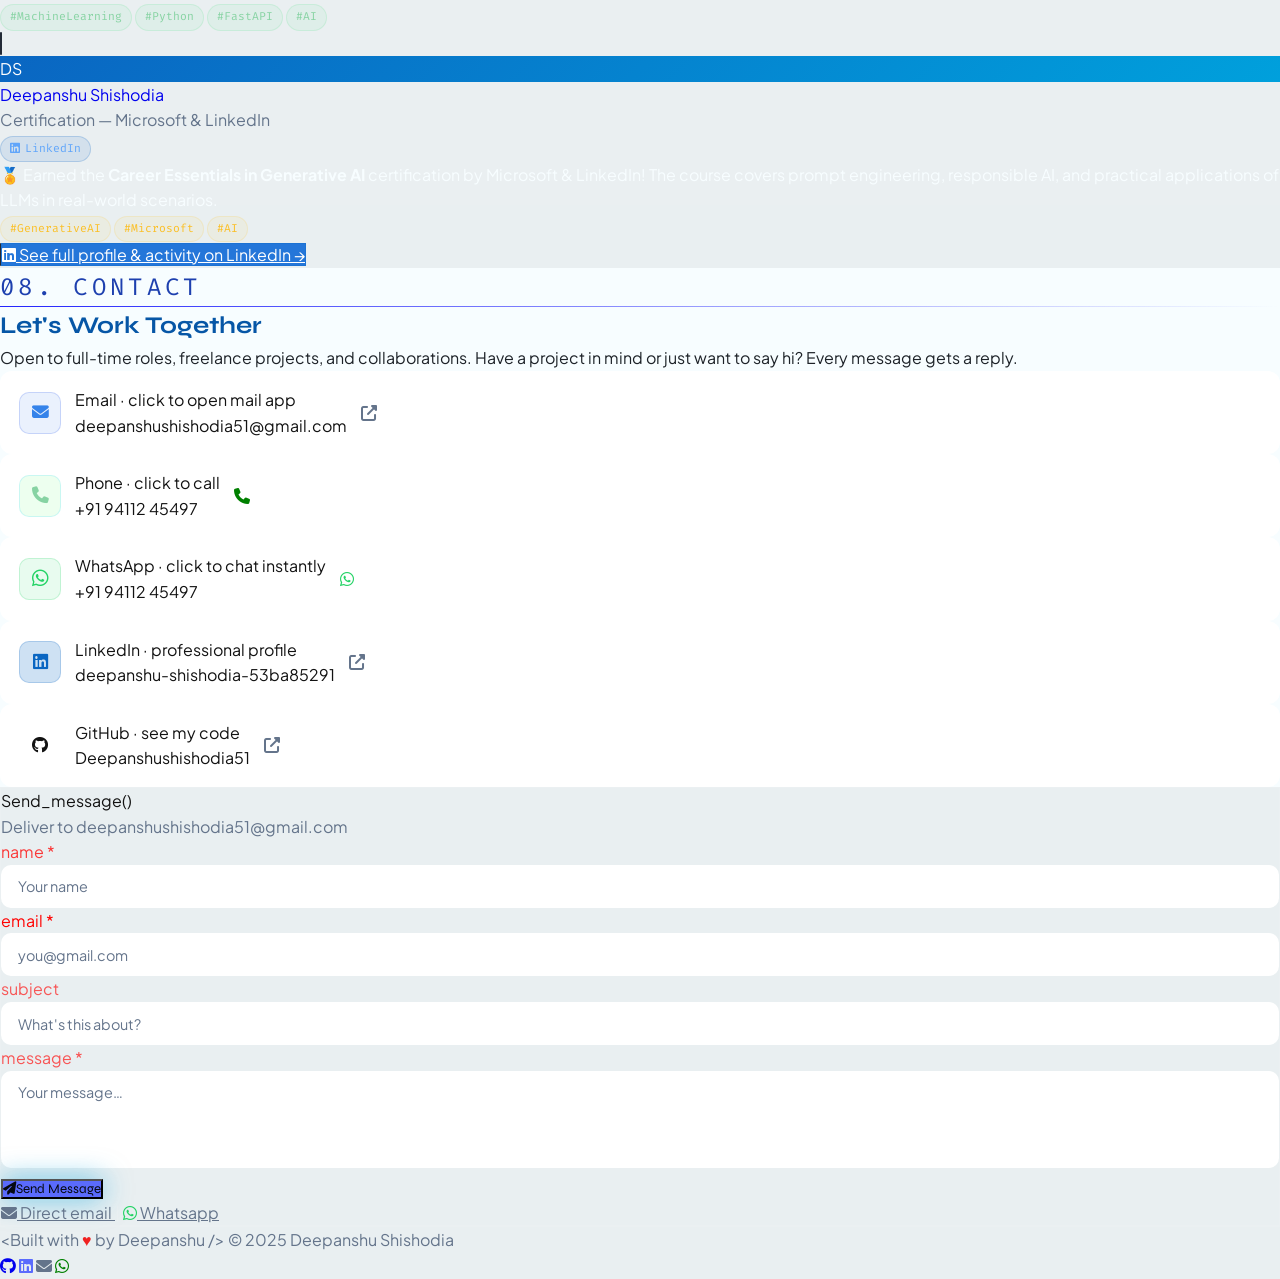
==== commit 6806975d: "Update navbar logo to use an image Replaced logo div with an image for better branding." ====
--- a/index.html
+++ b/index.html
@@ -24,8 +24,10 @@
   <nav id="nav" class="fixed top-0 left-0 right-0 z-50">
     <div class="max-w-6xl mx-auto px-6 py-4 flex items-center justify-between">
       <a href="#home" class="flex items-center gap-2.5">
-        <div class="w-8 h-8 rounded-lg flex items-center justify-center font-bold text-xs"
-          style="background:linear-gradient(135deg,var(--cyan),var(--green));color:#060912">DS</div>
+        <div class="w-8 h-8 rounded-lg flex items-center justify-center">
+          <img src="favicon.png" alt="A descriptive logo of the image">
+
+        </div>
         <span class="font-mono text-xl font-medium" style="color:var(--text)">&lt; Deepanshu /&gt;</span>
       </a>
 
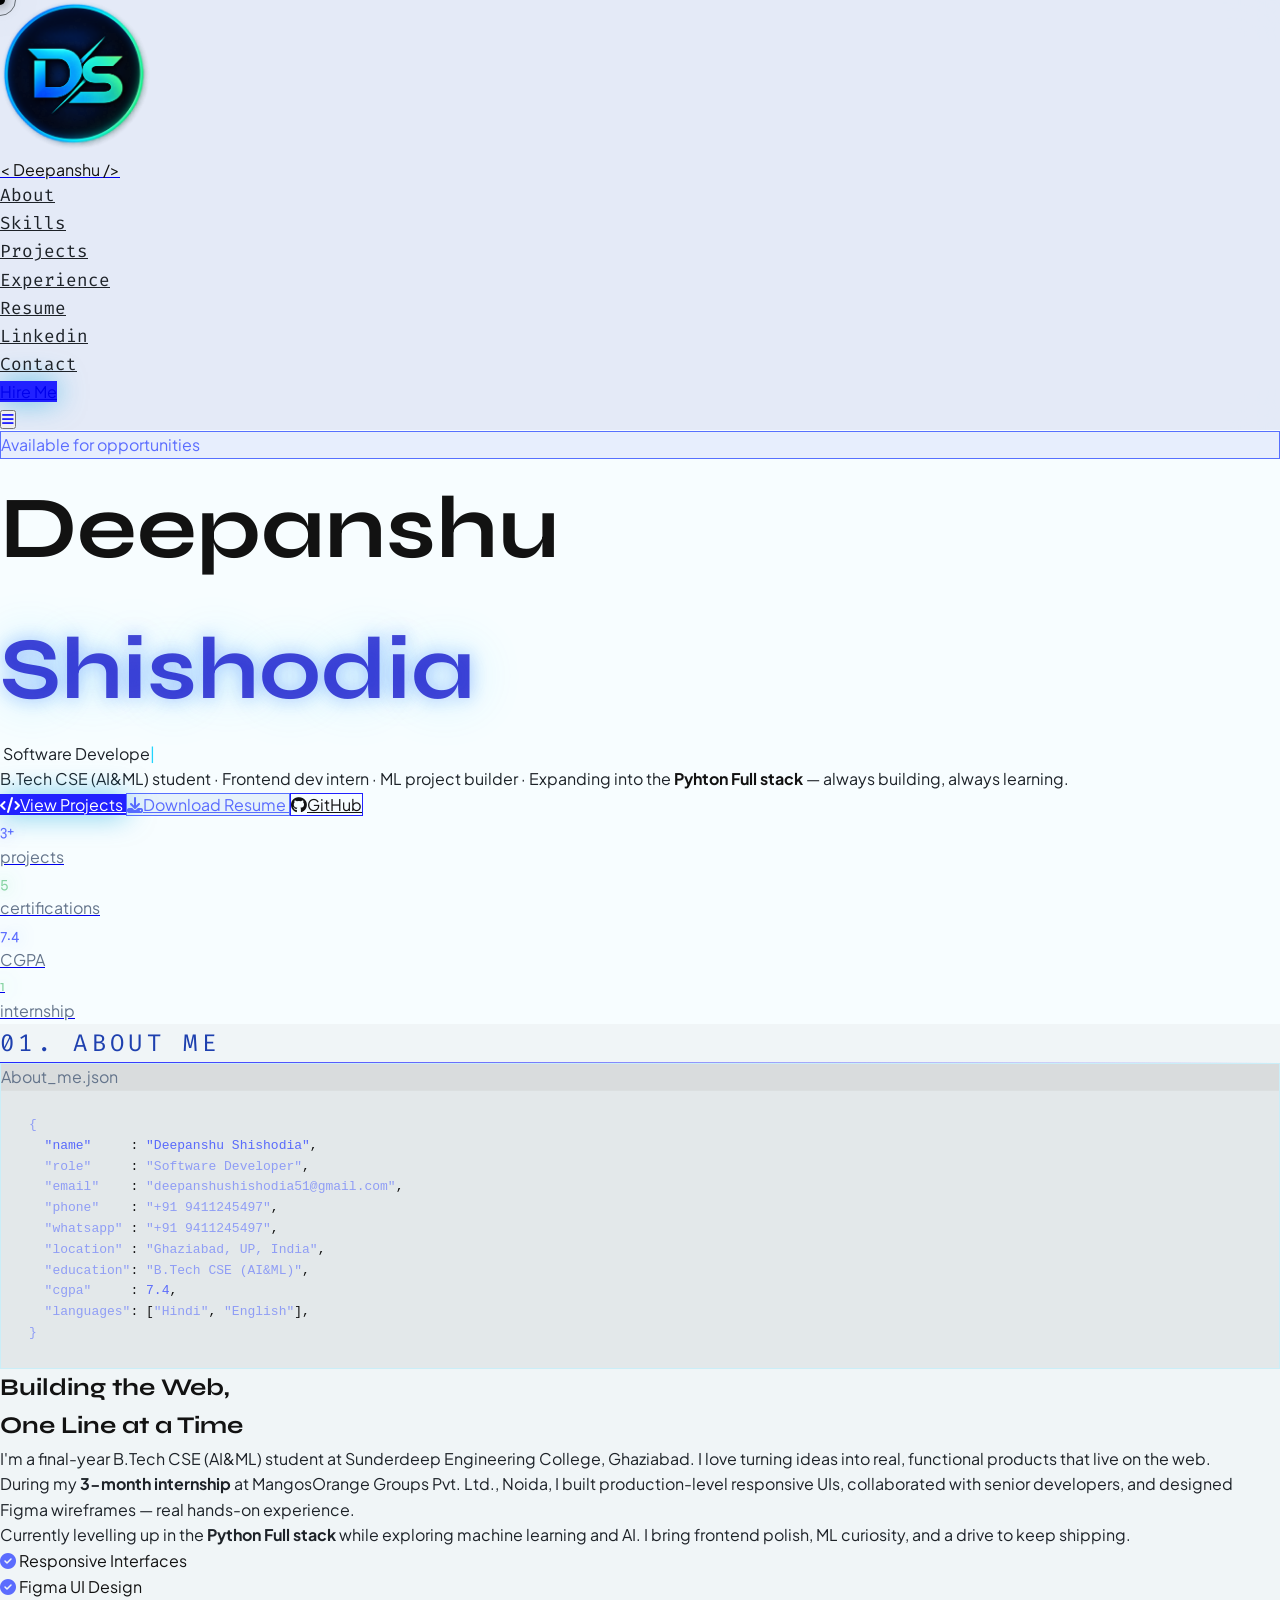
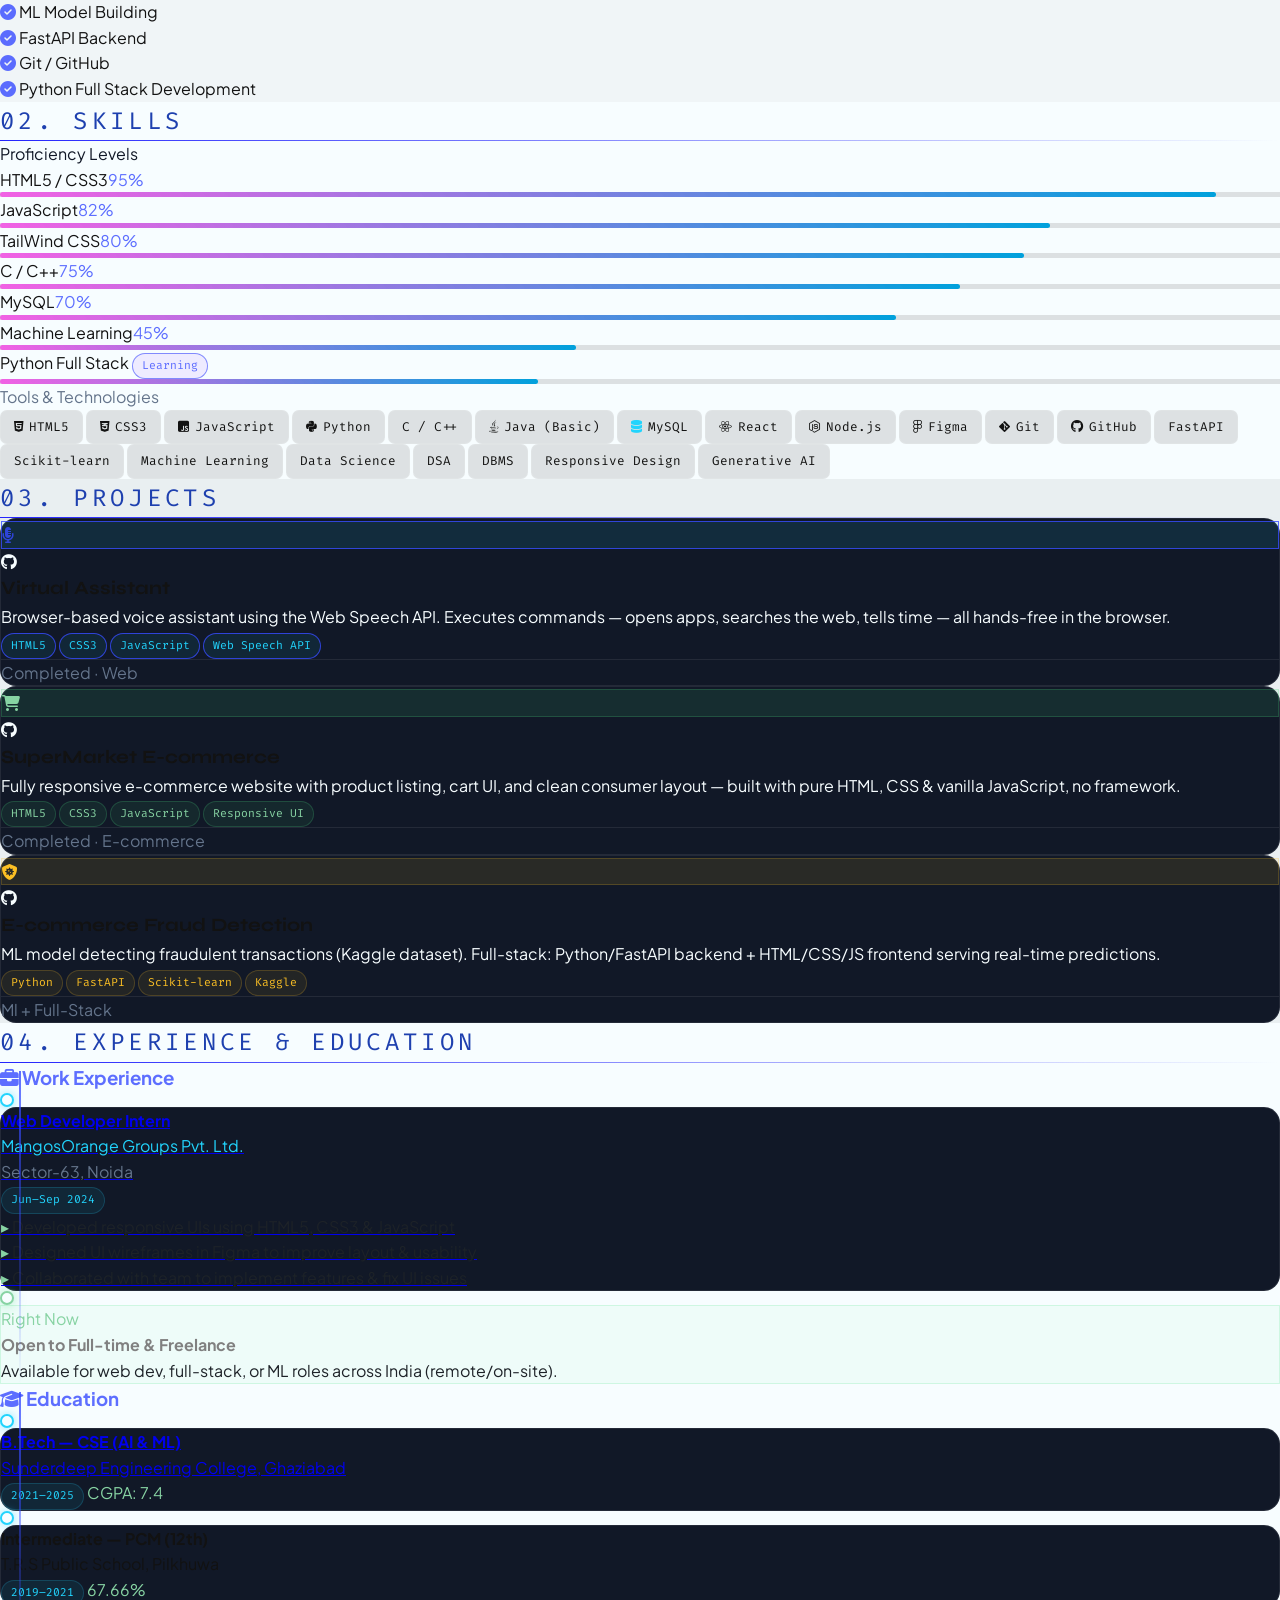
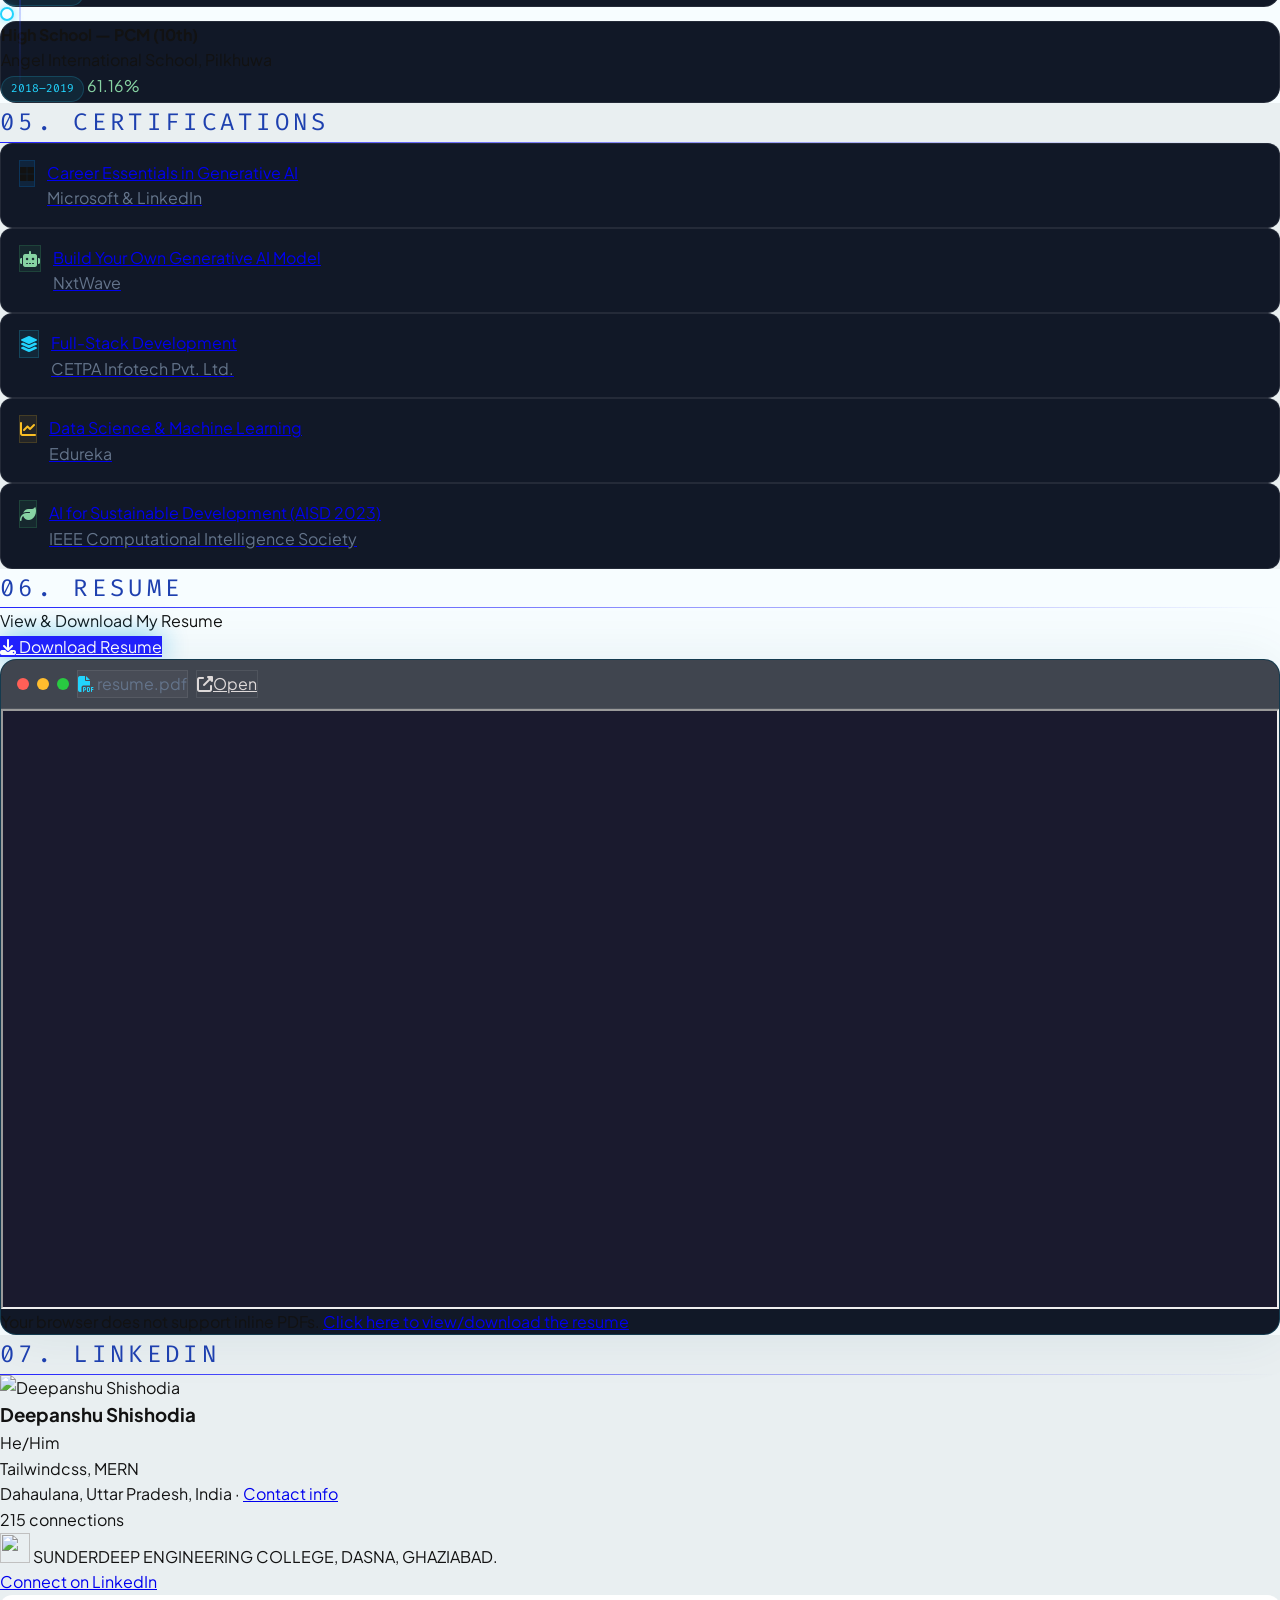
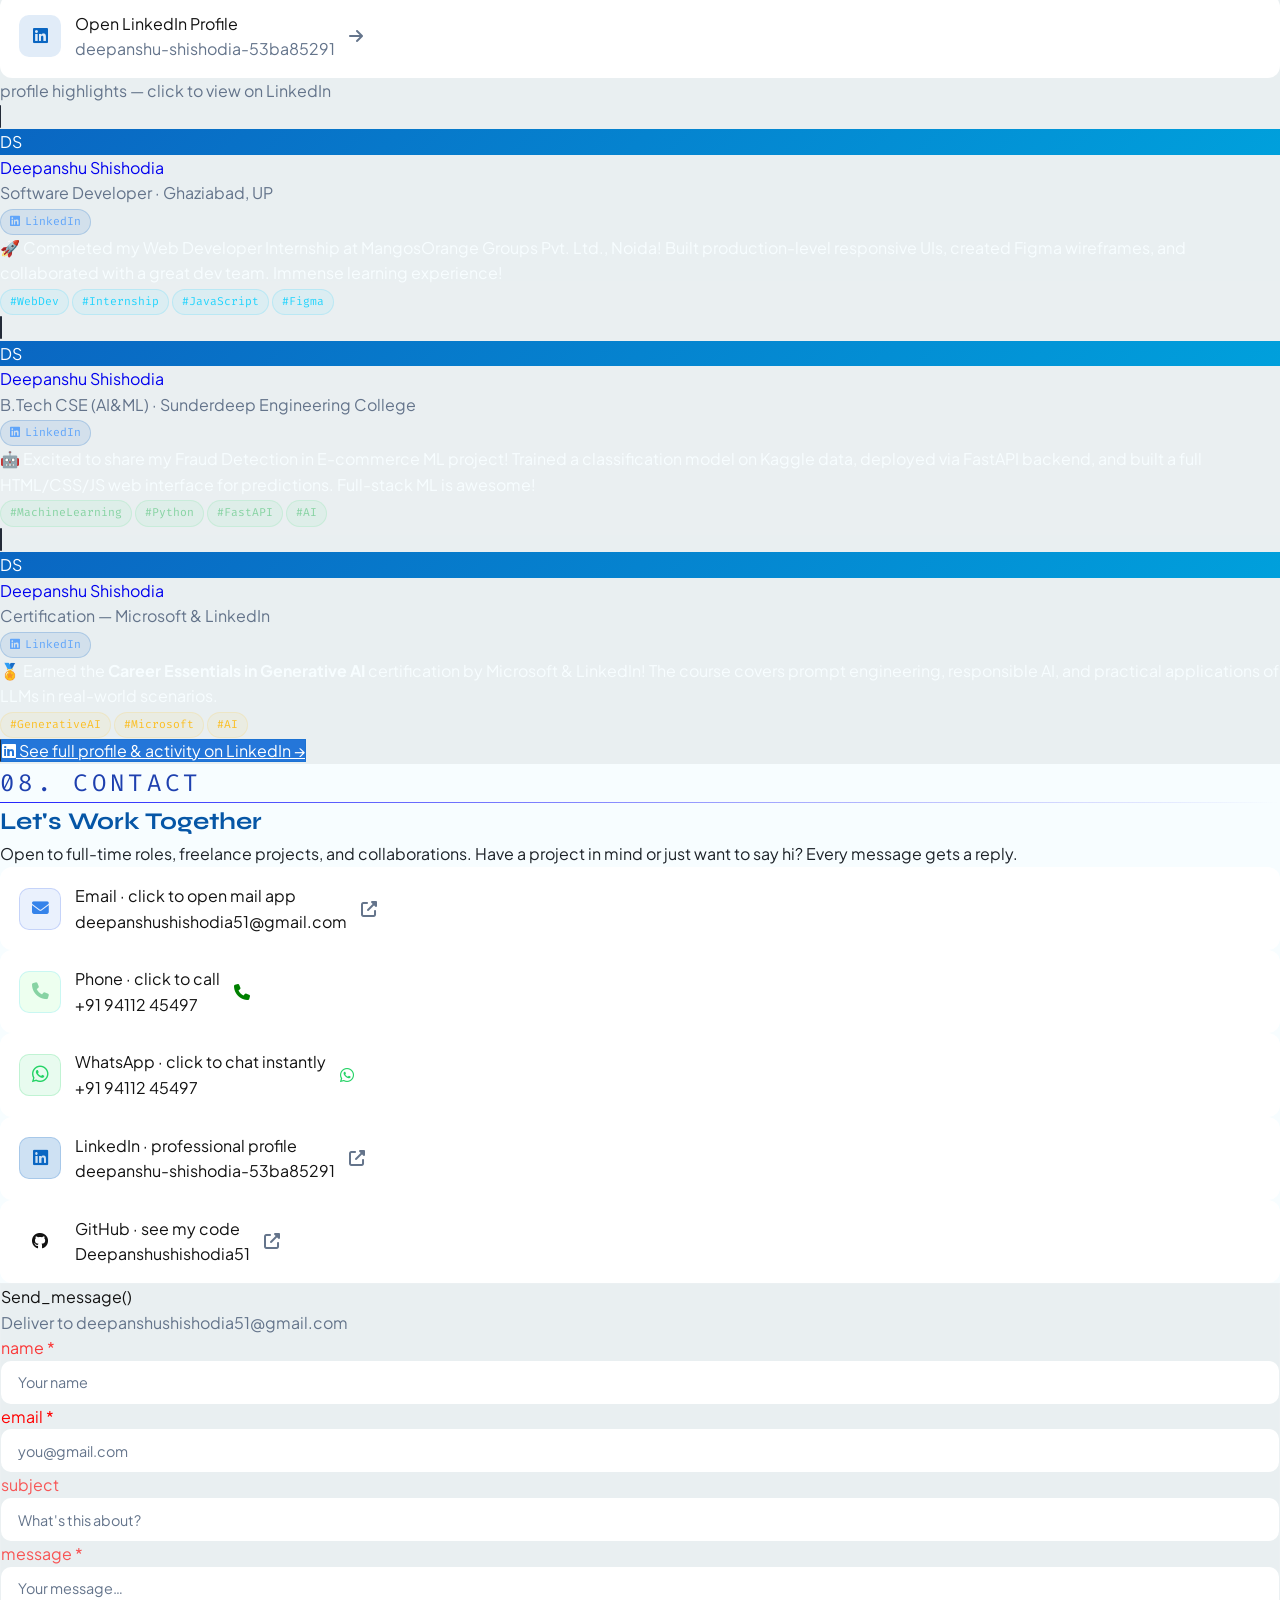
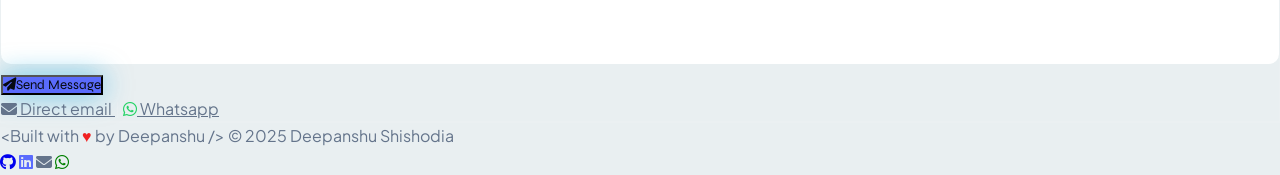
==== commit 079d88dc: "Update index.html" ====
--- a/index.html
+++ b/index.html
@@ -25,7 +25,7 @@
     <div class="max-w-6xl mx-auto px-6 py-4 flex items-center justify-between">
       <a href="#home" class="flex items-center gap-2.5">
         <div class="w-8 h-8 rounded-lg flex items-center justify-center">
-          <img src="favicon.png" alt="A descriptive logo of the image">
+          <img src="favicon.png" alt="A descriptive logo of the image" style="width: 150px; height: auto;">
 
         </div>
         <span class="font-mono text-xl font-medium" style="color:var(--text)">&lt; Deepanshu /&gt;</span>
